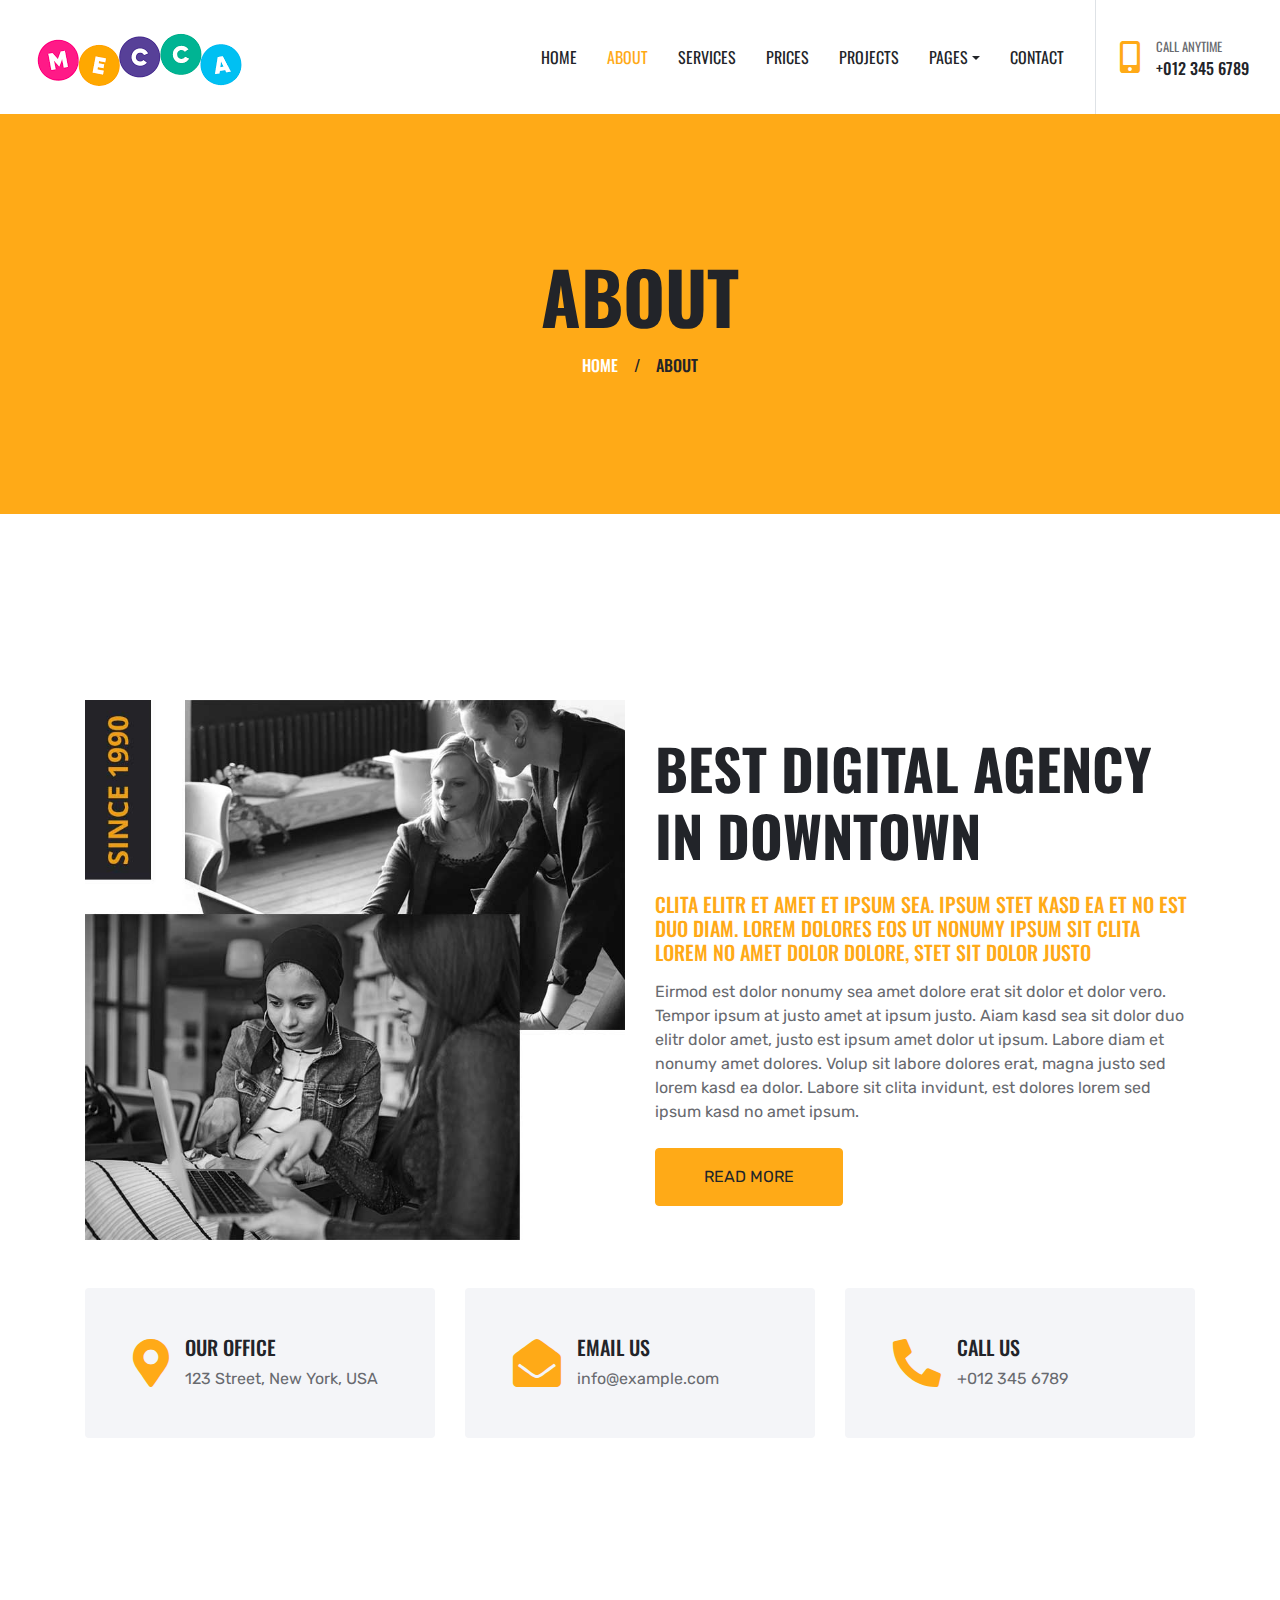
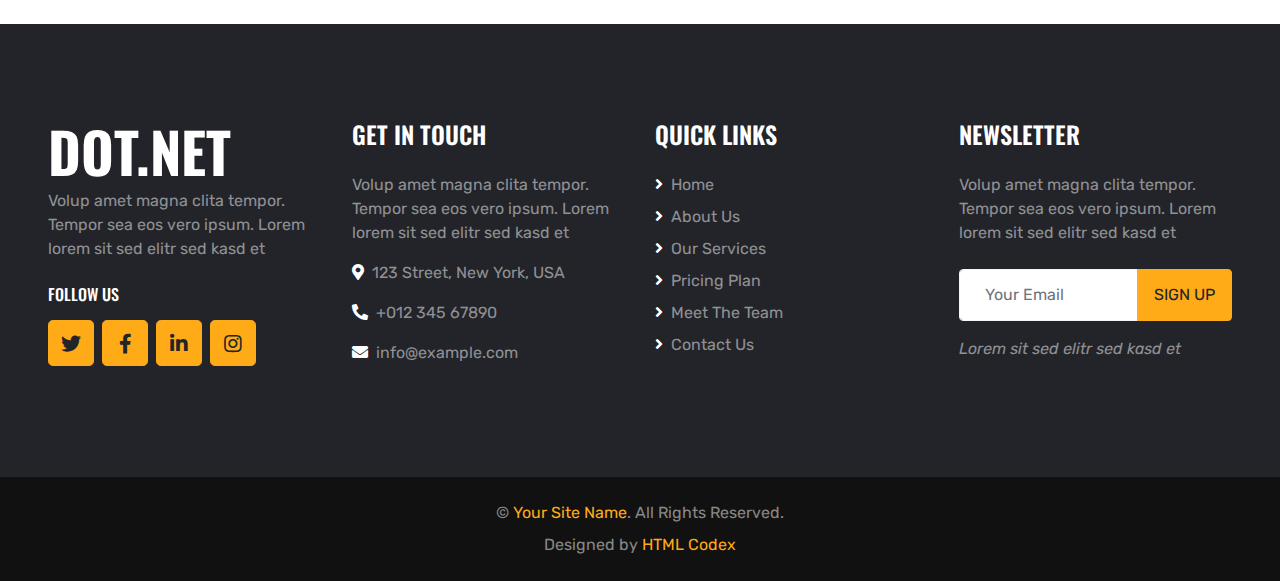
==== about.html @ 52ff5a0e "hello" ====
<!DOCTYPE html>
<html lang="en">

<head>
    <meta charset="utf-8">
    <title>DOT.NET - Digital Agency Website Template</title>
    <meta content="width=device-width, initial-scale=1.0" name="viewport">
    <meta content="Free HTML Templates" name="keywords">
    <meta content="Free HTML Templates" name="description">

    <!-- Favicon -->
    <link href="img/favicon.ico" rel="icon">

    <!-- Google Web Fonts -->
    <link rel="preconnect" href="https://fonts.gstatic.com">
    <link href="https://fonts.googleapis.com/css2?family=Oswald:wght@400;500;600;700&family=Rubik&display=swap" rel="stylesheet"> 

    <!-- Font Awesome -->
    <link href="https://cdnjs.cloudflare.com/ajax/libs/font-awesome/5.15.0/css/all.min.css" rel="stylesheet">

    <!-- Libraries Stylesheet -->
    <link href="lib/owlcarousel/assets/owl.carousel.min.css" rel="stylesheet">
    <link href="lib/lightbox/css/lightbox.min.css" rel="stylesheet">

    <!-- Customized Bootstrap Stylesheet -->
    <link href="css/style.css" rel="stylesheet">
</head>

<body>
    <!-- Navbar Start -->
    <div class="container-fluid bg-white position-relative">
        <nav class="navbar navbar-expand-lg bg-white navbar-light py-3 py-lg-0">
            <a href="index.html" class="navbar-brand text-secondary">
                <img class="img-fluid w-100" src="img/logo.png" alt="">
            </a>
            <button type="button" class="navbar-toggler" data-toggle="collapse" data-target="#navbarCollapse">
                <span class="navbar-toggler-icon"></span>
            </button>
            <div class="collapse navbar-collapse" id="navbarCollapse">
                <div class="navbar-nav ml-auto py-0 pr-3 border-right">
                    <a href="index.html" class="nav-item nav-link">Home</a>
                    <a href="about.html" class="nav-item nav-link active">About</a>
                    <a href="service.html" class="nav-item nav-link">Services</a>
                    <a href="price.html" class="nav-item nav-link">Prices</a>
                    <a href="project.html" class="nav-item nav-link">Projects</a>
                    <div class="nav-item dropdown">
                        <a href="#" class="nav-link dropdown-toggle" data-toggle="dropdown">Pages</a>
                        <div class="dropdown-menu rounded-0 m-0">
                            <a href="team.html" class="dropdown-item">Meat The Team</a>
                            <a href="testimonial.html" class="dropdown-item">Testimonial</a>
                        </div>
                    </div>
                    <a href="contact.html" class="nav-item nav-link">Contact</a>
                </div>
                <div class="d-none d-lg-flex align-items-center pl-4">
                    <i class="fa fa-2x fa-mobile-alt text-primary mr-3"></i>
                    <div>
                        <h6 class="text-body text-uppercase mb-1"><small>Call Anytime</small></h6>
                        <h6 class="m-0">+012 345 6789</h6>
                    </div>
                </div>
            </div>
        </nav>
    </div>
    <!-- Navbar End -->


    <!-- Page Header Start -->
    <div class="page-header container-fluid bg-primary d-flex flex-column align-items-center justify-content-center">
        <h1 class="display-3 text-uppercase mb-3">About</h1>
        <div class="d-inline-flex text-white">
            <h6 class="text-uppercase m-0"><a class="text-white" href="">Home</a></h6>
            <h6 class="m-0 px-3">/</h6>
            <h6 class="text-uppercase m-0">About</h6>
        </div>
    </div>
    <!-- Page Header Start -->


    <!-- About Start -->
    <div class="container-fluid pt-5">
        <div class="container pt-5">
            <div class="row align-items-center">
                <div class="col-lg-6">
                    <img class="img-fluid mb-4 mb-lg-0" src="img/about.jpg" alt="">
                </div>
                <div class="col-lg-6">
                    <h1 class="display-4 text-uppercase mb-4">Best digital agency in downtown</h1>
                    <h5 class="text-uppercase text-primary mb-3">Clita elitr et amet et ipsum sea. Ipsum stet kasd ea et no est duo diam. Lorem dolores eos ut nonumy ipsum sit clita lorem no amet dolor dolore, stet sit dolor justo</h5>
                    <p class="mb-4">Eirmod est dolor nonumy sea amet dolore erat sit dolor et dolor vero. Tempor ipsum at justo amet at ipsum justo. Aiam kasd sea sit dolor duo elitr dolor amet, justo est ipsum amet dolor ut ipsum. Labore diam et nonumy amet dolores. Volup sit labore dolores erat, magna justo sed lorem kasd ea dolor. Labore sit clita invidunt, est dolores lorem sed ipsum kasd no amet ipsum.</p>
                    <a href="" class="btn btn-primary text-uppercase py-3 px-5">Read More</a>
                </div>
            </div>
        </div>
    </div>
    <!-- About End -->


    <!-- About Info Start -->
    <div class="container-fluid py-5">
        <div class="container pb-3">
            <div class="row">
                <div class="col-lg-4 mb-2">
                    <div class="d-flex align-items-center bg-light rounded mb-4 px-5" style="height: 150px;">
                        <i class="fa fa-3x fa-map-marker-alt text-primary mr-3"></i>
                        <div class="d-flex flex-column">
                            <h5 class="text-uppercase">Our Office</h5>
                            <p class="m-0">123 Street, New York, USA</p>
                        </div>
                    </div>
                </div>
                <div class="col-lg-4 mb-2">
                    <div class="d-flex align-items-center bg-light rounded mb-4 px-5" style="height: 150px;">
                        <i class="fa fa-3x fa-envelope-open text-primary mr-3"></i>
                        <div class="d-flex flex-column">
                            <h5 class="text-uppercase">Email Us</h5>
                            <p class="m-0">info@example.com</p>
                        </div>
                    </div>
                </div>
                <div class="col-lg-4 mb-2">
                    <div class="d-flex align-items-center bg-light rounded mb-4 px-5" style="height: 150px;">
                        <i class="fas fa-3x fa-phone-alt text-primary mr-3"></i>
                        <div class="d-flex flex-column">
                            <h5 class="text-uppercase">Call Us</h5>
                            <p class="m-0">+012 345 6789</p>
                        </div>
                    </div>
                </div>
            </div>
        </div>
    </div>
    <!-- About Info End -->


    <!-- Footer Start -->
    <div class="container-fluid bg-dark text-white-50 py-5 px-sm-3 px-md-5" style="margin-top: 90px;">
        <div class="row pt-5">
            <div class="col-lg-3 col-md-6 mb-5">
                <a href="index.html" class="navbar-brand">
                    <h1 class="m-0 mt-n2 text-white display-4">DOT.NET</h1>
                </a>
                <p>Volup amet magna clita tempor. Tempor sea eos vero ipsum. Lorem lorem sit sed elitr sed kasd et</p>
                <h6 class="text-uppercase text-white py-2">Follow Us</h6>
                <div class="d-flex justify-content-start">
                    <a class="btn btn-lg btn-primary btn-lg-square mr-2" href="#"><i class="fab fa-twitter"></i></a>
                    <a class="btn btn-lg btn-primary btn-lg-square mr-2" href="#"><i class="fab fa-facebook-f"></i></a>
                    <a class="btn btn-lg btn-primary btn-lg-square mr-2" href="#"><i class="fab fa-linkedin-in"></i></a>
                    <a class="btn btn-lg btn-primary btn-lg-square" href="#"><i class="fab fa-instagram"></i></a>
                </div>
            </div>
            <div class="col-lg-3 col-md-6 mb-5">
                <h4 class="text-uppercase text-white mb-4">Get In Touch</h4>
                <p>Volup amet magna clita tempor. Tempor sea eos vero ipsum. Lorem lorem sit sed elitr sed kasd et</p>
                <p><i class="fa fa-map-marker-alt text-white mr-2"></i>123 Street, New York, USA</p>
                <p><i class="fa fa-phone-alt text-white mr-2"></i>+012 345 67890</p>
                <p><i class="fa fa-envelope text-white mr-2"></i>info@example.com</p>
            </div>
            <div class="col-lg-3 col-md-6 mb-5">
                <h4 class="text-uppercase text-white mb-4">Quick Links</h4>
                <div class="d-flex flex-column justify-content-start">
                    <a class="text-white-50 mb-2" href="#"><i class="fa fa-angle-right text-white mr-2"></i>Home</a>
                    <a class="text-white-50 mb-2" href="#"><i class="fa fa-angle-right text-white mr-2"></i>About Us</a>
                    <a class="text-white-50 mb-2" href="#"><i class="fa fa-angle-right text-white mr-2"></i>Our Services</a>
                    <a class="text-white-50 mb-2" href="#"><i class="fa fa-angle-right text-white mr-2"></i>Pricing Plan</a>
                    <a class="text-white-50 mb-2" href="#"><i class="fa fa-angle-right text-white mr-2"></i>Meet The Team</a>
                    <a class="text-white-50" href="#"><i class="fa fa-angle-right text-white mr-2"></i>Contact Us</a>
                </div>
            </div>
            <div class="col-lg-3 col-md-6 mb-5">
                <h4 class="text-uppercase text-white mb-4">Newsletter</h4>
                <p class="mb-4">Volup amet magna clita tempor. Tempor sea eos vero ipsum. Lorem lorem sit sed elitr sed kasd et</p>
                <div class="w-100 mb-3">
                    <div class="input-group">
                        <input type="text" class="form-control border-light" style="padding: 25px;" placeholder="Your Email">
                        <div class="input-group-append">
                            <button class="btn btn-primary text-uppercase px-3">Sign Up</button>
                        </div>
                    </div>
                </div>
                <i>Lorem sit sed elitr sed kasd et</i>
            </div>
        </div>
    </div>
    <div class="container-fluid py-4 px-sm-3 px-md-5" style="background: #111111;">
        <p class="mb-2 text-center text-white-50">&copy; <a href="#">Your Site Name</a>. All Rights Reserved.</p>
        <p class="m-0 text-center text-white-50">Designed by <a href="https://htmlcodex.com">HTML Codex</a></p>
    </div>
    <!-- Footer End -->


    <!-- Back to Top -->
    <a href="#" class="btn btn-lg btn-primary btn-lg-square back-to-top"><i class="fa fa-angle-up"></i></a>


    <!-- JavaScript Libraries -->
    <script src="https://code.jquery.com/jquery-3.4.1.min.js"></script>
    <script src="https://stackpath.bootstrapcdn.com/bootstrap/4.4.1/js/bootstrap.bundle.min.js"></script>
    <script src="lib/easing/easing.min.js"></script>
    <script src="lib/waypoints/waypoints.min.js"></script>
    <script src="lib/owlcarousel/owl.carousel.min.js"></script>
    <script src="lib/isotope/isotope.pkgd.min.js"></script>
    <script src="lib/lightbox/js/lightbox.min.js"></script>

    <!-- Contact Javascript File -->
    <script src="mail/jqBootstrapValidation.min.js"></script>
    <script src="mail/contact.js"></script>

    <!-- Template Javascript -->
    <script src="js/main.js"></script>
</body>

</html>
---- css/style.css ----
/******* Bootstrap Theming ********/
/*!
 * Bootstrap v4.5.3 (https://getbootstrap.com/)
 * Copyright 2011-2020 The Bootstrap Authors
 * Copyright 2011-2020 Twitter, Inc.
 * Licensed under MIT (https://github.com/twbs/bootstrap/blob/main/LICENSE)
 */
:root {
  --blue: #007bff;
  --indigo: #6610f2;
  --purple: #6f42c1;
  --pink: #e83e8c;
  --red: #dc3545;
  --orange: #fd7e14;
  --yellow: #28a745;
  --green: #28a745;
  --teal: #20c997;
  --cyan: #17a2b8;
  --white: #fff;
  --gray: #6c757d;
  --gray-dark: #343a40;
  --primary: #FFAA17;
  --secondary: #BDBDBF;
  --success: #28a745;
  --info: #17a2b8;
  --warning: #28a745;
  --danger: #dc3545;
  --light: #F4F5F8;
  --dark: #222429;
  --breakpoint-xs: 0;
  --breakpoint-sm: 576px;
  --breakpoint-md: 768px;
  --breakpoint-lg: 992px;
  --breakpoint-xl: 1200px;
  --font-family-sans-serif: "Rubik", sans-serif;
  --font-family-monospace: SFMono-Regular, Menlo, Monaco, Consolas, "Liberation Mono", "Courier New", monospace;
}

*,
*::before,
*::after {
  box-sizing: border-box;
}

html {
  font-family: sans-serif;
  line-height: 1.15;
  -webkit-text-size-adjust: 100%;
  -webkit-tap-highlight-color: rgba(0, 0, 0, 0);
}

article, aside, figcaption, figure, footer, header, hgroup, main, nav, section {
  display: block;
}

body {
  margin: 0;
  font-family: "Rubik", sans-serif;
  font-size: 1rem;
  font-weight: 400;
  line-height: 1.5;
  color: #686A6F;
  text-align: left;
  background-color: #fff;
}

[tabindex="-1"]:focus:not(:focus-visible) {
  outline: 0 !important;
}

hr {
  box-sizing: content-box;
  height: 0;
  overflow: visible;
}

h1, h2, h3, h4, h5, h6 {
  margin-top: 0;
  margin-bottom: 0.5rem;
}

p {
  margin-top: 0;
  margin-bottom: 1rem;
}

abbr[title],
abbr[data-original-title] {
  text-decoration: underline;
  text-decoration: underline dotted;
  cursor: help;
  border-bottom: 0;
  text-decoration-skip-ink: none;
}

address {
  margin-bottom: 1rem;
  font-style: normal;
  line-height: inherit;
}

ol,
ul,
dl {
  margin-top: 0;
  margin-bottom: 1rem;
}

ol ol,
ul ul,
ol ul,
ul ol {
  margin-bottom: 0;
}

dt {
  font-weight: 700;
}

dd {
  margin-bottom: .5rem;
  margin-left: 0;
}

blockquote {
  margin: 0 0 1rem;
}

b,
strong {
  font-weight: bolder;
}

small {
  font-size: 80%;
}

sub,
sup {
  position: relative;
  font-size: 75%;
  line-height: 0;
  vertical-align: baseline;
}

sub {
  bottom: -.25em;
}

sup {
  top: -.5em;
}

a {
  color: #FFAA17;
  text-decoration: none;
  background-color: transparent;
}

a:hover {
  color: #ca8000;
  text-decoration: underline;
}

a:not([href]):not([class]) {
  color: inherit;
  text-decoration: none;
}

a:not([href]):not([class]):hover {
  color: inherit;
  text-decoration: none;
}

pre,
code,
kbd,
samp {
  font-family: SFMono-Regular, Menlo, Monaco, Consolas, "Liberation Mono", "Courier New", monospace;
  font-size: 1em;
}

pre {
  margin-top: 0;
  margin-bottom: 1rem;
  overflow: auto;
  -ms-overflow-style: scrollbar;
}

figure {
  margin: 0 0 1rem;
}

img {
  vertical-align: middle;
  border-style: none;
}

svg {
  overflow: hidden;
  vertical-align: middle;
}

table {
  border-collapse: collapse;
}

caption {
  padding-top: 0.75rem;
  padding-bottom: 0.75rem;
  color: #6c757d;
  text-align: left;
  caption-side: bottom;
}

th {
  text-align: inherit;
  text-align: -webkit-match-parent;
}

label {
  display: inline-block;
  margin-bottom: 0.5rem;
}

button {
  border-radius: 0;
}

button:focus {
  outline: 1px dotted;
  outline: 5px auto -webkit-focus-ring-color;
}

input,
button,
select,
optgroup,
textarea {
  margin: 0;
  font-family: inherit;
  font-size: inherit;
  line-height: inherit;
}

button,
input {
  overflow: visible;
}

button,
select {
  text-transform: none;
}

[role="button"] {
  cursor: pointer;
}

select {
  word-wrap: normal;
}

button,
[type="button"],
[type="reset"],
[type="submit"] {
  -webkit-appearance: button;
}

button:not(:disabled),
[type="button"]:not(:disabled),
[type="reset"]:not(:disabled),
[type="submit"]:not(:disabled) {
  cursor: pointer;
}

button::-moz-focus-inner,
[type="button"]::-moz-focus-inner,
[type="reset"]::-moz-focus-inner,
[type="submit"]::-moz-focus-inner {
  padding: 0;
  border-style: none;
}

input[type="radio"],
input[type="checkbox"] {
  box-sizing: border-box;
  padding: 0;
}

textarea {
  overflow: auto;
  resize: vertical;
}

fieldset {
  min-width: 0;
  padding: 0;
  margin: 0;
  border: 0;
}

legend {
  display: block;
  width: 100%;
  max-width: 100%;
  padding: 0;
  margin-bottom: .5rem;
  font-size: 1.5rem;
  line-height: inherit;
  color: inherit;
  white-space: normal;
}

@media (max-width: 1200px) {
  legend {
    font-size: calc(1.275rem + 0.3vw) ;
  }
}

progress {
  vertical-align: baseline;
}

[type="number"]::-webkit-inner-spin-button,
[type="number"]::-webkit-outer-spin-button {
  height: auto;
}

[type="search"] {
  outline-offset: -2px;
  -webkit-appearance: none;
}

[type="search"]::-webkit-search-decoration {
  -webkit-appearance: none;
}

::-webkit-file-upload-button {
  font: inherit;
  -webkit-appearance: button;
}

output {
  display: inline-block;
}

summary {
  display: list-item;
  cursor: pointer;
}

template {
  display: none;
}

[hidden] {
  display: none !important;
}

h1, h2, h3, h4, h5, h6,
.h1, .h2, .h3, .h4, .h5, .h6 {
  margin-bottom: 0.5rem;
  font-family: "Oswald", sans-serif;
  font-weight: 500;
  line-height: 1.2;
  color: #222429;
}

h1, .h1 {
  font-size: 2.5rem;
}

@media (max-width: 1200px) {
  h1, .h1 {
    font-size: calc(1.375rem + 1.5vw) ;
  }
}

h2, .h2 {
  font-size: 2rem;
}

@media (max-width: 1200px) {
  h2, .h2 {
    font-size: calc(1.325rem + 0.9vw) ;
  }
}

h3, .h3 {
  font-size: 1.75rem;
}

@media (max-width: 1200px) {
  h3, .h3 {
    font-size: calc(1.3rem + 0.6vw) ;
  }
}

h4, .h4 {
  font-size: 1.5rem;
}

@media (max-width: 1200px) {
  h4, .h4 {
    font-size: calc(1.275rem + 0.3vw) ;
  }
}

h5, .h5 {
  font-size: 1.25rem;
}

h6, .h6 {
  font-size: 1rem;
}

.lead {
  font-size: 1.25rem;
  font-weight: 300;
}

.display-1 {
  font-size: 6rem;
  font-weight: 300;
  line-height: 1.2;
}

@media (max-width: 1200px) {
  .display-1 {
    font-size: calc(1.725rem + 5.7vw) ;
  }
}

.display-2 {
  font-size: 5.5rem;
  font-weight: 300;
  line-height: 1.2;
}

@media (max-width: 1200px) {
  .display-2 {
    font-size: calc(1.675rem + 5.1vw) ;
  }
}

.display-3 {
  font-size: 4.5rem;
  font-weight: 300;
  line-height: 1.2;
}

@media (max-width: 1200px) {
  .display-3 {
    font-size: calc(1.575rem + 3.9vw) ;
  }
}

.display-4 {
  font-size: 3.5rem;
  font-weight: 300;
  line-height: 1.2;
}

@media (max-width: 1200px) {
  .display-4 {
    font-size: calc(1.475rem + 2.7vw) ;
  }
}

hr {
  margin-top: 1rem;
  margin-bottom: 1rem;
  border: 0;
  border-top: 1px solid rgba(0, 0, 0, 0.1);
}

small,
.small {
  font-size: 80%;
  font-weight: 400;
}

mark,
.mark {
  padding: 0.2em;
  background-color: #fcf8e3;
}

.list-unstyled {
  padding-left: 0;
  list-style: none;
}

.list-inline {
  padding-left: 0;
  list-style: none;
}

.list-inline-item {
  display: inline-block;
}

.list-inline-item:not(:last-child) {
  margin-right: 0.5rem;
}

.initialism {
  font-size: 90%;
  text-transform: uppercase;
}

.blockquote {
  margin-bottom: 1rem;
  font-size: 1.25rem;
}

.blockquote-footer {
  display: block;
  font-size: 80%;
  color: #6c757d;
}

.blockquote-footer::before {
  content: "\2014\00A0";
}

.img-fluid {
  max-width: 100%;
  height: auto;
}

.img-thumbnail {
  padding: 0.25rem;
  background-color: #fff;
  border: 1px solid #dee2e6;
  border-radius: 0.25rem;
  max-width: 100%;
  height: auto;
}

.figure {
  display: inline-block;
}

.figure-img {
  margin-bottom: 0.5rem;
  line-height: 1;
}

.figure-caption {
  font-size: 90%;
  color: #6c757d;
}

code {
  font-size: 87.5%;
  color: #e83e8c;
  word-wrap: break-word;
}

a > code {
  color: inherit;
}

kbd {
  padding: 0.2rem 0.4rem;
  font-size: 87.5%;
  color: #fff;
  background-color: #212529;
  border-radius: 0.2rem;
}

kbd kbd {
  padding: 0;
  font-size: 100%;
  font-weight: 700;
}

pre {
  display: block;
  font-size: 87.5%;
  color: #212529;
}

pre code {
  font-size: inherit;
  color: inherit;
  word-break: normal;
}

.pre-scrollable {
  max-height: 340px;
  overflow-y: scroll;
}

.container,
.container-fluid,
.container-sm,
.container-md,
.container-lg,
.container-xl {
  width: 100%;
  padding-right: 15px;
  padding-left: 15px;
  margin-right: auto;
  margin-left: auto;
}

@media (min-width: 576px) {
  .container, .container-sm {
    max-width: 540px;
  }
}

@media (min-width: 768px) {
  .container, .container-sm, .container-md {
    max-width: 720px;
  }
}

@media (min-width: 992px) {
  .container, .container-sm, .container-md, .container-lg {
    max-width: 960px;
  }
}

@media (min-width: 1200px) {
  .container, .container-sm, .container-md, .container-lg, .container-xl {
    max-width: 1140px;
  }
}

.row {
  display: flex;
  flex-wrap: wrap;
  margin-right: -15px;
  margin-left: -15px;
}

.no-gutters {
  margin-right: 0;
  margin-left: 0;
}

.no-gutters > .col,
.no-gutters > [class*="col-"] {
  padding-right: 0;
  padding-left: 0;
}

.col-1, .col-2, .col-3, .col-4, .col-5, .col-6, .col-7, .col-8, .col-9, .col-10, .col-11, .col-12, .col,
.col-auto, .col-sm-1, .col-sm-2, .col-sm-3, .col-sm-4, .col-sm-5, .col-sm-6, .col-sm-7, .col-sm-8, .col-sm-9, .col-sm-10, .col-sm-11, .col-sm-12, .col-sm,
.col-sm-auto, .col-md-1, .col-md-2, .col-md-3, .col-md-4, .col-md-5, .col-md-6, .col-md-7, .col-md-8, .col-md-9, .col-md-10, .col-md-11, .col-md-12, .col-md,
.col-md-auto, .col-lg-1, .col-lg-2, .col-lg-3, .col-lg-4, .col-lg-5, .col-lg-6, .col-lg-7, .col-lg-8, .col-lg-9, .col-lg-10, .col-lg-11, .col-lg-12, .col-lg,
.col-lg-auto, .col-xl-1, .col-xl-2, .col-xl-3, .col-xl-4, .col-xl-5, .col-xl-6, .col-xl-7, .col-xl-8, .col-xl-9, .col-xl-10, .col-xl-11, .col-xl-12, .col-xl,
.col-xl-auto {
  position: relative;
  width: 100%;
  padding-right: 15px;
  padding-left: 15px;
}

.col {
  flex-basis: 0;
  flex-grow: 1;
  max-width: 100%;
}

.row-cols-1 > * {
  flex: 0 0 100%;
  max-width: 100%;
}

.row-cols-2 > * {
  flex: 0 0 50%;
  max-width: 50%;
}

.row-cols-3 > * {
  flex: 0 0 33.33333%;
  max-width: 33.33333%;
}

.row-cols-4 > * {
  flex: 0 0 25%;
  max-width: 25%;
}

.row-cols-5 > * {
  flex: 0 0 20%;
  max-width: 20%;
}

.row-cols-6 > * {
  flex: 0 0 16.66667%;
  max-width: 16.66667%;
}

.col-auto {
  flex: 0 0 auto;
  width: auto;
  max-width: 100%;
}

.col-1 {
  flex: 0 0 8.33333%;
  max-width: 8.33333%;
}

.col-2 {
  flex: 0 0 16.66667%;
  max-width: 16.66667%;
}

.col-3 {
  flex: 0 0 25%;
  max-width: 25%;
}

.col-4 {
  flex: 0 0 33.33333%;
  max-width: 33.33333%;
}

.col-5 {
  flex: 0 0 41.66667%;
  max-width: 41.66667%;
}

.col-6 {
  flex: 0 0 50%;
  max-width: 50%;
}

.col-7 {
  flex: 0 0 58.33333%;
  max-width: 58.33333%;
}

.col-8 {
  flex: 0 0 66.66667%;
  max-width: 66.66667%;
}

.col-9 {
  flex: 0 0 75%;
  max-width: 75%;
}

.col-10 {
  flex: 0 0 83.33333%;
  max-width: 83.33333%;
}

.col-11 {
  flex: 0 0 91.66667%;
  max-width: 91.66667%;
}

.col-12 {
  flex: 0 0 100%;
  max-width: 100%;
}

.order-first {
  order: -1;
}

.order-last {
  order: 13;
}

.order-0 {
  order: 0;
}

.order-1 {
  order: 1;
}

.order-2 {
  order: 2;
}

.order-3 {
  order: 3;
}

.order-4 {
  order: 4;
}

.order-5 {
  order: 5;
}

.order-6 {
  order: 6;
}

.order-7 {
  order: 7;
}

.order-8 {
  order: 8;
}

.order-9 {
  order: 9;
}

.order-10 {
  order: 10;
}

.order-11 {
  order: 11;
}

.order-12 {
  order: 12;
}

.offset-1 {
  margin-left: 8.33333%;
}

.offset-2 {
  margin-left: 16.66667%;
}

.offset-3 {
  margin-left: 25%;
}

.offset-4 {
  margin-left: 33.33333%;
}

.offset-5 {
  margin-left: 41.66667%;
}

.offset-6 {
  margin-left: 50%;
}

.offset-7 {
  margin-left: 58.33333%;
}

.offset-8 {
  margin-left: 66.66667%;
}

.offset-9 {
  margin-left: 75%;
}

.offset-10 {
  margin-left: 83.33333%;
}

.offset-11 {
  margin-left: 91.66667%;
}

@media (min-width: 576px) {
  .col-sm {
    flex-basis: 0;
    flex-grow: 1;
    max-width: 100%;
  }
  .row-cols-sm-1 > * {
    flex: 0 0 100%;
    max-width: 100%;
  }
  .row-cols-sm-2 > * {
    flex: 0 0 50%;
    max-width: 50%;
  }
  .row-cols-sm-3 > * {
    flex: 0 0 33.33333%;
    max-width: 33.33333%;
  }
  .row-cols-sm-4 > * {
    flex: 0 0 25%;
    max-width: 25%;
  }
  .row-cols-sm-5 > * {
    flex: 0 0 20%;
    max-width: 20%;
  }
  .row-cols-sm-6 > * {
    flex: 0 0 16.66667%;
    max-width: 16.66667%;
  }
  .col-sm-auto {
    flex: 0 0 auto;
    width: auto;
    max-width: 100%;
  }
  .col-sm-1 {
    flex: 0 0 8.33333%;
    max-width: 8.33333%;
  }
  .col-sm-2 {
    flex: 0 0 16.66667%;
    max-width: 16.66667%;
  }
  .col-sm-3 {
    flex: 0 0 25%;
    max-width: 25%;
  }
  .col-sm-4 {
    flex: 0 0 33.33333%;
    max-width: 33.33333%;
  }
  .col-sm-5 {
    flex: 0 0 41.66667%;
    max-width: 41.66667%;
  }
  .col-sm-6 {
    flex: 0 0 50%;
    max-width: 50%;
  }
  .col-sm-7 {
    flex: 0 0 58.33333%;
    max-width: 58.33333%;
  }
  .col-sm-8 {
    flex: 0 0 66.66667%;
    max-width: 66.66667%;
  }
  .col-sm-9 {
    flex: 0 0 75%;
    max-width: 75%;
  }
  .col-sm-10 {
    flex: 0 0 83.33333%;
    max-width: 83.33333%;
  }
  .col-sm-11 {
    flex: 0 0 91.66667%;
    max-width: 91.66667%;
  }
  .col-sm-12 {
    flex: 0 0 100%;
    max-width: 100%;
  }
  .order-sm-first {
    order: -1;
  }
  .order-sm-last {
    order: 13;
  }
  .order-sm-0 {
    order: 0;
  }
  .order-sm-1 {
    order: 1;
  }
  .order-sm-2 {
    order: 2;
  }
  .order-sm-3 {
    order: 3;
  }
  .order-sm-4 {
    order: 4;
  }
  .order-sm-5 {
    order: 5;
  }
  .order-sm-6 {
    order: 6;
  }
  .order-sm-7 {
    order: 7;
  }
  .order-sm-8 {
    order: 8;
  }
  .order-sm-9 {
    order: 9;
  }
  .order-sm-10 {
    order: 10;
  }
  .order-sm-11 {
    order: 11;
  }
  .order-sm-12 {
    order: 12;
  }
  .offset-sm-0 {
    margin-left: 0;
  }
  .offset-sm-1 {
    margin-left: 8.33333%;
  }
  .offset-sm-2 {
    margin-left: 16.66667%;
  }
  .offset-sm-3 {
    margin-left: 25%;
  }
  .offset-sm-4 {
    margin-left: 33.33333%;
  }
  .offset-sm-5 {
    margin-left: 41.66667%;
  }
  .offset-sm-6 {
    margin-left: 50%;
  }
  .offset-sm-7 {
    margin-left: 58.33333%;
  }
  .offset-sm-8 {
    margin-left: 66.66667%;
  }
  .offset-sm-9 {
    margin-left: 75%;
  }
  .offset-sm-10 {
    margin-left: 83.33333%;
  }
  .offset-sm-11 {
    margin-left: 91.66667%;
  }
}

@media (min-width: 768px) {
  .col-md {
    flex-basis: 0;
    flex-grow: 1;
    max-width: 100%;
  }
  .row-cols-md-1 > * {
    flex: 0 0 100%;
    max-width: 100%;
  }
  .row-cols-md-2 > * {
    flex: 0 0 50%;
    max-width: 50%;
  }
  .row-cols-md-3 > * {
    flex: 0 0 33.33333%;
    max-width: 33.33333%;
  }
  .row-cols-md-4 > * {
    flex: 0 0 25%;
    max-width: 25%;
  }
  .row-cols-md-5 > * {
    flex: 0 0 20%;
    max-width: 20%;
  }
  .row-cols-md-6 > * {
    flex: 0 0 16.66667%;
    max-width: 16.66667%;
  }
  .col-md-auto {
    flex: 0 0 auto;
    width: auto;
    max-width: 100%;
  }
  .col-md-1 {
    flex: 0 0 8.33333%;
    max-width: 8.33333%;
  }
  .col-md-2 {
    flex: 0 0 16.66667%;
    max-width: 16.66667%;
  }
  .col-md-3 {
    flex: 0 0 25%;
    max-width: 25%;
  }
  .col-md-4 {
    flex: 0 0 33.33333%;
    max-width: 33.33333%;
  }
  .col-md-5 {
    flex: 0 0 41.66667%;
    max-width: 41.66667%;
  }
  .col-md-6 {
    flex: 0 0 50%;
    max-width: 50%;
  }
  .col-md-7 {
    flex: 0 0 58.33333%;
    max-width: 58.33333%;
  }
  .col-md-8 {
    flex: 0 0 66.66667%;
    max-width: 66.66667%;
  }
  .col-md-9 {
    flex: 0 0 75%;
    max-width: 75%;
  }
  .col-md-10 {
    flex: 0 0 83.33333%;
    max-width: 83.33333%;
  }
  .col-md-11 {
    flex: 0 0 91.66667%;
    max-width: 91.66667%;
  }
  .col-md-12 {
    flex: 0 0 100%;
    max-width: 100%;
  }
  .order-md-first {
    order: -1;
  }
  .order-md-last {
    order: 13;
  }
  .order-md-0 {
    order: 0;
  }
  .order-md-1 {
    order: 1;
  }
  .order-md-2 {
    order: 2;
  }
  .order-md-3 {
    order: 3;
  }
  .order-md-4 {
    order: 4;
  }
  .order-md-5 {
    order: 5;
  }
  .order-md-6 {
    order: 6;
  }
  .order-md-7 {
    order: 7;
  }
  .order-md-8 {
    order: 8;
  }
  .order-md-9 {
    order: 9;
  }
  .order-md-10 {
    order: 10;
  }
  .order-md-11 {
    order: 11;
  }
  .order-md-12 {
    order: 12;
  }
  .offset-md-0 {
    margin-left: 0;
  }
  .offset-md-1 {
    margin-left: 8.33333%;
  }
  .offset-md-2 {
    margin-left: 16.66667%;
  }
  .offset-md-3 {
    margin-left: 25%;
  }
  .offset-md-4 {
    margin-left: 33.33333%;
  }
  .offset-md-5 {
    margin-left: 41.66667%;
  }
  .offset-md-6 {
    margin-left: 50%;
  }
  .offset-md-7 {
    margin-left: 58.33333%;
  }
  .offset-md-8 {
    margin-left: 66.66667%;
  }
  .offset-md-9 {
    margin-left: 75%;
  }
  .offset-md-10 {
    margin-left: 83.33333%;
  }
  .offset-md-11 {
    margin-left: 91.66667%;
  }
}

@media (min-width: 992px) {
  .col-lg {
    flex-basis: 0;
    flex-grow: 1;
    max-width: 100%;
  }
  .row-cols-lg-1 > * {
    flex: 0 0 100%;
    max-width: 100%;
  }
  .row-cols-lg-2 > * {
    flex: 0 0 50%;
    max-width: 50%;
  }
  .row-cols-lg-3 > * {
    flex: 0 0 33.33333%;
    max-width: 33.33333%;
  }
  .row-cols-lg-4 > * {
    flex: 0 0 25%;
    max-width: 25%;
  }
  .row-cols-lg-5 > * {
    flex: 0 0 20%;
    max-width: 20%;
  }
  .row-cols-lg-6 > * {
    flex: 0 0 16.66667%;
    max-width: 16.66667%;
  }
  .col-lg-auto {
    flex: 0 0 auto;
    width: auto;
    max-width: 100%;
  }
  .col-lg-1 {
    flex: 0 0 8.33333%;
    max-width: 8.33333%;
  }
  .col-lg-2 {
    flex: 0 0 16.66667%;
    max-width: 16.66667%;
  }
  .col-lg-3 {
    flex: 0 0 25%;
    max-width: 25%;
  }
  .col-lg-4 {
    flex: 0 0 33.33333%;
    max-width: 33.33333%;
  }
  .col-lg-5 {
    flex: 0 0 41.66667%;
    max-width: 41.66667%;
  }
  .col-lg-6 {
    flex: 0 0 50%;
    max-width: 50%;
  }
  .col-lg-7 {
    flex: 0 0 58.33333%;
    max-width: 58.33333%;
  }
  .col-lg-8 {
    flex: 0 0 66.66667%;
    max-width: 66.66667%;
  }
  .col-lg-9 {
    flex: 0 0 75%;
    max-width: 75%;
  }
  .col-lg-10 {
    flex: 0 0 83.33333%;
    max-width: 83.33333%;
  }
  .col-lg-11 {
    flex: 0 0 91.66667%;
    max-width: 91.66667%;
  }
  .col-lg-12 {
    flex: 0 0 100%;
    max-width: 100%;
  }
  .order-lg-first {
    order: -1;
  }
  .order-lg-last {
    order: 13;
  }
  .order-lg-0 {
    order: 0;
  }
  .order-lg-1 {
    order: 1;
  }
  .order-lg-2 {
    order: 2;
  }
  .order-lg-3 {
    order: 3;
  }
  .order-lg-4 {
    order: 4;
  }
  .order-lg-5 {
    order: 5;
  }
  .order-lg-6 {
    order: 6;
  }
  .order-lg-7 {
    order: 7;
  }
  .order-lg-8 {
    order: 8;
  }
  .order-lg-9 {
    order: 9;
  }
  .order-lg-10 {
    order: 10;
  }
  .order-lg-11 {
    order: 11;
  }
  .order-lg-12 {
    order: 12;
  }
  .offset-lg-0 {
    margin-left: 0;
  }
  .offset-lg-1 {
    margin-left: 8.33333%;
  }
  .offset-lg-2 {
    margin-left: 16.66667%;
  }
  .offset-lg-3 {
    margin-left: 25%;
  }
  .offset-lg-4 {
    margin-left: 33.33333%;
  }
  .offset-lg-5 {
    margin-left: 41.66667%;
  }
  .offset-lg-6 {
    margin-left: 50%;
  }
  .offset-lg-7 {
    margin-left: 58.33333%;
  }
  .offset-lg-8 {
    margin-left: 66.66667%;
  }
  .offset-lg-9 {
    margin-left: 75%;
  }
  .offset-lg-10 {
    margin-left: 83.33333%;
  }
  .offset-lg-11 {
    margin-left: 91.66667%;
  }
}

@media (min-width: 1200px) {
  .col-xl {
    flex-basis: 0;
    flex-grow: 1;
    max-width: 100%;
  }
  .row-cols-xl-1 > * {
    flex: 0 0 100%;
    max-width: 100%;
  }
  .row-cols-xl-2 > * {
    flex: 0 0 50%;
    max-width: 50%;
  }
  .row-cols-xl-3 > * {
    flex: 0 0 33.33333%;
    max-width: 33.33333%;
  }
  .row-cols-xl-4 > * {
    flex: 0 0 25%;
    max-width: 25%;
  }
  .row-cols-xl-5 > * {
    flex: 0 0 20%;
    max-width: 20%;
  }
  .row-cols-xl-6 > * {
    flex: 0 0 16.66667%;
    max-width: 16.66667%;
  }
  .col-xl-auto {
    flex: 0 0 auto;
    width: auto;
    max-width: 100%;
  }
  .col-xl-1 {
    flex: 0 0 8.33333%;
    max-width: 8.33333%;
  }
  .col-xl-2 {
    flex: 0 0 16.66667%;
    max-width: 16.66667%;
  }
  .col-xl-3 {
    flex: 0 0 25%;
    max-width: 25%;
  }
  .col-xl-4 {
    flex: 0 0 33.33333%;
    max-width: 33.33333%;
  }
  .col-xl-5 {
    flex: 0 0 41.66667%;
    max-width: 41.66667%;
  }
  .col-xl-6 {
    flex: 0 0 50%;
    max-width: 50%;
  }
  .col-xl-7 {
    flex: 0 0 58.33333%;
    max-width: 58.33333%;
  }
  .col-xl-8 {
    flex: 0 0 66.66667%;
    max-width: 66.66667%;
  }
  .col-xl-9 {
    flex: 0 0 75%;
    max-width: 75%;
  }
  .col-xl-10 {
    flex: 0 0 83.33333%;
    max-width: 83.33333%;
  }
  .col-xl-11 {
    flex: 0 0 91.66667%;
    max-width: 91.66667%;
  }
  .col-xl-12 {
    flex: 0 0 100%;
    max-width: 100%;
  }
  .order-xl-first {
    order: -1;
  }
  .order-xl-last {
    order: 13;
  }
  .order-xl-0 {
    order: 0;
  }
  .order-xl-1 {
    order: 1;
  }
  .order-xl-2 {
    order: 2;
  }
  .order-xl-3 {
    order: 3;
  }
  .order-xl-4 {
    order: 4;
  }
  .order-xl-5 {
    order: 5;
  }
  .order-xl-6 {
    order: 6;
  }
  .order-xl-7 {
    order: 7;
  }
  .order-xl-8 {
    order: 8;
  }
  .order-xl-9 {
    order: 9;
  }
  .order-xl-10 {
    order: 10;
  }
  .order-xl-11 {
    order: 11;
  }
  .order-xl-12 {
    order: 12;
  }
  .offset-xl-0 {
    margin-left: 0;
  }
  .offset-xl-1 {
    margin-left: 8.33333%;
  }
  .offset-xl-2 {
    margin-left: 16.66667%;
  }
  .offset-xl-3 {
    margin-left: 25%;
  }
  .offset-xl-4 {
    margin-left: 33.33333%;
  }
  .offset-xl-5 {
    margin-left: 41.66667%;
  }
  .offset-xl-6 {
    margin-left: 50%;
  }
  .offset-xl-7 {
    margin-left: 58.33333%;
  }
  .offset-xl-8 {
    margin-left: 66.66667%;
  }
  .offset-xl-9 {
    margin-left: 75%;
  }
  .offset-xl-10 {
    margin-left: 83.33333%;
  }
  .offset-xl-11 {
    margin-left: 91.66667%;
  }
}

.table {
  width: 100%;
  margin-bottom: 1rem;
  color: #686A6F;
}

.table th,
.table td {
  padding: 0.75rem;
  vertical-align: top;
  border-top: 1px solid #dee2e6;
}

.table thead th {
  vertical-align: bottom;
  border-bottom: 2px solid #dee2e6;
}

.table tbody + tbody {
  border-top: 2px solid #dee2e6;
}

.table-sm th,
.table-sm td {
  padding: 0.3rem;
}

.table-bordered {
  border: 1px solid #dee2e6;
}

.table-bordered th,
.table-bordered td {
  border: 1px solid #dee2e6;
}

.table-bordered thead th,
.table-bordered thead td {
  border-bottom-width: 2px;
}

.table-borderless th,
.table-borderless td,
.table-borderless thead th,
.table-borderless tbody + tbody {
  border: 0;
}

.table-striped tbody tr:nth-of-type(odd) {
  background-color: rgba(0, 0, 0, 0.05);
}

.table-hover tbody tr:hover {
  color: #686A6F;
  background-color: rgba(0, 0, 0, 0.075);
}

.table-primary,
.table-primary > th,
.table-primary > td {
  background-color: #ffe7be;
}

.table-primary th,
.table-primary td,
.table-primary thead th,
.table-primary tbody + tbody {
  border-color: #ffd386;
}

.table-hover .table-primary:hover {
  background-color: #ffdea5;
}

.table-hover .table-primary:hover > td,
.table-hover .table-primary:hover > th {
  background-color: #ffdea5;
}

.table-secondary,
.table-secondary > th,
.table-secondary > td {
  background-color: #ededed;
}

.table-secondary th,
.table-secondary td,
.table-secondary thead th,
.table-secondary tbody + tbody {
  border-color: #ddddde;
}

.table-hover .table-secondary:hover {
  background-color: #e0e0e0;
}

.table-hover .table-secondary:hover > td,
.table-hover .table-secondary:hover > th {
  background-color: #e0e0e0;
}

.table-success,
.table-success > th,
.table-success > td {
  background-color: #c3e6cb;
}

.table-success th,
.table-success td,
.table-success thead th,
.table-success tbody + tbody {
  border-color: #8fd19e;
}

.table-hover .table-success:hover {
  background-color: #b1dfbb;
}

.table-hover .table-success:hover > td,
.table-hover .table-success:hover > th {
  background-color: #b1dfbb;
}

.table-info,
.table-info > th,
.table-info > td {
  background-color: #bee5eb;
}

.table-info th,
.table-info td,
.table-info thead th,
.table-info tbody + tbody {
  border-color: #86cfda;
}

.table-hover .table-info:hover {
  background-color: #abdde5;
}

.table-hover .table-info:hover > td,
.table-hover .table-info:hover > th {
  background-color: #abdde5;
}

.table-warning,
.table-warning > th,
.table-warning > td {
  background-color: #ffeeba;
}

.table-warning th,
.table-warning td,
.table-warning thead th,
.table-warning tbody + tbody {
  border-color: #ffdf7e;
}

.table-hover .table-warning:hover {
  background-color: #ffe8a1;
}

.table-hover .table-warning:hover > td,
.table-hover .table-warning:hover > th {
  background-color: #ffe8a1;
}

.table-danger,
.table-danger > th,
.table-danger > td {
  background-color: #f5c6cb;
}

.table-danger th,
.table-danger td,
.table-danger thead th,
.table-danger tbody + tbody {
  border-color: #ed969e;
}

.table-hover .table-danger:hover {
  background-color: #f1b0b7;
}

.table-hover .table-danger:hover > td,
.table-hover .table-danger:hover > th {
  background-color: #f1b0b7;
}

.table-light,
.table-light > th,
.table-light > td {
  background-color: #fcfcfd;
}

.table-light th,
.table-light td,
.table-light thead th,
.table-light tbody + tbody {
  border-color: #f9fafb;
}

.table-hover .table-light:hover {
  background-color: #ededf3;
}

.table-hover .table-light:hover > td,
.table-hover .table-light:hover > th {
  background-color: #ededf3;
}

.table-dark,
.table-dark > th,
.table-dark > td {
  background-color: #c1c2c3;
}

.table-dark th,
.table-dark td,
.table-dark thead th,
.table-dark tbody + tbody {
  border-color: #8c8d90;
}

.table-hover .table-dark:hover {
  background-color: #b4b5b6;
}

.table-hover .table-dark:hover > td,
.table-hover .table-dark:hover > th {
  background-color: #b4b5b6;
}

.table-active,
.table-active > th,
.table-active > td {
  background-color: rgba(0, 0, 0, 0.075);
}

.table-hover .table-active:hover {
  background-color: rgba(0, 0, 0, 0.075);
}

.table-hover .table-active:hover > td,
.table-hover .table-active:hover > th {
  background-color: rgba(0, 0, 0, 0.075);
}

.table .thead-dark th {
  color: #fff;
  background-color: #343a40;
  border-color: #454d55;
}

.table .thead-light th {
  color: #495057;
  background-color: #e9ecef;
  border-color: #dee2e6;
}

.table-dark {
  color: #fff;
  background-color: #343a40;
}

.table-dark th,
.table-dark td,
.table-dark thead th {
  border-color: #454d55;
}

.table-dark.table-bordered {
  border: 0;
}

.table-dark.table-striped tbody tr:nth-of-type(odd) {
  background-color: rgba(255, 255, 255, 0.05);
}

.table-dark.table-hover tbody tr:hover {
  color: #fff;
  background-color: rgba(255, 255, 255, 0.075);
}

@media (max-width: 575.98px) {
  .table-responsive-sm {
    display: block;
    width: 100%;
    overflow-x: auto;
    -webkit-overflow-scrolling: touch;
  }
  .table-responsive-sm > .table-bordered {
    border: 0;
  }
}

@media (max-width: 767.98px) {
  .table-responsive-md {
    display: block;
    width: 100%;
    overflow-x: auto;
    -webkit-overflow-scrolling: touch;
  }
  .table-responsive-md > .table-bordered {
    border: 0;
  }
}

@media (max-width: 991.98px) {
  .table-responsive-lg {
    display: block;
    width: 100%;
    overflow-x: auto;
    -webkit-overflow-scrolling: touch;
  }
  .table-responsive-lg > .table-bordered {
    border: 0;
  }
}

@media (max-width: 1199.98px) {
  .table-responsive-xl {
    display: block;
    width: 100%;
    overflow-x: auto;
    -webkit-overflow-scrolling: touch;
  }
  .table-responsive-xl > .table-bordered {
    border: 0;
  }
}

.table-responsive {
  display: block;
  width: 100%;
  overflow-x: auto;
  -webkit-overflow-scrolling: touch;
}

.table-responsive > .table-bordered {
  border: 0;
}

.form-control {
  display: block;
  width: 100%;
  height: calc(1.5em + 0.75rem + 2px);
  padding: 0.375rem 0.75rem;
  font-size: 1rem;
  font-weight: 400;
  line-height: 1.5;
  color: #495057;
  background-color: #fff;
  background-clip: padding-box;
  border: 1px solid #ced4da;
  border-radius: 0.25rem;
  transition: border-color 0.15s ease-in-out, box-shadow 0.15s ease-in-out;
}

@media (prefers-reduced-motion: reduce) {
  .form-control {
    transition: none;
  }
}

.form-control::-ms-expand {
  background-color: transparent;
  border: 0;
}

.form-control:-moz-focusring {
  color: transparent;
  text-shadow: 0 0 0 #495057;
}

.form-control:focus {
  color: #495057;
  background-color: #fff;
  border-color: #ffd997;
  outline: 0;
  box-shadow: 0 0 0 0.2rem rgba(255, 170, 23, 0.25);
}

.form-control::placeholder {
  color: #6c757d;
  opacity: 1;
}

.form-control:disabled, .form-control[readonly] {
  background-color: #e9ecef;
  opacity: 1;
}

input[type="date"].form-control,
input[type="time"].form-control,
input[type="datetime-local"].form-control,
input[type="month"].form-control {
  appearance: none;
}

select.form-control:focus::-ms-value {
  color: #495057;
  background-color: #fff;
}

.form-control-file,
.form-control-range {
  display: block;
  width: 100%;
}

.col-form-label {
  padding-top: calc(0.375rem + 1px);
  padding-bottom: calc(0.375rem + 1px);
  margin-bottom: 0;
  font-size: inherit;
  line-height: 1.5;
}

.col-form-label-lg {
  padding-top: calc(0.5rem + 1px);
  padding-bottom: calc(0.5rem + 1px);
  font-size: 1.25rem;
  line-height: 1.5;
}

.col-form-label-sm {
  padding-top: calc(0.25rem + 1px);
  padding-bottom: calc(0.25rem + 1px);
  font-size: 0.875rem;
  line-height: 1.5;
}

.form-control-plaintext {
  display: block;
  width: 100%;
  padding: 0.375rem 0;
  margin-bottom: 0;
  font-size: 1rem;
  line-height: 1.5;
  color: #686A6F;
  background-color: transparent;
  border: solid transparent;
  border-width: 1px 0;
}

.form-control-plaintext.form-control-sm, .form-control-plaintext.form-control-lg {
  padding-right: 0;
  padding-left: 0;
}

.form-control-sm {
  height: calc(1.5em + 0.5rem + 2px);
  padding: 0.25rem 0.5rem;
  font-size: 0.875rem;
  line-height: 1.5;
  border-radius: 0.2rem;
}

.form-control-lg {
  height: calc(1.5em + 1rem + 2px);
  padding: 0.5rem 1rem;
  font-size: 1.25rem;
  line-height: 1.5;
  border-radius: 0.3rem;
}

select.form-control[size], select.form-control[multiple] {
  height: auto;
}

textarea.form-control {
  height: auto;
}

.form-group {
  margin-bottom: 1rem;
}

.form-text {
  display: block;
  margin-top: 0.25rem;
}

.form-row {
  display: flex;
  flex-wrap: wrap;
  margin-right: -5px;
  margin-left: -5px;
}

.form-row > .col,
.form-row > [class*="col-"] {
  padding-right: 5px;
  padding-left: 5px;
}

.form-check {
  position: relative;
  display: block;
  padding-left: 1.25rem;
}

.form-check-input {
  position: absolute;
  margin-top: 0.3rem;
  margin-left: -1.25rem;
}

.form-check-input[disabled] ~ .form-check-label,
.form-check-input:disabled ~ .form-check-label {
  color: #6c757d;
}

.form-check-label {
  margin-bottom: 0;
}

.form-check-inline {
  display: inline-flex;
  align-items: center;
  padding-left: 0;
  margin-right: 0.75rem;
}

.form-check-inline .form-check-input {
  position: static;
  margin-top: 0;
  margin-right: 0.3125rem;
  margin-left: 0;
}

.valid-feedback {
  display: none;
  width: 100%;
  margin-top: 0.25rem;
  font-size: 80%;
  color: #28a745;
}

.valid-tooltip {
  position: absolute;
  top: 100%;
  left: 0;
  z-index: 5;
  display: none;
  max-width: 100%;
  padding: 0.25rem 0.5rem;
  margin-top: .1rem;
  font-size: 0.875rem;
  line-height: 1.5;
  color: #fff;
  background-color: rgba(40, 167, 69, 0.9);
  border-radius: 0.25rem;
}

.was-validated :valid ~ .valid-feedback,
.was-validated :valid ~ .valid-tooltip,
.is-valid ~ .valid-feedback,
.is-valid ~ .valid-tooltip {
  display: block;
}

.was-validated .form-control:valid, .form-control.is-valid {
  border-color: #28a745;
  padding-right: calc(1.5em + 0.75rem);
  background-image: url("data:image/svg+xml,%3csvg xmlns='http://www.w3.org/2000/svg' width='8' height='8' viewBox='0 0 8 8'%3e%3cpath fill='%2328a745' d='M2.3 6.73L.6 4.53c-.4-1.04.46-1.4 1.1-.8l1.1 1.4 3.4-3.8c.6-.63 1.6-.27 1.2.7l-4 4.6c-.43.5-.8.4-1.1.1z'/%3e%3c/svg%3e");
  background-repeat: no-repeat;
  background-position: right calc(0.375em + 0.1875rem) center;
  background-size: calc(0.75em + 0.375rem) calc(0.75em + 0.375rem);
}

.was-validated .form-control:valid:focus, .form-control.is-valid:focus {
  border-color: #28a745;
  box-shadow: 0 0 0 0.2rem rgba(40, 167, 69, 0.25);
}

.was-validated textarea.form-control:valid, textarea.form-control.is-valid {
  padding-right: calc(1.5em + 0.75rem);
  background-position: top calc(0.375em + 0.1875rem) right calc(0.375em + 0.1875rem);
}

.was-validated .custom-select:valid, .custom-select.is-valid {
  border-color: #28a745;
  padding-right: calc(0.75em + 2.3125rem);
  background: url("data:image/svg+xml,%3csvg xmlns='http://www.w3.org/2000/svg' width='4' height='5' viewBox='0 0 4 5'%3e%3cpath fill='%23343a40' d='M2 0L0 2h4zm0 5L0 3h4z'/%3e%3c/svg%3e") no-repeat right 0.75rem center/8px 10px, url("data:image/svg+xml,%3csvg xmlns='http://www.w3.org/2000/svg' width='8' height='8' viewBox='0 0 8 8'%3e%3cpath fill='%2328a745' d='M2.3 6.73L.6 4.53c-.4-1.04.46-1.4 1.1-.8l1.1 1.4 3.4-3.8c.6-.63 1.6-.27 1.2.7l-4 4.6c-.43.5-.8.4-1.1.1z'/%3e%3c/svg%3e") #fff no-repeat center right 1.75rem/calc(0.75em + 0.375rem) calc(0.75em + 0.375rem);
}

.was-validated .custom-select:valid:focus, .custom-select.is-valid:focus {
  border-color: #28a745;
  box-shadow: 0 0 0 0.2rem rgba(40, 167, 69, 0.25);
}

.was-validated .form-check-input:valid ~ .form-check-label, .form-check-input.is-valid ~ .form-check-label {
  color: #28a745;
}

.was-validated .form-check-input:valid ~ .valid-feedback,
.was-validated .form-check-input:valid ~ .valid-tooltip, .form-check-input.is-valid ~ .valid-feedback,
.form-check-input.is-valid ~ .valid-tooltip {
  display: block;
}

.was-validated .custom-control-input:valid ~ .custom-control-label, .custom-control-input.is-valid ~ .custom-control-label {
  color: #28a745;
}

.was-validated .custom-control-input:valid ~ .custom-control-label::before, .custom-control-input.is-valid ~ .custom-control-label::before {
  border-color: #28a745;
}

.was-validated .custom-control-input:valid:checked ~ .custom-control-label::before, .custom-control-input.is-valid:checked ~ .custom-control-label::before {
  border-color: #34ce57;
  background-color: #34ce57;
}

.was-validated .custom-control-input:valid:focus ~ .custom-control-label::before, .custom-control-input.is-valid:focus ~ .custom-control-label::before {
  box-shadow: 0 0 0 0.2rem rgba(40, 167, 69, 0.25);
}

.was-validated .custom-control-input:valid:focus:not(:checked) ~ .custom-control-label::before, .custom-control-input.is-valid:focus:not(:checked) ~ .custom-control-label::before {
  border-color: #28a745;
}

.was-validated .custom-file-input:valid ~ .custom-file-label, .custom-file-input.is-valid ~ .custom-file-label {
  border-color: #28a745;
}

.was-validated .custom-file-input:valid:focus ~ .custom-file-label, .custom-file-input.is-valid:focus ~ .custom-file-label {
  border-color: #28a745;
  box-shadow: 0 0 0 0.2rem rgba(40, 167, 69, 0.25);
}

.invalid-feedback {
  display: none;
  width: 100%;
  margin-top: 0.25rem;
  font-size: 80%;
  color: #dc3545;
}

.invalid-tooltip {
  position: absolute;
  top: 100%;
  left: 0;
  z-index: 5;
  display: none;
  max-width: 100%;
  padding: 0.25rem 0.5rem;
  margin-top: .1rem;
  font-size: 0.875rem;
  line-height: 1.5;
  color: #fff;
  background-color: rgba(220, 53, 69, 0.9);
  border-radius: 0.25rem;
}

.was-validated :invalid ~ .invalid-feedback,
.was-validated :invalid ~ .invalid-tooltip,
.is-invalid ~ .invalid-feedback,
.is-invalid ~ .invalid-tooltip {
  display: block;
}

.was-validated .form-control:invalid, .form-control.is-invalid {
  border-color: #dc3545;
  padding-right: calc(1.5em + 0.75rem);
  background-image: url("data:image/svg+xml,%3csvg xmlns='http://www.w3.org/2000/svg' width='12' height='12' fill='none' stroke='%23dc3545' viewBox='0 0 12 12'%3e%3ccircle cx='6' cy='6' r='4.5'/%3e%3cpath stroke-linejoin='round' d='M5.8 3.6h.4L6 6.5z'/%3e%3ccircle cx='6' cy='8.2' r='.6' fill='%23dc3545' stroke='none'/%3e%3c/svg%3e");
  background-repeat: no-repeat;
  background-position: right calc(0.375em + 0.1875rem) center;
  background-size: calc(0.75em + 0.375rem) calc(0.75em + 0.375rem);
}

.was-validated .form-control:invalid:focus, .form-control.is-invalid:focus {
  border-color: #dc3545;
  box-shadow: 0 0 0 0.2rem rgba(220, 53, 69, 0.25);
}

.was-validated textarea.form-control:invalid, textarea.form-control.is-invalid {
  padding-right: calc(1.5em + 0.75rem);
  background-position: top calc(0.375em + 0.1875rem) right calc(0.375em + 0.1875rem);
}

.was-validated .custom-select:invalid, .custom-select.is-invalid {
  border-color: #dc3545;
  padding-right: calc(0.75em + 2.3125rem);
  background: url("data:image/svg+xml,%3csvg xmlns='http://www.w3.org/2000/svg' width='4' height='5' viewBox='0 0 4 5'%3e%3cpath fill='%23343a40' d='M2 0L0 2h4zm0 5L0 3h4z'/%3e%3c/svg%3e") no-repeat right 0.75rem center/8px 10px, url("data:image/svg+xml,%3csvg xmlns='http://www.w3.org/2000/svg' width='12' height='12' fill='none' stroke='%23dc3545' viewBox='0 0 12 12'%3e%3ccircle cx='6' cy='6' r='4.5'/%3e%3cpath stroke-linejoin='round' d='M5.8 3.6h.4L6 6.5z'/%3e%3ccircle cx='6' cy='8.2' r='.6' fill='%23dc3545' stroke='none'/%3e%3c/svg%3e") #fff no-repeat center right 1.75rem/calc(0.75em + 0.375rem) calc(0.75em + 0.375rem);
}

.was-validated .custom-select:invalid:focus, .custom-select.is-invalid:focus {
  border-color: #dc3545;
  box-shadow: 0 0 0 0.2rem rgba(220, 53, 69, 0.25);
}

.was-validated .form-check-input:invalid ~ .form-check-label, .form-check-input.is-invalid ~ .form-check-label {
  color: #dc3545;
}

.was-validated .form-check-input:invalid ~ .invalid-feedback,
.was-validated .form-check-input:invalid ~ .invalid-tooltip, .form-check-input.is-invalid ~ .invalid-feedback,
.form-check-input.is-invalid ~ .invalid-tooltip {
  display: block;
}

.was-validated .custom-control-input:invalid ~ .custom-control-label, .custom-control-input.is-invalid ~ .custom-control-label {
  color: #dc3545;
}

.was-validated .custom-control-input:invalid ~ .custom-control-label::before, .custom-control-input.is-invalid ~ .custom-control-label::before {
  border-color: #dc3545;
}

.was-validated .custom-control-input:invalid:checked ~ .custom-control-label::before, .custom-control-input.is-invalid:checked ~ .custom-control-label::before {
  border-color: #e4606d;
  background-color: #e4606d;
}

.was-validated .custom-control-input:invalid:focus ~ .custom-control-label::before, .custom-control-input.is-invalid:focus ~ .custom-control-label::before {
  box-shadow: 0 0 0 0.2rem rgba(220, 53, 69, 0.25);
}

.was-validated .custom-control-input:invalid:focus:not(:checked) ~ .custom-control-label::before, .custom-control-input.is-invalid:focus:not(:checked) ~ .custom-control-label::before {
  border-color: #dc3545;
}

.was-validated .custom-file-input:invalid ~ .custom-file-label, .custom-file-input.is-invalid ~ .custom-file-label {
  border-color: #dc3545;
}

.was-validated .custom-file-input:invalid:focus ~ .custom-file-label, .custom-file-input.is-invalid:focus ~ .custom-file-label {
  border-color: #dc3545;
  box-shadow: 0 0 0 0.2rem rgba(220, 53, 69, 0.25);
}

.form-inline {
  display: flex;
  flex-flow: row wrap;
  align-items: center;
}

.form-inline .form-check {
  width: 100%;
}

@media (min-width: 576px) {
  .form-inline label {
    display: flex;
    align-items: center;
    justify-content: center;
    margin-bottom: 0;
  }
  .form-inline .form-group {
    display: flex;
    flex: 0 0 auto;
    flex-flow: row wrap;
    align-items: center;
    margin-bottom: 0;
  }
  .form-inline .form-control {
    display: inline-block;
    width: auto;
    vertical-align: middle;
  }
  .form-inline .form-control-plaintext {
    display: inline-block;
  }
  .form-inline .input-group,
  .form-inline .custom-select {
    width: auto;
  }
  .form-inline .form-check {
    display: flex;
    align-items: center;
    justify-content: center;
    width: auto;
    padding-left: 0;
  }
  .form-inline .form-check-input {
    position: relative;
    flex-shrink: 0;
    margin-top: 0;
    margin-right: 0.25rem;
    margin-left: 0;
  }
  .form-inline .custom-control {
    align-items: center;
    justify-content: center;
  }
  .form-inline .custom-control-label {
    margin-bottom: 0;
  }
}

.btn {
  display: inline-block;
  font-weight: 400;
  color: #686A6F;
  text-align: center;
  vertical-align: middle;
  user-select: none;
  background-color: transparent;
  border: 1px solid transparent;
  padding: 0.375rem 0.75rem;
  font-size: 1rem;
  line-height: 1.5;
  border-radius: 0.25rem;
  transition: color 0.15s ease-in-out, background-color 0.15s ease-in-out, border-color 0.15s ease-in-out, box-shadow 0.15s ease-in-out;
}

@media (prefers-reduced-motion: reduce) {
  .btn {
    transition: none;
  }
}

.btn:hover {
  color: #686A6F;
  text-decoration: none;
}

.btn:focus, .btn.focus {
  outline: 0;
  box-shadow: 0 0 0 0.2rem rgba(255, 170, 23, 0.25);
}

.btn.disabled, .btn:disabled {
  opacity: 0.65;
}

.btn:not(:disabled):not(.disabled) {
  cursor: pointer;
}

a.btn.disabled,
fieldset:disabled a.btn {
  pointer-events: none;
}

.btn-primary {
  color: #212529;
  background-color: #FFAA17;
  border-color: #FFAA17;
}

.btn-primary:hover {
  color: #212529;
  background-color: #f09800;
  border-color: #e39000;
}

.btn-primary:focus, .btn-primary.focus {
  color: #212529;
  background-color: #f09800;
  border-color: #e39000;
  box-shadow: 0 0 0 0.2rem rgba(222, 150, 26, 0.5);
}

.btn-primary.disabled, .btn-primary:disabled {
  color: #212529;
  background-color: #FFAA17;
  border-color: #FFAA17;
}

.btn-primary:not(:disabled):not(.disabled):active, .btn-primary:not(:disabled):not(.disabled).active,
.show > .btn-primary.dropdown-toggle {
  color: #212529;
  background-color: #e39000;
  border-color: #d68800;
}

.btn-primary:not(:disabled):not(.disabled):active:focus, .btn-primary:not(:disabled):not(.disabled).active:focus,
.show > .btn-primary.dropdown-toggle:focus {
  box-shadow: 0 0 0 0.2rem rgba(222, 150, 26, 0.5);
}

.btn-secondary {
  color: #212529;
  background-color: #BDBDBF;
  border-color: #BDBDBF;
}

.btn-secondary:hover {
  color: #212529;
  background-color: #aaaaac;
  border-color: #a3a3a6;
}

.btn-secondary:focus, .btn-secondary.focus {
  color: #212529;
  background-color: #aaaaac;
  border-color: #a3a3a6;
  box-shadow: 0 0 0 0.2rem rgba(166, 166, 169, 0.5);
}

.btn-secondary.disabled, .btn-secondary:disabled {
  color: #212529;
  background-color: #BDBDBF;
  border-color: #BDBDBF;
}

.btn-secondary:not(:disabled):not(.disabled):active, .btn-secondary:not(:disabled):not(.disabled).active,
.show > .btn-secondary.dropdown-toggle {
  color: #212529;
  background-color: #a3a3a6;
  border-color: #9d9da0;
}

.btn-secondary:not(:disabled):not(.disabled):active:focus, .btn-secondary:not(:disabled):not(.disabled).active:focus,
.show > .btn-secondary.dropdown-toggle:focus {
  box-shadow: 0 0 0 0.2rem rgba(166, 166, 169, 0.5);
}

.btn-success {
  color: #fff;
  background-color: #28a745;
  border-color: #28a745;
}

.btn-success:hover {
  color: #fff;
  background-color: #218838;
  border-color: #1e7e34;
}

.btn-success:focus, .btn-success.focus {
  color: #fff;
  background-color: #218838;
  border-color: #1e7e34;
  box-shadow: 0 0 0 0.2rem rgba(72, 180, 97, 0.5);
}

.btn-success.disabled, .btn-success:disabled {
  color: #fff;
  background-color: #28a745;
  border-color: #28a745;
}

.btn-success:not(:disabled):not(.disabled):active, .btn-success:not(:disabled):not(.disabled).active,
.show > .btn-success.dropdown-toggle {
  color: #fff;
  background-color: #1e7e34;
  border-color: #1c7430;
}

.btn-success:not(:disabled):not(.disabled):active:focus, .btn-success:not(:disabled):not(.disabled).active:focus,
.show > .btn-success.dropdown-toggle:focus {
  box-shadow: 0 0 0 0.2rem rgba(72, 180, 97, 0.5);
}

.btn-info {
  color: #fff;
  background-color: #17a2b8;
  border-color: #17a2b8;
}

.btn-info:hover {
  color: #fff;
  background-color: #138496;
  border-color: #117a8b;
}

.btn-info:focus, .btn-info.focus {
  color: #fff;
  background-color: #138496;
  border-color: #117a8b;
  box-shadow: 0 0 0 0.2rem rgba(58, 176, 195, 0.5);
}

.btn-info.disabled, .btn-info:disabled {
  color: #fff;
  background-color: #17a2b8;
  border-color: #17a2b8;
}

.btn-info:not(:disabled):not(.disabled):active, .btn-info:not(:disabled):not(.disabled).active,
.show > .btn-info.dropdown-toggle {
  color: #fff;
  background-color: #117a8b;
  border-color: #10707f;
}

.btn-info:not(:disabled):not(.disabled):active:focus, .btn-info:not(:disabled):not(.disabled).active:focus,
.show > .btn-info.dropdown-toggle:focus {
  box-shadow: 0 0 0 0.2rem rgba(58, 176, 195, 0.5);
}

.btn-warning {
  color: #212529;
  background-color: #28a745;
  border-color: #28a745;
}

.btn-warning:hover {
  color: #212529;
  background-color: #e0a800;
  border-color: #d39e00;
}

.btn-warning:focus, .btn-warning.focus {
  color: #212529;
  background-color: #e0a800;
  border-color: #d39e00;
  box-shadow: 0 0 0 0.2rem rgba(222, 170, 12, 0.5);
}

.btn-warning.disabled, .btn-warning:disabled {
  color: #212529;
  background-color: #28a745;
  border-color: #28a745;
}

.btn-warning:not(:disabled):not(.disabled):active, .btn-warning:not(:disabled):not(.disabled).active,
.show > .btn-warning.dropdown-toggle {
  color: #212529;
  background-color: #d39e00;
  border-color: #c69500;
}

.btn-warning:not(:disabled):not(.disabled):active:focus, .btn-warning:not(:disabled):not(.disabled).active:focus,
.show > .btn-warning.dropdown-toggle:focus {
  box-shadow: 0 0 0 0.2rem rgba(222, 170, 12, 0.5);
}

.btn-danger {
  color: #fff;
  background-color: #dc3545;
  border-color: #dc3545;
}

.btn-danger:hover {
  color: #fff;
  background-color: #c82333;
  border-color: #bd2130;
}

.btn-danger:focus, .btn-danger.focus {
  color: #fff;
  background-color: #c82333;
  border-color: #bd2130;
  box-shadow: 0 0 0 0.2rem rgba(225, 83, 97, 0.5);
}

.btn-danger.disabled, .btn-danger:disabled {
  color: #fff;
  background-color: #dc3545;
  border-color: #dc3545;
}

.btn-danger:not(:disabled):not(.disabled):active, .btn-danger:not(:disabled):not(.disabled).active,
.show > .btn-danger.dropdown-toggle {
  color: #fff;
  background-color: #bd2130;
  border-color: #b21f2d;
}

.btn-danger:not(:disabled):not(.disabled):active:focus, .btn-danger:not(:disabled):not(.disabled).active:focus,
.show > .btn-danger.dropdown-toggle:focus {
  box-shadow: 0 0 0 0.2rem rgba(225, 83, 97, 0.5);
}

.btn-light {
  color: #212529;
  background-color: #F4F5F8;
  border-color: #F4F5F8;
}

.btn-light:hover {
  color: #212529;
  background-color: #dde0e9;
  border-color: #d5d9e4;
}

.btn-light:focus, .btn-light.focus {
  color: #212529;
  background-color: #dde0e9;
  border-color: #d5d9e4;
  box-shadow: 0 0 0 0.2rem rgba(212, 214, 217, 0.5);
}

.btn-light.disabled, .btn-light:disabled {
  color: #212529;
  background-color: #F4F5F8;
  border-color: #F4F5F8;
}

.btn-light:not(:disabled):not(.disabled):active, .btn-light:not(:disabled):not(.disabled).active,
.show > .btn-light.dropdown-toggle {
  color: #212529;
  background-color: #d5d9e4;
  border-color: #cdd2df;
}

.btn-light:not(:disabled):not(.disabled):active:focus, .btn-light:not(:disabled):not(.disabled).active:focus,
.show > .btn-light.dropdown-toggle:focus {
  box-shadow: 0 0 0 0.2rem rgba(212, 214, 217, 0.5);
}

.btn-dark {
  color: #fff;
  background-color: #222429;
  border-color: #222429;
}

.btn-dark:hover {
  color: #fff;
  background-color: #111214;
  border-color: #0b0c0d;
}

.btn-dark:focus, .btn-dark.focus {
  color: #fff;
  background-color: #111214;
  border-color: #0b0c0d;
  box-shadow: 0 0 0 0.2rem rgba(67, 69, 73, 0.5);
}

.btn-dark.disabled, .btn-dark:disabled {
  color: #fff;
  background-color: #222429;
  border-color: #222429;
}

.btn-dark:not(:disabled):not(.disabled):active, .btn-dark:not(:disabled):not(.disabled).active,
.show > .btn-dark.dropdown-toggle {
  color: #fff;
  background-color: #0b0c0d;
  border-color: #050506;
}

.btn-dark:not(:disabled):not(.disabled):active:focus, .btn-dark:not(:disabled):not(.disabled).active:focus,
.show > .btn-dark.dropdown-toggle:focus {
  box-shadow: 0 0 0 0.2rem rgba(67, 69, 73, 0.5);
}

.btn-outline-primary {
  color: #FFAA17;
  border-color: #FFAA17;
}

.btn-outline-primary:hover {
  color: #212529;
  background-color: #FFAA17;
  border-color: #FFAA17;
}

.btn-outline-primary:focus, .btn-outline-primary.focus {
  box-shadow: 0 0 0 0.2rem rgba(255, 170, 23, 0.5);
}

.btn-outline-primary.disabled, .btn-outline-primary:disabled {
  color: #FFAA17;
  background-color: transparent;
}

.btn-outline-primary:not(:disabled):not(.disabled):active, .btn-outline-primary:not(:disabled):not(.disabled).active,
.show > .btn-outline-primary.dropdown-toggle {
  color: #212529;
  background-color: #FFAA17;
  border-color: #FFAA17;
}

.btn-outline-primary:not(:disabled):not(.disabled):active:focus, .btn-outline-primary:not(:disabled):not(.disabled).active:focus,
.show > .btn-outline-primary.dropdown-toggle:focus {
  box-shadow: 0 0 0 0.2rem rgba(255, 170, 23, 0.5);
}

.btn-outline-secondary {
  color: #BDBDBF;
  border-color: #BDBDBF;
}

.btn-outline-secondary:hover {
  color: #212529;
  background-color: #BDBDBF;
  border-color: #BDBDBF;
}

.btn-outline-secondary:focus, .btn-outline-secondary.focus {
  box-shadow: 0 0 0 0.2rem rgba(189, 189, 191, 0.5);
}

.btn-outline-secondary.disabled, .btn-outline-secondary:disabled {
  color: #BDBDBF;
  background-color: transparent;
}

.btn-outline-secondary:not(:disabled):not(.disabled):active, .btn-outline-secondary:not(:disabled):not(.disabled).active,
.show > .btn-outline-secondary.dropdown-toggle {
  color: #212529;
  background-color: #BDBDBF;
  border-color: #BDBDBF;
}

.btn-outline-secondary:not(:disabled):not(.disabled):active:focus, .btn-outline-secondary:not(:disabled):not(.disabled).active:focus,
.show > .btn-outline-secondary.dropdown-toggle:focus {
  box-shadow: 0 0 0 0.2rem rgba(189, 189, 191, 0.5);
}

.btn-outline-success {
  color: #28a745;
  border-color: #28a745;
}

.btn-outline-success:hover {
  color: #fff;
  background-color: #28a745;
  border-color: #28a745;
}

.btn-outline-success:focus, .btn-outline-success.focus {
  box-shadow: 0 0 0 0.2rem rgba(40, 167, 69, 0.5);
}

.btn-outline-success.disabled, .btn-outline-success:disabled {
  color: #28a745;
  background-color: transparent;
}

.btn-outline-success:not(:disabled):not(.disabled):active, .btn-outline-success:not(:disabled):not(.disabled).active,
.show > .btn-outline-success.dropdown-toggle {
  color: #fff;
  background-color: #28a745;
  border-color: #28a745;
}

.btn-outline-success:not(:disabled):not(.disabled):active:focus, .btn-outline-success:not(:disabled):not(.disabled).active:focus,
.show > .btn-outline-success.dropdown-toggle:focus {
  box-shadow: 0 0 0 0.2rem rgba(40, 167, 69, 0.5);
}

.btn-outline-info {
  color: #17a2b8;
  border-color: #17a2b8;
}

.btn-outline-info:hover {
  color: #fff;
  background-color: #17a2b8;
  border-color: #17a2b8;
}

.btn-outline-info:focus, .btn-outline-info.focus {
  box-shadow: 0 0 0 0.2rem rgba(23, 162, 184, 0.5);
}

.btn-outline-info.disabled, .btn-outline-info:disabled {
  color: #17a2b8;
  background-color: transparent;
}

.btn-outline-info:not(:disabled):not(.disabled):active, .btn-outline-info:not(:disabled):not(.disabled).active,
.show > .btn-outline-info.dropdown-toggle {
  color: #fff;
  background-color: #17a2b8;
  border-color: #17a2b8;
}

.btn-outline-info:not(:disabled):not(.disabled):active:focus, .btn-outline-info:not(:disabled):not(.disabled).active:focus,
.show > .btn-outline-info.dropdown-toggle:focus {
  box-shadow: 0 0 0 0.2rem rgba(23, 162, 184, 0.5);
}

.btn-outline-warning {
  color: #28a745;
  border-color: #28a745;
}

.btn-outline-warning:hover {
  color: #212529;
  background-color: #28a745;
  border-color: #28a745;
}

.btn-outline-warning:focus, .btn-outline-warning.focus {
  box-shadow: 0 0 0 0.2rem rgba(255, 193, 7, 0.5);
}

.btn-outline-warning.disabled, .btn-outline-warning:disabled {
  color: #28a745;
  background-color: transparent;
}

.btn-outline-warning:not(:disabled):not(.disabled):active, .btn-outline-warning:not(:disabled):not(.disabled).active,
.show > .btn-outline-warning.dropdown-toggle {
  color: #212529;
  background-color: #28a745;
  border-color: #28a745;
}

.btn-outline-warning:not(:disabled):not(.disabled):active:focus, .btn-outline-warning:not(:disabled):not(.disabled).active:focus,
.show > .btn-outline-warning.dropdown-toggle:focus {
  box-shadow: 0 0 0 0.2rem rgba(255, 193, 7, 0.5);
}

.btn-outline-danger {
  color: #dc3545;
  border-color: #dc3545;
}

.btn-outline-danger:hover {
  color: #fff;
  background-color: #dc3545;
  border-color: #dc3545;
}

.btn-outline-danger:focus, .btn-outline-danger.focus {
  box-shadow: 0 0 0 0.2rem rgba(220, 53, 69, 0.5);
}

.btn-outline-danger.disabled, .btn-outline-danger:disabled {
  color: #dc3545;
  background-color: transparent;
}

.btn-outline-danger:not(:disabled):not(.disabled):active, .btn-outline-danger:not(:disabled):not(.disabled).active,
.show > .btn-outline-danger.dropdown-toggle {
  color: #fff;
  background-color: #dc3545;
  border-color: #dc3545;
}

.btn-outline-danger:not(:disabled):not(.disabled):active:focus, .btn-outline-danger:not(:disabled):not(.disabled).active:focus,
.show > .btn-outline-danger.dropdown-toggle:focus {
  box-shadow: 0 0 0 0.2rem rgba(220, 53, 69, 0.5);
}

.btn-outline-light {
  color: #F4F5F8;
  border-color: #F4F5F8;
}

.btn-outline-light:hover {
  color: #212529;
  background-color: #F4F5F8;
  border-color: #F4F5F8;
}

.btn-outline-light:focus, .btn-outline-light.focus {
  box-shadow: 0 0 0 0.2rem rgba(244, 245, 248, 0.5);
}

.btn-outline-light.disabled, .btn-outline-light:disabled {
  color: #F4F5F8;
  background-color: transparent;
}

.btn-outline-light:not(:disabled):not(.disabled):active, .btn-outline-light:not(:disabled):not(.disabled).active,
.show > .btn-outline-light.dropdown-toggle {
  color: #212529;
  background-color: #F4F5F8;
  border-color: #F4F5F8;
}

.btn-outline-light:not(:disabled):not(.disabled):active:focus, .btn-outline-light:not(:disabled):not(.disabled).active:focus,
.show > .btn-outline-light.dropdown-toggle:focus {
  box-shadow: 0 0 0 0.2rem rgba(244, 245, 248, 0.5);
}

.btn-outline-dark {
  color: #222429;
  border-color: #222429;
}

.btn-outline-dark:hover {
  color: #fff;
  background-color: #222429;
  border-color: #222429;
}

.btn-outline-dark:focus, .btn-outline-dark.focus {
  box-shadow: 0 0 0 0.2rem rgba(34, 36, 41, 0.5);
}

.btn-outline-dark.disabled, .btn-outline-dark:disabled {
  color: #222429;
  background-color: transparent;
}

.btn-outline-dark:not(:disabled):not(.disabled):active, .btn-outline-dark:not(:disabled):not(.disabled).active,
.show > .btn-outline-dark.dropdown-toggle {
  color: #fff;
  background-color: #222429;
  border-color: #222429;
}

.btn-outline-dark:not(:disabled):not(.disabled):active:focus, .btn-outline-dark:not(:disabled):not(.disabled).active:focus,
.show > .btn-outline-dark.dropdown-toggle:focus {
  box-shadow: 0 0 0 0.2rem rgba(34, 36, 41, 0.5);
}

.btn-link {
  font-weight: 400;
  color: #FFAA17;
  text-decoration: none;
}

.btn-link:hover {
  color: #ca8000;
  text-decoration: underline;
}

.btn-link:focus, .btn-link.focus {
  text-decoration: underline;
}

.btn-link:disabled, .btn-link.disabled {
  color: #6c757d;
  pointer-events: none;
}

.btn-lg, .btn-group-lg > .btn {
  padding: 0.5rem 1rem;
  font-size: 1.25rem;
  line-height: 1.5;
  border-radius: 0.3rem;
}

.btn-sm, .btn-group-sm > .btn {
  padding: 0.25rem 0.5rem;
  font-size: 0.875rem;
  line-height: 1.5;
  border-radius: 0.2rem;
}

.btn-block {
  display: block;
  width: 100%;
}

.btn-block + .btn-block {
  margin-top: 0.5rem;
}

input[type="submit"].btn-block,
input[type="reset"].btn-block,
input[type="button"].btn-block {
  width: 100%;
}

.fade {
  transition: opacity 0.15s linear;
}

@media (prefers-reduced-motion: reduce) {
  .fade {
    transition: none;
  }
}

.fade:not(.show) {
  opacity: 0;
}

.collapse:not(.show) {
  display: none;
}

.collapsing {
  position: relative;
  height: 0;
  overflow: hidden;
  transition: height 0.35s ease;
}

@media (prefers-reduced-motion: reduce) {
  .collapsing {
    transition: none;
  }
}

.dropup,
.dropright,
.dropdown,
.dropleft {
  position: relative;
}

.dropdown-toggle {
  white-space: nowrap;
}

.dropdown-toggle::after {
  display: inline-block;
  margin-left: 0.255em;
  vertical-align: 0.255em;
  content: "";
  border-top: 0.3em solid;
  border-right: 0.3em solid transparent;
  border-bottom: 0;
  border-left: 0.3em solid transparent;
}

.dropdown-toggle:empty::after {
  margin-left: 0;
}

.dropdown-menu {
  position: absolute;
  top: 100%;
  left: 0;
  z-index: 1000;
  display: none;
  float: left;
  min-width: 10rem;
  padding: 0.5rem 0;
  margin: 0.125rem 0 0;
  font-size: 1rem;
  color: #686A6F;
  text-align: left;
  list-style: none;
  background-color: #fff;
  background-clip: padding-box;
  border: 1px solid rgba(0, 0, 0, 0.15);
  border-radius: 0.25rem;
}

.dropdown-menu-left {
  right: auto;
  left: 0;
}

.dropdown-menu-right {
  right: 0;
  left: auto;
}

@media (min-width: 576px) {
  .dropdown-menu-sm-left {
    right: auto;
    left: 0;
  }
  .dropdown-menu-sm-right {
    right: 0;
    left: auto;
  }
}

@media (min-width: 768px) {
  .dropdown-menu-md-left {
    right: auto;
    left: 0;
  }
  .dropdown-menu-md-right {
    right: 0;
    left: auto;
  }
}

@media (min-width: 992px) {
  .dropdown-menu-lg-left {
    right: auto;
    left: 0;
  }
  .dropdown-menu-lg-right {
    right: 0;
    left: auto;
  }
}

@media (min-width: 1200px) {
  .dropdown-menu-xl-left {
    right: auto;
    left: 0;
  }
  .dropdown-menu-xl-right {
    right: 0;
    left: auto;
  }
}

.dropup .dropdown-menu {
  top: auto;
  bottom: 100%;
  margin-top: 0;
  margin-bottom: 0.125rem;
}

.dropup .dropdown-toggle::after {
  display: inline-block;
  margin-left: 0.255em;
  vertical-align: 0.255em;
  content: "";
  border-top: 0;
  border-right: 0.3em solid transparent;
  border-bottom: 0.3em solid;
  border-left: 0.3em solid transparent;
}

.dropup .dropdown-toggle:empty::after {
  margin-left: 0;
}

.dropright .dropdown-menu {
  top: 0;
  right: auto;
  left: 100%;
  margin-top: 0;
  margin-left: 0.125rem;
}

.dropright .dropdown-toggle::after {
  display: inline-block;
  margin-left: 0.255em;
  vertical-align: 0.255em;
  content: "";
  border-top: 0.3em solid transparent;
  border-right: 0;
  border-bottom: 0.3em solid transparent;
  border-left: 0.3em solid;
}

.dropright .dropdown-toggle:empty::after {
  margin-left: 0;
}

.dropright .dropdown-toggle::after {
  vertical-align: 0;
}

.dropleft .dropdown-menu {
  top: 0;
  right: 100%;
  left: auto;
  margin-top: 0;
  margin-right: 0.125rem;
}

.dropleft .dropdown-toggle::after {
  display: inline-block;
  margin-left: 0.255em;
  vertical-align: 0.255em;
  content: "";
}

.dropleft .dropdown-toggle::after {
  display: none;
}

.dropleft .dropdown-toggle::before {
  display: inline-block;
  margin-right: 0.255em;
  vertical-align: 0.255em;
  content: "";
  border-top: 0.3em solid transparent;
  border-right: 0.3em solid;
  border-bottom: 0.3em solid transparent;
}

.dropleft .dropdown-toggle:empty::after {
  margin-left: 0;
}

.dropleft .dropdown-toggle::before {
  vertical-align: 0;
}

.dropdown-menu[x-placement^="top"], .dropdown-menu[x-placement^="right"], .dropdown-menu[x-placement^="bottom"], .dropdown-menu[x-placement^="left"] {
  right: auto;
  bottom: auto;
}

.dropdown-divider {
  height: 0;
  margin: 0.5rem 0;
  overflow: hidden;
  border-top: 1px solid #e9ecef;
}

.dropdown-item {
  display: block;
  width: 100%;
  padding: 0.25rem 1.5rem;
  clear: both;
  font-weight: 400;
  color: #212529;
  text-align: inherit;
  white-space: nowrap;
  background-color: transparent;
  border: 0;
}

.dropdown-item:hover, .dropdown-item:focus {
  color: #16181b;
  text-decoration: none;
  background-color: #f8f9fa;
}

.dropdown-item.active, .dropdown-item:active {
  color: #fff;
  text-decoration: none;
  background-color: #FFAA17;
}

.dropdown-item.disabled, .dropdown-item:disabled {
  color: #6c757d;
  pointer-events: none;
  background-color: transparent;
}

.dropdown-menu.show {
  display: block;
}

.dropdown-header {
  display: block;
  padding: 0.5rem 1.5rem;
  margin-bottom: 0;
  font-size: 0.875rem;
  color: #6c757d;
  white-space: nowrap;
}

.dropdown-item-text {
  display: block;
  padding: 0.25rem 1.5rem;
  color: #212529;
}

.btn-group,
.btn-group-vertical {
  position: relative;
  display: inline-flex;
  vertical-align: middle;
}

.btn-group > .btn,
.btn-group-vertical > .btn {
  position: relative;
  flex: 1 1 auto;
}

.btn-group > .btn:hover,
.btn-group-vertical > .btn:hover {
  z-index: 1;
}

.btn-group > .btn:focus, .btn-group > .btn:active, .btn-group > .btn.active,
.btn-group-vertical > .btn:focus,
.btn-group-vertical > .btn:active,
.btn-group-vertical > .btn.active {
  z-index: 1;
}

.btn-toolbar {
  display: flex;
  flex-wrap: wrap;
  justify-content: flex-start;
}

.btn-toolbar .input-group {
  width: auto;
}

.btn-group > .btn:not(:first-child),
.btn-group > .btn-group:not(:first-child) {
  margin-left: -1px;
}

.btn-group > .btn:not(:last-child):not(.dropdown-toggle),
.btn-group > .btn-group:not(:last-child) > .btn {
  border-top-right-radius: 0;
  border-bottom-right-radius: 0;
}

.btn-group > .btn:not(:first-child),
.btn-group > .btn-group:not(:first-child) > .btn {
  border-top-left-radius: 0;
  border-bottom-left-radius: 0;
}

.dropdown-toggle-split {
  padding-right: 0.5625rem;
  padding-left: 0.5625rem;
}

.dropdown-toggle-split::after,
.dropup .dropdown-toggle-split::after,
.dropright .dropdown-toggle-split::after {
  margin-left: 0;
}

.dropleft .dropdown-toggle-split::before {
  margin-right: 0;
}

.btn-sm + .dropdown-toggle-split, .btn-group-sm > .btn + .dropdown-toggle-split {
  padding-right: 0.375rem;
  padding-left: 0.375rem;
}

.btn-lg + .dropdown-toggle-split, .btn-group-lg > .btn + .dropdown-toggle-split {
  padding-right: 0.75rem;
  padding-left: 0.75rem;
}

.btn-group-vertical {
  flex-direction: column;
  align-items: flex-start;
  justify-content: center;
}

.btn-group-vertical > .btn,
.btn-group-vertical > .btn-group {
  width: 100%;
}

.btn-group-vertical > .btn:not(:first-child),
.btn-group-vertical > .btn-group:not(:first-child) {
  margin-top: -1px;
}

.btn-group-vertical > .btn:not(:last-child):not(.dropdown-toggle),
.btn-group-vertical > .btn-group:not(:last-child) > .btn {
  border-bottom-right-radius: 0;
  border-bottom-left-radius: 0;
}

.btn-group-vertical > .btn:not(:first-child),
.btn-group-vertical > .btn-group:not(:first-child) > .btn {
  border-top-left-radius: 0;
  border-top-right-radius: 0;
}

.btn-group-toggle > .btn,
.btn-group-toggle > .btn-group > .btn {
  margin-bottom: 0;
}

.btn-group-toggle > .btn input[type="radio"],
.btn-group-toggle > .btn input[type="checkbox"],
.btn-group-toggle > .btn-group > .btn input[type="radio"],
.btn-group-toggle > .btn-group > .btn input[type="checkbox"] {
  position: absolute;
  clip: rect(0, 0, 0, 0);
  pointer-events: none;
}

.input-group {
  position: relative;
  display: flex;
  flex-wrap: wrap;
  align-items: stretch;
  width: 100%;
}

.input-group > .form-control,
.input-group > .form-control-plaintext,
.input-group > .custom-select,
.input-group > .custom-file {
  position: relative;
  flex: 1 1 auto;
  width: 1%;
  min-width: 0;
  margin-bottom: 0;
}

.input-group > .form-control + .form-control,
.input-group > .form-control + .custom-select,
.input-group > .form-control + .custom-file,
.input-group > .form-control-plaintext + .form-control,
.input-group > .form-control-plaintext + .custom-select,
.input-group > .form-control-plaintext + .custom-file,
.input-group > .custom-select + .form-control,
.input-group > .custom-select + .custom-select,
.input-group > .custom-select + .custom-file,
.input-group > .custom-file + .form-control,
.input-group > .custom-file + .custom-select,
.input-group > .custom-file + .custom-file {
  margin-left: -1px;
}

.input-group > .form-control:focus,
.input-group > .custom-select:focus,
.input-group > .custom-file .custom-file-input:focus ~ .custom-file-label {
  z-index: 3;
}

.input-group > .custom-file .custom-file-input:focus {
  z-index: 4;
}

.input-group > .form-control:not(:last-child),
.input-group > .custom-select:not(:last-child) {
  border-top-right-radius: 0;
  border-bottom-right-radius: 0;
}

.input-group > .form-control:not(:first-child),
.input-group > .custom-select:not(:first-child) {
  border-top-left-radius: 0;
  border-bottom-left-radius: 0;
}

.input-group > .custom-file {
  display: flex;
  align-items: center;
}

.input-group > .custom-file:not(:last-child) .custom-file-label,
.input-group > .custom-file:not(:last-child) .custom-file-label::after {
  border-top-right-radius: 0;
  border-bottom-right-radius: 0;
}

.input-group > .custom-file:not(:first-child) .custom-file-label {
  border-top-left-radius: 0;
  border-bottom-left-radius: 0;
}

.input-group-prepend,
.input-group-append {
  display: flex;
}

.input-group-prepend .btn,
.input-group-append .btn {
  position: relative;
  z-index: 2;
}

.input-group-prepend .btn:focus,
.input-group-append .btn:focus {
  z-index: 3;
}

.input-group-prepend .btn + .btn,
.input-group-prepend .btn + .input-group-text,
.input-group-prepend .input-group-text + .input-group-text,
.input-group-prepend .input-group-text + .btn,
.input-group-append .btn + .btn,
.input-group-append .btn + .input-group-text,
.input-group-append .input-group-text + .input-group-text,
.input-group-append .input-group-text + .btn {
  margin-left: -1px;
}

.input-group-prepend {
  margin-right: -1px;
}

.input-group-append {
  margin-left: -1px;
}

.input-group-text {
  display: flex;
  align-items: center;
  padding: 0.375rem 0.75rem;
  margin-bottom: 0;
  font-size: 1rem;
  font-weight: 400;
  line-height: 1.5;
  color: #495057;
  text-align: center;
  white-space: nowrap;
  background-color: #e9ecef;
  border: 1px solid #ced4da;
  border-radius: 0.25rem;
}

.input-group-text input[type="radio"],
.input-group-text input[type="checkbox"] {
  margin-top: 0;
}

.input-group-lg > .form-control:not(textarea),
.input-group-lg > .custom-select {
  height: calc(1.5em + 1rem + 2px);
}

.input-group-lg > .form-control,
.input-group-lg > .custom-select,
.input-group-lg > .input-group-prepend > .input-group-text,
.input-group-lg > .input-group-append > .input-group-text,
.input-group-lg > .input-group-prepend > .btn,
.input-group-lg > .input-group-append > .btn {
  padding: 0.5rem 1rem;
  font-size: 1.25rem;
  line-height: 1.5;
  border-radius: 0.3rem;
}

.input-group-sm > .form-control:not(textarea),
.input-group-sm > .custom-select {
  height: calc(1.5em + 0.5rem + 2px);
}

.input-group-sm > .form-control,
.input-group-sm > .custom-select,
.input-group-sm > .input-group-prepend > .input-group-text,
.input-group-sm > .input-group-append > .input-group-text,
.input-group-sm > .input-group-prepend > .btn,
.input-group-sm > .input-group-append > .btn {
  padding: 0.25rem 0.5rem;
  font-size: 0.875rem;
  line-height: 1.5;
  border-radius: 0.2rem;
}

.input-group-lg > .custom-select,
.input-group-sm > .custom-select {
  padding-right: 1.75rem;
}

.input-group > .input-group-prepend > .btn,
.input-group > .input-group-prepend > .input-group-text,
.input-group > .input-group-append:not(:last-child) > .btn,
.input-group > .input-group-append:not(:last-child) > .input-group-text,
.input-group > .input-group-append:last-child > .btn:not(:last-child):not(.dropdown-toggle),
.input-group > .input-group-append:last-child > .input-group-text:not(:last-child) {
  border-top-right-radius: 0;
  border-bottom-right-radius: 0;
}

.input-group > .input-group-append > .btn,
.input-group > .input-group-append > .input-group-text,
.input-group > .input-group-prepend:not(:first-child) > .btn,
.input-group > .input-group-prepend:not(:first-child) > .input-group-text,
.input-group > .input-group-prepend:first-child > .btn:not(:first-child),
.input-group > .input-group-prepend:first-child > .input-group-text:not(:first-child) {
  border-top-left-radius: 0;
  border-bottom-left-radius: 0;
}

.custom-control {
  position: relative;
  z-index: 1;
  display: block;
  min-height: 1.5rem;
  padding-left: 1.5rem;
  color-adjust: exact;
}

.custom-control-inline {
  display: inline-flex;
  margin-right: 1rem;
}

.custom-control-input {
  position: absolute;
  left: 0;
  z-index: -1;
  width: 1rem;
  height: 1.25rem;
  opacity: 0;
}

.custom-control-input:checked ~ .custom-control-label::before {
  color: #fff;
  border-color: #FFAA17;
  background-color: #FFAA17;
}

.custom-control-input:focus ~ .custom-control-label::before {
  box-shadow: 0 0 0 0.2rem rgba(255, 170, 23, 0.25);
}

.custom-control-input:focus:not(:checked) ~ .custom-control-label::before {
  border-color: #ffd997;
}

.custom-control-input:not(:disabled):active ~ .custom-control-label::before {
  color: #fff;
  background-color: #ffebca;
  border-color: #ffebca;
}

.custom-control-input[disabled] ~ .custom-control-label, .custom-control-input:disabled ~ .custom-control-label {
  color: #6c757d;
}

.custom-control-input[disabled] ~ .custom-control-label::before, .custom-control-input:disabled ~ .custom-control-label::before {
  background-color: #e9ecef;
}

.custom-control-label {
  position: relative;
  margin-bottom: 0;
  vertical-align: top;
}

.custom-control-label::before {
  position: absolute;
  top: 0.25rem;
  left: -1.5rem;
  display: block;
  width: 1rem;
  height: 1rem;
  pointer-events: none;
  content: "";
  background-color: #fff;
  border: #adb5bd solid 1px;
}

.custom-control-label::after {
  position: absolute;
  top: 0.25rem;
  left: -1.5rem;
  display: block;
  width: 1rem;
  height: 1rem;
  content: "";
  background: no-repeat 50% / 50% 50%;
}

.custom-checkbox .custom-control-label::before {
  border-radius: 0.25rem;
}

.custom-checkbox .custom-control-input:checked ~ .custom-control-label::after {
  background-image: url("data:image/svg+xml,%3csvg xmlns='http://www.w3.org/2000/svg' width='8' height='8' viewBox='0 0 8 8'%3e%3cpath fill='%23fff' d='M6.564.75l-3.59 3.612-1.538-1.55L0 4.26l2.974 2.99L8 2.193z'/%3e%3c/svg%3e");
}

.custom-checkbox .custom-control-input:indeterminate ~ .custom-control-label::before {
  border-color: #FFAA17;
  background-color: #FFAA17;
}

.custom-checkbox .custom-control-input:indeterminate ~ .custom-control-label::after {
  background-image: url("data:image/svg+xml,%3csvg xmlns='http://www.w3.org/2000/svg' width='4' height='4' viewBox='0 0 4 4'%3e%3cpath stroke='%23fff' d='M0 2h4'/%3e%3c/svg%3e");
}

.custom-checkbox .custom-control-input:disabled:checked ~ .custom-control-label::before {
  background-color: rgba(255, 170, 23, 0.5);
}

.custom-checkbox .custom-control-input:disabled:indeterminate ~ .custom-control-label::before {
  background-color: rgba(255, 170, 23, 0.5);
}

.custom-radio .custom-control-label::before {
  border-radius: 50%;
}

.custom-radio .custom-control-input:checked ~ .custom-control-label::after {
  background-image: url("data:image/svg+xml,%3csvg xmlns='http://www.w3.org/2000/svg' width='12' height='12' viewBox='-4 -4 8 8'%3e%3ccircle r='3' fill='%23fff'/%3e%3c/svg%3e");
}

.custom-radio .custom-control-input:disabled:checked ~ .custom-control-label::before {
  background-color: rgba(255, 170, 23, 0.5);
}

.custom-switch {
  padding-left: 2.25rem;
}

.custom-switch .custom-control-label::before {
  left: -2.25rem;
  width: 1.75rem;
  pointer-events: all;
  border-radius: 0.5rem;
}

.custom-switch .custom-control-label::after {
  top: calc(0.25rem + 2px);
  left: calc(-2.25rem + 2px);
  width: calc(1rem - 4px);
  height: calc(1rem - 4px);
  background-color: #adb5bd;
  border-radius: 0.5rem;
  transition: transform 0.15s ease-in-out, background-color 0.15s ease-in-out, border-color 0.15s ease-in-out, box-shadow 0.15s ease-in-out;
}

@media (prefers-reduced-motion: reduce) {
  .custom-switch .custom-control-label::after {
    transition: none;
  }
}

.custom-switch .custom-control-input:checked ~ .custom-control-label::after {
  background-color: #fff;
  transform: translateX(0.75rem);
}

.custom-switch .custom-control-input:disabled:checked ~ .custom-control-label::before {
  background-color: rgba(255, 170, 23, 0.5);
}

.custom-select {
  display: inline-block;
  width: 100%;
  height: calc(1.5em + 0.75rem + 2px);
  padding: 0.375rem 1.75rem 0.375rem 0.75rem;
  font-size: 1rem;
  font-weight: 400;
  line-height: 1.5;
  color: #495057;
  vertical-align: middle;
  background: #fff url("data:image/svg+xml,%3csvg xmlns='http://www.w3.org/2000/svg' width='4' height='5' viewBox='0 0 4 5'%3e%3cpath fill='%23343a40' d='M2 0L0 2h4zm0 5L0 3h4z'/%3e%3c/svg%3e") no-repeat right 0.75rem center/8px 10px;
  border: 1px solid #ced4da;
  border-radius: 0.25rem;
  appearance: none;
}

.custom-select:focus {
  border-color: #ffd997;
  outline: 0;
  box-shadow: 0 0 0 0.2rem rgba(255, 170, 23, 0.25);
}

.custom-select:focus::-ms-value {
  color: #495057;
  background-color: #fff;
}

.custom-select[multiple], .custom-select[size]:not([size="1"]) {
  height: auto;
  padding-right: 0.75rem;
  background-image: none;
}

.custom-select:disabled {
  color: #6c757d;
  background-color: #e9ecef;
}

.custom-select::-ms-expand {
  display: none;
}

.custom-select:-moz-focusring {
  color: transparent;
  text-shadow: 0 0 0 #495057;
}

.custom-select-sm {
  height: calc(1.5em + 0.5rem + 2px);
  padding-top: 0.25rem;
  padding-bottom: 0.25rem;
  padding-left: 0.5rem;
  font-size: 0.875rem;
}

.custom-select-lg {
  height: calc(1.5em + 1rem + 2px);
  padding-top: 0.5rem;
  padding-bottom: 0.5rem;
  padding-left: 1rem;
  font-size: 1.25rem;
}

.custom-file {
  position: relative;
  display: inline-block;
  width: 100%;
  height: calc(1.5em + 0.75rem + 2px);
  margin-bottom: 0;
}

.custom-file-input {
  position: relative;
  z-index: 2;
  width: 100%;
  height: calc(1.5em + 0.75rem + 2px);
  margin: 0;
  opacity: 0;
}

.custom-file-input:focus ~ .custom-file-label {
  border-color: #ffd997;
  box-shadow: 0 0 0 0.2rem rgba(255, 170, 23, 0.25);
}

.custom-file-input[disabled] ~ .custom-file-label,
.custom-file-input:disabled ~ .custom-file-label {
  background-color: #e9ecef;
}

.custom-file-input:lang(en) ~ .custom-file-label::after {
  content: "Browse";
}

.custom-file-input ~ .custom-file-label[data-browse]::after {
  content: attr(data-browse);
}

.custom-file-label {
  position: absolute;
  top: 0;
  right: 0;
  left: 0;
  z-index: 1;
  height: calc(1.5em + 0.75rem + 2px);
  padding: 0.375rem 0.75rem;
  font-weight: 400;
  line-height: 1.5;
  color: #495057;
  background-color: #fff;
  border: 1px solid #ced4da;
  border-radius: 0.25rem;
}

.custom-file-label::after {
  position: absolute;
  top: 0;
  right: 0;
  bottom: 0;
  z-index: 3;
  display: block;
  height: calc(1.5em + 0.75rem);
  padding: 0.375rem 0.75rem;
  line-height: 1.5;
  color: #495057;
  content: "Browse";
  background-color: #e9ecef;
  border-left: inherit;
  border-radius: 0 0.25rem 0.25rem 0;
}

.custom-range {
  width: 100%;
  height: 1.4rem;
  padding: 0;
  background-color: transparent;
  appearance: none;
}

.custom-range:focus {
  outline: none;
}

.custom-range:focus::-webkit-slider-thumb {
  box-shadow: 0 0 0 1px #fff, 0 0 0 0.2rem rgba(255, 170, 23, 0.25);
}

.custom-range:focus::-moz-range-thumb {
  box-shadow: 0 0 0 1px #fff, 0 0 0 0.2rem rgba(255, 170, 23, 0.25);
}

.custom-range:focus::-ms-thumb {
  box-shadow: 0 0 0 1px #fff, 0 0 0 0.2rem rgba(255, 170, 23, 0.25);
}

.custom-range::-moz-focus-outer {
  border: 0;
}

.custom-range::-webkit-slider-thumb {
  width: 1rem;
  height: 1rem;
  margin-top: -0.25rem;
  background-color: #FFAA17;
  border: 0;
  border-radius: 1rem;
  transition: background-color 0.15s ease-in-out, border-color 0.15s ease-in-out, box-shadow 0.15s ease-in-out;
  appearance: none;
}

@media (prefers-reduced-motion: reduce) {
  .custom-range::-webkit-slider-thumb {
    transition: none;
  }
}

.custom-range::-webkit-slider-thumb:active {
  background-color: #ffebca;
}

.custom-range::-webkit-slider-runnable-track {
  width: 100%;
  height: 0.5rem;
  color: transparent;
  cursor: pointer;
  background-color: #dee2e6;
  border-color: transparent;
  border-radius: 1rem;
}

.custom-range::-moz-range-thumb {
  width: 1rem;
  height: 1rem;
  background-color: #FFAA17;
  border: 0;
  border-radius: 1rem;
  transition: background-color 0.15s ease-in-out, border-color 0.15s ease-in-out, box-shadow 0.15s ease-in-out;
  appearance: none;
}

@media (prefers-reduced-motion: reduce) {
  .custom-range::-moz-range-thumb {
    transition: none;
  }
}

.custom-range::-moz-range-thumb:active {
  background-color: #ffebca;
}

.custom-range::-moz-range-track {
  width: 100%;
  height: 0.5rem;
  color: transparent;
  cursor: pointer;
  background-color: #dee2e6;
  border-color: transparent;
  border-radius: 1rem;
}

.custom-range::-ms-thumb {
  width: 1rem;
  height: 1rem;
  margin-top: 0;
  margin-right: 0.2rem;
  margin-left: 0.2rem;
  background-color: #FFAA17;
  border: 0;
  border-radius: 1rem;
  transition: background-color 0.15s ease-in-out, border-color 0.15s ease-in-out, box-shadow 0.15s ease-in-out;
  appearance: none;
}

@media (prefers-reduced-motion: reduce) {
  .custom-range::-ms-thumb {
    transition: none;
  }
}

.custom-range::-ms-thumb:active {
  background-color: #ffebca;
}

.custom-range::-ms-track {
  width: 100%;
  height: 0.5rem;
  color: transparent;
  cursor: pointer;
  background-color: transparent;
  border-color: transparent;
  border-width: 0.5rem;
}

.custom-range::-ms-fill-lower {
  background-color: #dee2e6;
  border-radius: 1rem;
}

.custom-range::-ms-fill-upper {
  margin-right: 15px;
  background-color: #dee2e6;
  border-radius: 1rem;
}

.custom-range:disabled::-webkit-slider-thumb {
  background-color: #adb5bd;
}

.custom-range:disabled::-webkit-slider-runnable-track {
  cursor: default;
}

.custom-range:disabled::-moz-range-thumb {
  background-color: #adb5bd;
}

.custom-range:disabled::-moz-range-track {
  cursor: default;
}

.custom-range:disabled::-ms-thumb {
  background-color: #adb5bd;
}

.custom-control-label::before,
.custom-file-label,
.custom-select {
  transition: background-color 0.15s ease-in-out, border-color 0.15s ease-in-out, box-shadow 0.15s ease-in-out;
}

@media (prefers-reduced-motion: reduce) {
  .custom-control-label::before,
  .custom-file-label,
  .custom-select {
    transition: none;
  }
}

.nav {
  display: flex;
  flex-wrap: wrap;
  padding-left: 0;
  margin-bottom: 0;
  list-style: none;
}

.nav-link {
  display: block;
  padding: 0.5rem 1rem;
}

.nav-link:hover, .nav-link:focus {
  text-decoration: none;
}

.nav-link.disabled {
  color: #6c757d;
  pointer-events: none;
  cursor: default;
}

.nav-tabs {
  border-bottom: 1px solid #dee2e6;
}

.nav-tabs .nav-item {
  margin-bottom: -1px;
}

.nav-tabs .nav-link {
  border: 1px solid transparent;
  border-top-left-radius: 0.25rem;
  border-top-right-radius: 0.25rem;
}

.nav-tabs .nav-link:hover, .nav-tabs .nav-link:focus {
  border-color: #e9ecef #e9ecef #dee2e6;
}

.nav-tabs .nav-link.disabled {
  color: #6c757d;
  background-color: transparent;
  border-color: transparent;
}

.nav-tabs .nav-link.active,
.nav-tabs .nav-item.show .nav-link {
  color: #495057;
  background-color: #fff;
  border-color: #dee2e6 #dee2e6 #fff;
}

.nav-tabs .dropdown-menu {
  margin-top: -1px;
  border-top-left-radius: 0;
  border-top-right-radius: 0;
}

.nav-pills .nav-link {
  border-radius: 0.25rem;
}

.nav-pills .nav-link.active,
.nav-pills .show > .nav-link {
  color: #fff;
  background-color: #FFAA17;
}

.nav-fill > .nav-link,
.nav-fill .nav-item {
  flex: 1 1 auto;
  text-align: center;
}

.nav-justified > .nav-link,
.nav-justified .nav-item {
  flex-basis: 0;
  flex-grow: 1;
  text-align: center;
}

.tab-content > .tab-pane {
  display: none;
}

.tab-content > .active {
  display: block;
}

.navbar {
  position: relative;
  display: flex;
  flex-wrap: wrap;
  align-items: center;
  justify-content: space-between;
  padding: 0.5rem 1rem;
}

.navbar .container,
.navbar .container-fluid, .navbar .container-sm, .navbar .container-md, .navbar .container-lg, .navbar .container-xl {
  display: flex;
  flex-wrap: wrap;
  align-items: center;
  justify-content: space-between;
}

.navbar-brand {
  display: inline-block;
  padding-top: 0.3125rem;
  padding-bottom: 0.3125rem;
  margin-right: 1rem;
  font-size: 1.25rem;
  line-height: inherit;
  white-space: nowrap;
}

.navbar-brand:hover, .navbar-brand:focus {
  text-decoration: none;
}

.navbar-nav {
  display: flex;
  flex-direction: column;
  padding-left: 0;
  margin-bottom: 0;
  list-style: none;
}

.navbar-nav .nav-link {
  padding-right: 0;
  padding-left: 0;
}

.navbar-nav .dropdown-menu {
  position: static;
  float: none;
}

.navbar-text {
  display: inline-block;
  padding-top: 0.5rem;
  padding-bottom: 0.5rem;
}

.navbar-collapse {
  flex-basis: 100%;
  flex-grow: 1;
  align-items: center;
}

.navbar-toggler {
  padding: 0.25rem 0.75rem;
  font-size: 1.25rem;
  line-height: 1;
  background-color: transparent;
  border: 1px solid transparent;
  border-radius: 0.25rem;
}

.navbar-toggler:hover, .navbar-toggler:focus {
  text-decoration: none;
}

.navbar-toggler-icon {
  display: inline-block;
  width: 1.5em;
  height: 1.5em;
  vertical-align: middle;
  content: "";
  background: no-repeat center center;
  background-size: 100% 100%;
}

@media (max-width: 575.98px) {
  .navbar-expand-sm > .container,
  .navbar-expand-sm > .container-fluid, .navbar-expand-sm > .container-sm, .navbar-expand-sm > .container-md, .navbar-expand-sm > .container-lg, .navbar-expand-sm > .container-xl {
    padding-right: 0;
    padding-left: 0;
  }
}

@media (min-width: 576px) {
  .navbar-expand-sm {
    flex-flow: row nowrap;
    justify-content: flex-start;
  }
  .navbar-expand-sm .navbar-nav {
    flex-direction: row;
  }
  .navbar-expand-sm .navbar-nav .dropdown-menu {
    position: absolute;
  }
  .navbar-expand-sm .navbar-nav .nav-link {
    padding-right: 0.5rem;
    padding-left: 0.5rem;
  }
  .navbar-expand-sm > .container,
  .navbar-expand-sm > .container-fluid, .navbar-expand-sm > .container-sm, .navbar-expand-sm > .container-md, .navbar-expand-sm > .container-lg, .navbar-expand-sm > .container-xl {
    flex-wrap: nowrap;
  }
  .navbar-expand-sm .navbar-collapse {
    display: flex !important;
    flex-basis: auto;
  }
  .navbar-expand-sm .navbar-toggler {
    display: none;
  }
}

@media (max-width: 767.98px) {
  .navbar-expand-md > .container,
  .navbar-expand-md > .container-fluid, .navbar-expand-md > .container-sm, .navbar-expand-md > .container-md, .navbar-expand-md > .container-lg, .navbar-expand-md > .container-xl {
    padding-right: 0;
    padding-left: 0;
  }
}

@media (min-width: 768px) {
  .navbar-expand-md {
    flex-flow: row nowrap;
    justify-content: flex-start;
  }
  .navbar-expand-md .navbar-nav {
    flex-direction: row;
  }
  .navbar-expand-md .navbar-nav .dropdown-menu {
    position: absolute;
  }
  .navbar-expand-md .navbar-nav .nav-link {
    padding-right: 0.5rem;
    padding-left: 0.5rem;
  }
  .navbar-expand-md > .container,
  .navbar-expand-md > .container-fluid, .navbar-expand-md > .container-sm, .navbar-expand-md > .container-md, .navbar-expand-md > .container-lg, .navbar-expand-md > .container-xl {
    flex-wrap: nowrap;
  }
  .navbar-expand-md .navbar-collapse {
    display: flex !important;
    flex-basis: auto;
  }
  .navbar-expand-md .navbar-toggler {
    display: none;
  }
}

@media (max-width: 991.98px) {
  .navbar-expand-lg > .container,
  .navbar-expand-lg > .container-fluid, .navbar-expand-lg > .container-sm, .navbar-expand-lg > .container-md, .navbar-expand-lg > .container-lg, .navbar-expand-lg > .container-xl {
    padding-right: 0;
    padding-left: 0;
  }
}

@media (min-width: 992px) {
  .navbar-expand-lg {
    flex-flow: row nowrap;
    justify-content: flex-start;
  }
  .navbar-expand-lg .navbar-nav {
    flex-direction: row;
  }
  .navbar-expand-lg .navbar-nav .dropdown-menu {
    position: absolute;
  }
  .navbar-expand-lg .navbar-nav .nav-link {
    padding-right: 0.5rem;
    padding-left: 0.5rem;
  }
  .navbar-expand-lg > .container,
  .navbar-expand-lg > .container-fluid, .navbar-expand-lg > .container-sm, .navbar-expand-lg > .container-md, .navbar-expand-lg > .container-lg, .navbar-expand-lg > .container-xl {
    flex-wrap: nowrap;
  }
  .navbar-expand-lg .navbar-collapse {
    display: flex !important;
    flex-basis: auto;
  }
  .navbar-expand-lg .navbar-toggler {
    display: none;
  }
}

@media (max-width: 1199.98px) {
  .navbar-expand-xl > .container,
  .navbar-expand-xl > .container-fluid, .navbar-expand-xl > .container-sm, .navbar-expand-xl > .container-md, .navbar-expand-xl > .container-lg, .navbar-expand-xl > .container-xl {
    padding-right: 0;
    padding-left: 0;
  }
}

@media (min-width: 1200px) {
  .navbar-expand-xl {
    flex-flow: row nowrap;
    justify-content: flex-start;
  }
  .navbar-expand-xl .navbar-nav {
    flex-direction: row;
  }
  .navbar-expand-xl .navbar-nav .dropdown-menu {
    position: absolute;
  }
  .navbar-expand-xl .navbar-nav .nav-link {
    padding-right: 0.5rem;
    padding-left: 0.5rem;
  }
  .navbar-expand-xl > .container,
  .navbar-expand-xl > .container-fluid, .navbar-expand-xl > .container-sm, .navbar-expand-xl > .container-md, .navbar-expand-xl > .container-lg, .navbar-expand-xl > .container-xl {
    flex-wrap: nowrap;
  }
  .navbar-expand-xl .navbar-collapse {
    display: flex !important;
    flex-basis: auto;
  }
  .navbar-expand-xl .navbar-toggler {
    display: none;
  }
}

.navbar-expand {
  flex-flow: row nowrap;
  justify-content: flex-start;
}

.navbar-expand > .container,
.navbar-expand > .container-fluid, .navbar-expand > .container-sm, .navbar-expand > .container-md, .navbar-expand > .container-lg, .navbar-expand > .container-xl {
  padding-right: 0;
  padding-left: 0;
}

.navbar-expand .navbar-nav {
  flex-direction: row;
}

.navbar-expand .navbar-nav .dropdown-menu {
  position: absolute;
}

.navbar-expand .navbar-nav .nav-link {
  padding-right: 0.5rem;
  padding-left: 0.5rem;
}

.navbar-expand > .container,
.navbar-expand > .container-fluid, .navbar-expand > .container-sm, .navbar-expand > .container-md, .navbar-expand > .container-lg, .navbar-expand > .container-xl {
  flex-wrap: nowrap;
}

.navbar-expand .navbar-collapse {
  display: flex !important;
  flex-basis: auto;
}

.navbar-expand .navbar-toggler {
  display: none;
}

.navbar-light .navbar-brand {
  color: rgba(0, 0, 0, 0.9);
}

.navbar-light .navbar-brand:hover, .navbar-light .navbar-brand:focus {
  color: rgba(0, 0, 0, 0.9);
}

.navbar-light .navbar-nav .nav-link {
  color: rgba(0, 0, 0, 0.5);
}

.navbar-light .navbar-nav .nav-link:hover, .navbar-light .navbar-nav .nav-link:focus {
  color: rgba(0, 0, 0, 0.7);
}

.navbar-light .navbar-nav .nav-link.disabled {
  color: rgba(0, 0, 0, 0.3);
}

.navbar-light .navbar-nav .show > .nav-link,
.navbar-light .navbar-nav .active > .nav-link,
.navbar-light .navbar-nav .nav-link.show,
.navbar-light .navbar-nav .nav-link.active {
  color: rgba(0, 0, 0, 0.9);
}

.navbar-light .navbar-toggler {
  color: rgba(0, 0, 0, 0.5);
  border-color: rgba(0, 0, 0, 0.1);
}

.navbar-light .navbar-toggler-icon {
  background-image: url("data:image/svg+xml,%3csvg xmlns='http://www.w3.org/2000/svg' width='30' height='30' viewBox='0 0 30 30'%3e%3cpath stroke='rgba%280, 0, 0, 0.5%29' stroke-linecap='round' stroke-miterlimit='10' stroke-width='2' d='M4 7h22M4 15h22M4 23h22'/%3e%3c/svg%3e");
}

.navbar-light .navbar-text {
  color: rgba(0, 0, 0, 0.5);
}

.navbar-light .navbar-text a {
  color: rgba(0, 0, 0, 0.9);
}

.navbar-light .navbar-text a:hover, .navbar-light .navbar-text a:focus {
  color: rgba(0, 0, 0, 0.9);
}

.navbar-dark .navbar-brand {
  color: #fff;
}

.navbar-dark .navbar-brand:hover, .navbar-dark .navbar-brand:focus {
  color: #fff;
}

.navbar-dark .navbar-nav .nav-link {
  color: rgba(255, 255, 255, 0.5);
}

.navbar-dark .navbar-nav .nav-link:hover, .navbar-dark .navbar-nav .nav-link:focus {
  color: rgba(255, 255, 255, 0.75);
}

.navbar-dark .navbar-nav .nav-link.disabled {
  color: rgba(255, 255, 255, 0.25);
}

.navbar-dark .navbar-nav .show > .nav-link,
.navbar-dark .navbar-nav .active > .nav-link,
.navbar-dark .navbar-nav .nav-link.show,
.navbar-dark .navbar-nav .nav-link.active {
  color: #fff;
}

.navbar-dark .navbar-toggler {
  color: rgba(255, 255, 255, 0.5);
  border-color: rgba(255, 255, 255, 0.1);
}

.navbar-dark .navbar-toggler-icon {
  background-image: url("data:image/svg+xml,%3csvg xmlns='http://www.w3.org/2000/svg' width='30' height='30' viewBox='0 0 30 30'%3e%3cpath stroke='rgba%28255, 255, 255, 0.5%29' stroke-linecap='round' stroke-miterlimit='10' stroke-width='2' d='M4 7h22M4 15h22M4 23h22'/%3e%3c/svg%3e");
}

.navbar-dark .navbar-text {
  color: rgba(255, 255, 255, 0.5);
}

.navbar-dark .navbar-text a {
  color: #fff;
}

.navbar-dark .navbar-text a:hover, .navbar-dark .navbar-text a:focus {
  color: #fff;
}

.card {
  position: relative;
  display: flex;
  flex-direction: column;
  min-width: 0;
  word-wrap: break-word;
  background-color: #fff;
  background-clip: border-box;
  border: 1px solid rgba(0, 0, 0, 0.125);
  border-radius: 0.25rem;
}

.card > hr {
  margin-right: 0;
  margin-left: 0;
}

.card > .list-group {
  border-top: inherit;
  border-bottom: inherit;
}

.card > .list-group:first-child {
  border-top-width: 0;
  border-top-left-radius: calc(0.25rem - 1px);
  border-top-right-radius: calc(0.25rem - 1px);
}

.card > .list-group:last-child {
  border-bottom-width: 0;
  border-bottom-right-radius: calc(0.25rem - 1px);
  border-bottom-left-radius: calc(0.25rem - 1px);
}

.card > .card-header + .list-group,
.card > .list-group + .card-footer {
  border-top: 0;
}

.card-body {
  flex: 1 1 auto;
  min-height: 1px;
  padding: 1.25rem;
}

.card-title {
  margin-bottom: 0.75rem;
}

.card-subtitle {
  margin-top: -0.375rem;
  margin-bottom: 0;
}

.card-text:last-child {
  margin-bottom: 0;
}

.card-link:hover {
  text-decoration: none;
}

.card-link + .card-link {
  margin-left: 1.25rem;
}

.card-header {
  padding: 0.75rem 1.25rem;
  margin-bottom: 0;
  background-color: rgba(0, 0, 0, 0.03);
  border-bottom: 1px solid rgba(0, 0, 0, 0.125);
}

.card-header:first-child {
  border-radius: calc(0.25rem - 1px) calc(0.25rem - 1px) 0 0;
}

.card-footer {
  padding: 0.75rem 1.25rem;
  background-color: rgba(0, 0, 0, 0.03);
  border-top: 1px solid rgba(0, 0, 0, 0.125);
}

.card-footer:last-child {
  border-radius: 0 0 calc(0.25rem - 1px) calc(0.25rem - 1px);
}

.card-header-tabs {
  margin-right: -0.625rem;
  margin-bottom: -0.75rem;
  margin-left: -0.625rem;
  border-bottom: 0;
}

.card-header-pills {
  margin-right: -0.625rem;
  margin-left: -0.625rem;
}

.card-img-overlay {
  position: absolute;
  top: 0;
  right: 0;
  bottom: 0;
  left: 0;
  padding: 1.25rem;
  border-radius: calc(0.25rem - 1px);
}

.card-img,
.card-img-top,
.card-img-bottom {
  flex-shrink: 0;
  width: 100%;
}

.card-img,
.card-img-top {
  border-top-left-radius: calc(0.25rem - 1px);
  border-top-right-radius: calc(0.25rem - 1px);
}

.card-img,
.card-img-bottom {
  border-bottom-right-radius: calc(0.25rem - 1px);
  border-bottom-left-radius: calc(0.25rem - 1px);
}

.card-deck .card {
  margin-bottom: 15px;
}

@media (min-width: 576px) {
  .card-deck {
    display: flex;
    flex-flow: row wrap;
    margin-right: -15px;
    margin-left: -15px;
  }
  .card-deck .card {
    flex: 1 0 0%;
    margin-right: 15px;
    margin-bottom: 0;
    margin-left: 15px;
  }
}

.card-group > .card {
  margin-bottom: 15px;
}

@media (min-width: 576px) {
  .card-group {
    display: flex;
    flex-flow: row wrap;
  }
  .card-group > .card {
    flex: 1 0 0%;
    margin-bottom: 0;
  }
  .card-group > .card + .card {
    margin-left: 0;
    border-left: 0;
  }
  .card-group > .card:not(:last-child) {
    border-top-right-radius: 0;
    border-bottom-right-radius: 0;
  }
  .card-group > .card:not(:last-child) .card-img-top,
  .card-group > .card:not(:last-child) .card-header {
    border-top-right-radius: 0;
  }
  .card-group > .card:not(:last-child) .card-img-bottom,
  .card-group > .card:not(:last-child) .card-footer {
    border-bottom-right-radius: 0;
  }
  .card-group > .card:not(:first-child) {
    border-top-left-radius: 0;
    border-bottom-left-radius: 0;
  }
  .card-group > .card:not(:first-child) .card-img-top,
  .card-group > .card:not(:first-child) .card-header {
    border-top-left-radius: 0;
  }
  .card-group > .card:not(:first-child) .card-img-bottom,
  .card-group > .card:not(:first-child) .card-footer {
    border-bottom-left-radius: 0;
  }
}

.card-columns .card {
  margin-bottom: 0.75rem;
}

@media (min-width: 576px) {
  .card-columns {
    column-count: 3;
    column-gap: 1.25rem;
    orphans: 1;
    widows: 1;
  }
  .card-columns .card {
    display: inline-block;
    width: 100%;
  }
}

.accordion {
  overflow-anchor: none;
}

.accordion > .card {
  overflow: hidden;
}

.accordion > .card:not(:last-of-type) {
  border-bottom: 0;
  border-bottom-right-radius: 0;
  border-bottom-left-radius: 0;
}

.accordion > .card:not(:first-of-type) {
  border-top-left-radius: 0;
  border-top-right-radius: 0;
}

.accordion > .card > .card-header {
  border-radius: 0;
  margin-bottom: -1px;
}

.breadcrumb {
  display: flex;
  flex-wrap: wrap;
  padding: 0.75rem 1rem;
  margin-bottom: 1rem;
  list-style: none;
  background-color: #e9ecef;
  border-radius: 0.25rem;
}

.breadcrumb-item {
  display: flex;
}

.breadcrumb-item + .breadcrumb-item {
  padding-left: 0.5rem;
}

.breadcrumb-item + .breadcrumb-item::before {
  display: inline-block;
  padding-right: 0.5rem;
  color: #6c757d;
  content: "/";
}

.breadcrumb-item + .breadcrumb-item:hover::before {
  text-decoration: underline;
}

.breadcrumb-item + .breadcrumb-item:hover::before {
  text-decoration: none;
}

.breadcrumb-item.active {
  color: #6c757d;
}

.pagination {
  display: flex;
  padding-left: 0;
  list-style: none;
  border-radius: 0.25rem;
}

.page-link {
  position: relative;
  display: block;
  padding: 0.5rem 0.75rem;
  margin-left: -1px;
  line-height: 1.25;
  color: #FFAA17;
  background-color: #fff;
  border: 1px solid #dee2e6;
}

.page-link:hover {
  z-index: 2;
  color: #ca8000;
  text-decoration: none;
  background-color: #e9ecef;
  border-color: #dee2e6;
}

.page-link:focus {
  z-index: 3;
  outline: 0;
  box-shadow: 0 0 0 0.2rem rgba(255, 170, 23, 0.25);
}

.page-item:first-child .page-link {
  margin-left: 0;
  border-top-left-radius: 0.25rem;
  border-bottom-left-radius: 0.25rem;
}

.page-item:last-child .page-link {
  border-top-right-radius: 0.25rem;
  border-bottom-right-radius: 0.25rem;
}

.page-item.active .page-link {
  z-index: 3;
  color: #fff;
  background-color: #FFAA17;
  border-color: #FFAA17;
}

.page-item.disabled .page-link {
  color: #6c757d;
  pointer-events: none;
  cursor: auto;
  background-color: #fff;
  border-color: #dee2e6;
}

.pagination-lg .page-link {
  padding: 0.75rem 1.5rem;
  font-size: 1.25rem;
  line-height: 1.5;
}

.pagination-lg .page-item:first-child .page-link {
  border-top-left-radius: 0.3rem;
  border-bottom-left-radius: 0.3rem;
}

.pagination-lg .page-item:last-child .page-link {
  border-top-right-radius: 0.3rem;
  border-bottom-right-radius: 0.3rem;
}

.pagination-sm .page-link {
  padding: 0.25rem 0.5rem;
  font-size: 0.875rem;
  line-height: 1.5;
}

.pagination-sm .page-item:first-child .page-link {
  border-top-left-radius: 0.2rem;
  border-bottom-left-radius: 0.2rem;
}

.pagination-sm .page-item:last-child .page-link {
  border-top-right-radius: 0.2rem;
  border-bottom-right-radius: 0.2rem;
}

.badge {
  display: inline-block;
  padding: 0.25em 0.4em;
  font-size: 75%;
  font-weight: 700;
  line-height: 1;
  text-align: center;
  white-space: nowrap;
  vertical-align: baseline;
  border-radius: 0.25rem;
  transition: color 0.15s ease-in-out, background-color 0.15s ease-in-out, border-color 0.15s ease-in-out, box-shadow 0.15s ease-in-out;
}

@media (prefers-reduced-motion: reduce) {
  .badge {
    transition: none;
  }
}

a.badge:hover, a.badge:focus {
  text-decoration: none;
}

.badge:empty {
  display: none;
}

.btn .badge {
  position: relative;
  top: -1px;
}

.badge-pill {
  padding-right: 0.6em;
  padding-left: 0.6em;
  border-radius: 10rem;
}

.badge-primary {
  color: #212529;
  background-color: #FFAA17;
}

a.badge-primary:hover, a.badge-primary:focus {
  color: #212529;
  background-color: #e39000;
}

a.badge-primary:focus, a.badge-primary.focus {
  outline: 0;
  box-shadow: 0 0 0 0.2rem rgba(255, 170, 23, 0.5);
}

.badge-secondary {
  color: #212529;
  background-color: #BDBDBF;
}

a.badge-secondary:hover, a.badge-secondary:focus {
  color: #212529;
  background-color: #a3a3a6;
}

a.badge-secondary:focus, a.badge-secondary.focus {
  outline: 0;
  box-shadow: 0 0 0 0.2rem rgba(189, 189, 191, 0.5);
}

.badge-success {
  color: #fff;
  background-color: #28a745;
}

a.badge-success:hover, a.badge-success:focus {
  color: #fff;
  background-color: #1e7e34;
}

a.badge-success:focus, a.badge-success.focus {
  outline: 0;
  box-shadow: 0 0 0 0.2rem rgba(40, 167, 69, 0.5);
}

.badge-info {
  color: #fff;
  background-color: #17a2b8;
}

a.badge-info:hover, a.badge-info:focus {
  color: #fff;
  background-color: #117a8b;
}

a.badge-info:focus, a.badge-info.focus {
  outline: 0;
  box-shadow: 0 0 0 0.2rem rgba(23, 162, 184, 0.5);
}

.badge-warning {
  color: #212529;
  background-color: #28a745;
}

a.badge-warning:hover, a.badge-warning:focus {
  color: #212529;
  background-color: #d39e00;
}

a.badge-warning:focus, a.badge-warning.focus {
  outline: 0;
  box-shadow: 0 0 0 0.2rem rgba(255, 193, 7, 0.5);
}

.badge-danger {
  color: #fff;
  background-color: #dc3545;
}

a.badge-danger:hover, a.badge-danger:focus {
  color: #fff;
  background-color: #bd2130;
}

a.badge-danger:focus, a.badge-danger.focus {
  outline: 0;
  box-shadow: 0 0 0 0.2rem rgba(220, 53, 69, 0.5);
}

.badge-light {
  color: #212529;
  background-color: #F4F5F8;
}

a.badge-light:hover, a.badge-light:focus {
  color: #212529;
  background-color: #d5d9e4;
}

a.badge-light:focus, a.badge-light.focus {
  outline: 0;
  box-shadow: 0 0 0 0.2rem rgba(244, 245, 248, 0.5);
}

.badge-dark {
  color: #fff;
  background-color: #222429;
}

a.badge-dark:hover, a.badge-dark:focus {
  color: #fff;
  background-color: #0b0c0d;
}

a.badge-dark:focus, a.badge-dark.focus {
  outline: 0;
  box-shadow: 0 0 0 0.2rem rgba(34, 36, 41, 0.5);
}

.jumbotron {
  padding: 2rem 1rem;
  margin-bottom: 2rem;
  background-color: #e9ecef;
  border-radius: 0.3rem;
}

@media (min-width: 576px) {
  .jumbotron {
    padding: 4rem 2rem;
  }
}

.jumbotron-fluid {
  padding-right: 0;
  padding-left: 0;
  border-radius: 0;
}

.alert {
  position: relative;
  padding: 0.75rem 1.25rem;
  margin-bottom: 1rem;
  border: 1px solid transparent;
  border-radius: 0.25rem;
}

.alert-heading {
  color: inherit;
}

.alert-link {
  font-weight: 700;
}

.alert-dismissible {
  padding-right: 4rem;
}

.alert-dismissible .close {
  position: absolute;
  top: 0;
  right: 0;
  z-index: 2;
  padding: 0.75rem 1.25rem;
  color: inherit;
}

.alert-primary {
  color: #85580c;
  background-color: #ffeed1;
  border-color: #ffe7be;
}

.alert-primary hr {
  border-top-color: #ffdea5;
}

.alert-primary .alert-link {
  color: #563908;
}

.alert-secondary {
  color: #626263;
  background-color: #f2f2f2;
  border-color: #ededed;
}

.alert-secondary hr {
  border-top-color: #e0e0e0;
}

.alert-secondary .alert-link {
  color: #494949;
}

.alert-success {
  color: #155724;
  background-color: #d4edda;
  border-color: #c3e6cb;
}

.alert-success hr {
  border-top-color: #b1dfbb;
}

.alert-success .alert-link {
  color: #0b2e13;
}

.alert-info {
  color: #0c5460;
  background-color: #d1ecf1;
  border-color: #bee5eb;
}

.alert-info hr {
  border-top-color: #abdde5;
}

.alert-info .alert-link {
  color: #062c33;
}

.alert-warning {
  color: #856404;
  background-color: #fff3cd;
  border-color: #ffeeba;
}

.alert-warning hr {
  border-top-color: #ffe8a1;
}

.alert-warning .alert-link {
  color: #533f03;
}

.alert-danger {
  color: #721c24;
  background-color: #f8d7da;
  border-color: #f5c6cb;
}

.alert-danger hr {
  border-top-color: #f1b0b7;
}

.alert-danger .alert-link {
  color: #491217;
}

.alert-light {
  color: #7f7f81;
  background-color: #fdfdfe;
  border-color: #fcfcfd;
}

.alert-light hr {
  border-top-color: #ededf3;
}

.alert-light .alert-link {
  color: #666667;
}

.alert-dark {
  color: #121315;
  background-color: #d3d3d4;
  border-color: #c1c2c3;
}

.alert-dark hr {
  border-top-color: #b4b5b6;
}

.alert-dark .alert-link {
  color: black;
}

@keyframes progress-bar-stripes {
  from {
    background-position: 1rem 0;
  }
  to {
    background-position: 0 0;
  }
}

.progress {
  display: flex;
  height: 1rem;
  overflow: hidden;
  line-height: 0;
  font-size: 0.75rem;
  background-color: #e9ecef;
  border-radius: 0.25rem;
}

.progress-bar {
  display: flex;
  flex-direction: column;
  justify-content: center;
  overflow: hidden;
  color: #fff;
  text-align: center;
  white-space: nowrap;
  background-color: #FFAA17;
  transition: width 0.6s ease;
}

@media (prefers-reduced-motion: reduce) {
  .progress-bar {
    transition: none;
  }
}

.progress-bar-striped {
  background-image: linear-gradient(45deg, rgba(255, 255, 255, 0.15) 25%, transparent 25%, transparent 50%, rgba(255, 255, 255, 0.15) 50%, rgba(255, 255, 255, 0.15) 75%, transparent 75%, transparent);
  background-size: 1rem 1rem;
}

.progress-bar-animated {
  animation: progress-bar-stripes 1s linear infinite;
}

@media (prefers-reduced-motion: reduce) {
  .progress-bar-animated {
    animation: none;
  }
}

.media {
  display: flex;
  align-items: flex-start;
}

.media-body {
  flex: 1;
}

.list-group {
  display: flex;
  flex-direction: column;
  padding-left: 0;
  margin-bottom: 0;
  border-radius: 0.25rem;
}

.list-group-item-action {
  width: 100%;
  color: #495057;
  text-align: inherit;
}

.list-group-item-action:hover, .list-group-item-action:focus {
  z-index: 1;
  color: #495057;
  text-decoration: none;
  background-color: #f8f9fa;
}

.list-group-item-action:active {
  color: #686A6F;
  background-color: #e9ecef;
}

.list-group-item {
  position: relative;
  display: block;
  padding: 0.75rem 1.25rem;
  background-color: #fff;
  border: 1px solid rgba(0, 0, 0, 0.125);
}

.list-group-item:first-child {
  border-top-left-radius: inherit;
  border-top-right-radius: inherit;
}

.list-group-item:last-child {
  border-bottom-right-radius: inherit;
  border-bottom-left-radius: inherit;
}

.list-group-item.disabled, .list-group-item:disabled {
  color: #6c757d;
  pointer-events: none;
  background-color: #fff;
}

.list-group-item.active {
  z-index: 2;
  color: #fff;
  background-color: #FFAA17;
  border-color: #FFAA17;
}

.list-group-item + .list-group-item {
  border-top-width: 0;
}

.list-group-item + .list-group-item.active {
  margin-top: -1px;
  border-top-width: 1px;
}

.list-group-horizontal {
  flex-direction: row;
}

.list-group-horizontal > .list-group-item:first-child {
  border-bottom-left-radius: 0.25rem;
  border-top-right-radius: 0;
}

.list-group-horizontal > .list-group-item:last-child {
  border-top-right-radius: 0.25rem;
  border-bottom-left-radius: 0;
}

.list-group-horizontal > .list-group-item.active {
  margin-top: 0;
}

.list-group-horizontal > .list-group-item + .list-group-item {
  border-top-width: 1px;
  border-left-width: 0;
}

.list-group-horizontal > .list-group-item + .list-group-item.active {
  margin-left: -1px;
  border-left-width: 1px;
}

@media (min-width: 576px) {
  .list-group-horizontal-sm {
    flex-direction: row;
  }
  .list-group-horizontal-sm > .list-group-item:first-child {
    border-bottom-left-radius: 0.25rem;
    border-top-right-radius: 0;
  }
  .list-group-horizontal-sm > .list-group-item:last-child {
    border-top-right-radius: 0.25rem;
    border-bottom-left-radius: 0;
  }
  .list-group-horizontal-sm > .list-group-item.active {
    margin-top: 0;
  }
  .list-group-horizontal-sm > .list-group-item + .list-group-item {
    border-top-width: 1px;
    border-left-width: 0;
  }
  .list-group-horizontal-sm > .list-group-item + .list-group-item.active {
    margin-left: -1px;
    border-left-width: 1px;
  }
}

@media (min-width: 768px) {
  .list-group-horizontal-md {
    flex-direction: row;
  }
  .list-group-horizontal-md > .list-group-item:first-child {
    border-bottom-left-radius: 0.25rem;
    border-top-right-radius: 0;
  }
  .list-group-horizontal-md > .list-group-item:last-child {
    border-top-right-radius: 0.25rem;
    border-bottom-left-radius: 0;
  }
  .list-group-horizontal-md > .list-group-item.active {
    margin-top: 0;
  }
  .list-group-horizontal-md > .list-group-item + .list-group-item {
    border-top-width: 1px;
    border-left-width: 0;
  }
  .list-group-horizontal-md > .list-group-item + .list-group-item.active {
    margin-left: -1px;
    border-left-width: 1px;
  }
}

@media (min-width: 992px) {
  .list-group-horizontal-lg {
    flex-direction: row;
  }
  .list-group-horizontal-lg > .list-group-item:first-child {
    border-bottom-left-radius: 0.25rem;
    border-top-right-radius: 0;
  }
  .list-group-horizontal-lg > .list-group-item:last-child {
    border-top-right-radius: 0.25rem;
    border-bottom-left-radius: 0;
  }
  .list-group-horizontal-lg > .list-group-item.active {
    margin-top: 0;
  }
  .list-group-horizontal-lg > .list-group-item + .list-group-item {
    border-top-width: 1px;
    border-left-width: 0;
  }
  .list-group-horizontal-lg > .list-group-item + .list-group-item.active {
    margin-left: -1px;
    border-left-width: 1px;
  }
}

@media (min-width: 1200px) {
  .list-group-horizontal-xl {
    flex-direction: row;
  }
  .list-group-horizontal-xl > .list-group-item:first-child {
    border-bottom-left-radius: 0.25rem;
    border-top-right-radius: 0;
  }
  .list-group-horizontal-xl > .list-group-item:last-child {
    border-top-right-radius: 0.25rem;
    border-bottom-left-radius: 0;
  }
  .list-group-horizontal-xl > .list-group-item.active {
    margin-top: 0;
  }
  .list-group-horizontal-xl > .list-group-item + .list-group-item {
    border-top-width: 1px;
    border-left-width: 0;
  }
  .list-group-horizontal-xl > .list-group-item + .list-group-item.active {
    margin-left: -1px;
    border-left-width: 1px;
  }
}

.list-group-flush {
  border-radius: 0;
}

.list-group-flush > .list-group-item {
  border-width: 0 0 1px;
}

.list-group-flush > .list-group-item:last-child {
  border-bottom-width: 0;
}

.list-group-item-primary {
  color: #85580c;
  background-color: #ffe7be;
}

.list-group-item-primary.list-group-item-action:hover, .list-group-item-primary.list-group-item-action:focus {
  color: #85580c;
  background-color: #ffdea5;
}

.list-group-item-primary.list-group-item-action.active {
  color: #fff;
  background-color: #85580c;
  border-color: #85580c;
}

.list-group-item-secondary {
  color: #626263;
  background-color: #ededed;
}

.list-group-item-secondary.list-group-item-action:hover, .list-group-item-secondary.list-group-item-action:focus {
  color: #626263;
  background-color: #e0e0e0;
}

.list-group-item-secondary.list-group-item-action.active {
  color: #fff;
  background-color: #626263;
  border-color: #626263;
}

.list-group-item-success {
  color: #155724;
  background-color: #c3e6cb;
}

.list-group-item-success.list-group-item-action:hover, .list-group-item-success.list-group-item-action:focus {
  color: #155724;
  background-color: #b1dfbb;
}

.list-group-item-success.list-group-item-action.active {
  color: #fff;
  background-color: #155724;
  border-color: #155724;
}

.list-group-item-info {
  color: #0c5460;
  background-color: #bee5eb;
}

.list-group-item-info.list-group-item-action:hover, .list-group-item-info.list-group-item-action:focus {
  color: #0c5460;
  background-color: #abdde5;
}

.list-group-item-info.list-group-item-action.active {
  color: #fff;
  background-color: #0c5460;
  border-color: #0c5460;
}

.list-group-item-warning {
  color: #856404;
  background-color: #ffeeba;
}

.list-group-item-warning.list-group-item-action:hover, .list-group-item-warning.list-group-item-action:focus {
  color: #856404;
  background-color: #ffe8a1;
}

.list-group-item-warning.list-group-item-action.active {
  color: #fff;
  background-color: #856404;
  border-color: #856404;
}

.list-group-item-danger {
  color: #721c24;
  background-color: #f5c6cb;
}

.list-group-item-danger.list-group-item-action:hover, .list-group-item-danger.list-group-item-action:focus {
  color: #721c24;
  background-color: #f1b0b7;
}

.list-group-item-danger.list-group-item-action.active {
  color: #fff;
  background-color: #721c24;
  border-color: #721c24;
}

.list-group-item-light {
  color: #7f7f81;
  background-color: #fcfcfd;
}

.list-group-item-light.list-group-item-action:hover, .list-group-item-light.list-group-item-action:focus {
  color: #7f7f81;
  background-color: #ededf3;
}

.list-group-item-light.list-group-item-action.active {
  color: #fff;
  background-color: #7f7f81;
  border-color: #7f7f81;
}

.list-group-item-dark {
  color: #121315;
  background-color: #c1c2c3;
}

.list-group-item-dark.list-group-item-action:hover, .list-group-item-dark.list-group-item-action:focus {
  color: #121315;
  background-color: #b4b5b6;
}

.list-group-item-dark.list-group-item-action.active {
  color: #fff;
  background-color: #121315;
  border-color: #121315;
}

.close {
  float: right;
  font-size: 1.5rem;
  font-weight: 700;
  line-height: 1;
  color: #000;
  text-shadow: 0 1px 0 #fff;
  opacity: .5;
}

@media (max-width: 1200px) {
  .close {
    font-size: calc(1.275rem + 0.3vw) ;
  }
}

.close:hover {
  color: #000;
  text-decoration: none;
}

.close:not(:disabled):not(.disabled):hover, .close:not(:disabled):not(.disabled):focus {
  opacity: .75;
}

button.close {
  padding: 0;
  background-color: transparent;
  border: 0;
}

a.close.disabled {
  pointer-events: none;
}

.toast {
  flex-basis: 350px;
  max-width: 350px;
  font-size: 0.875rem;
  background-color: rgba(255, 255, 255, 0.85);
  background-clip: padding-box;
  border: 1px solid rgba(0, 0, 0, 0.1);
  box-shadow: 0 0.25rem 0.75rem rgba(0, 0, 0, 0.1);
  opacity: 0;
  border-radius: 0.25rem;
}

.toast:not(:last-child) {
  margin-bottom: 0.75rem;
}

.toast.showing {
  opacity: 1;
}

.toast.show {
  display: block;
  opacity: 1;
}

.toast.hide {
  display: none;
}

.toast-header {
  display: flex;
  align-items: center;
  padding: 0.25rem 0.75rem;
  color: #6c757d;
  background-color: rgba(255, 255, 255, 0.85);
  background-clip: padding-box;
  border-bottom: 1px solid rgba(0, 0, 0, 0.05);
  border-top-left-radius: calc(0.25rem - 1px);
  border-top-right-radius: calc(0.25rem - 1px);
}

.toast-body {
  padding: 0.75rem;
}

.modal-open {
  overflow: hidden;
}

.modal-open .modal {
  overflow-x: hidden;
  overflow-y: auto;
}

.modal {
  position: fixed;
  top: 0;
  left: 0;
  z-index: 1050;
  display: none;
  width: 100%;
  height: 100%;
  overflow: hidden;
  outline: 0;
}

.modal-dialog {
  position: relative;
  width: auto;
  margin: 0.5rem;
  pointer-events: none;
}

.modal.fade .modal-dialog {
  transition: transform 0.3s ease-out;
  transform: translate(0, -50px);
}

@media (prefers-reduced-motion: reduce) {
  .modal.fade .modal-dialog {
    transition: none;
  }
}

.modal.show .modal-dialog {
  transform: none;
}

.modal.modal-static .modal-dialog {
  transform: scale(1.02);
}

.modal-dialog-scrollable {
  display: flex;
  max-height: calc(100% - 1rem);
}

.modal-dialog-scrollable .modal-content {
  max-height: calc(100vh - 1rem);
  overflow: hidden;
}

.modal-dialog-scrollable .modal-header,
.modal-dialog-scrollable .modal-footer {
  flex-shrink: 0;
}

.modal-dialog-scrollable .modal-body {
  overflow-y: auto;
}

.modal-dialog-centered {
  display: flex;
  align-items: center;
  min-height: calc(100% - 1rem);
}

.modal-dialog-centered::before {
  display: block;
  height: calc(100vh - 1rem);
  height: min-content;
  content: "";
}

.modal-dialog-centered.modal-dialog-scrollable {
  flex-direction: column;
  justify-content: center;
  height: 100%;
}

.modal-dialog-centered.modal-dialog-scrollable .modal-content {
  max-height: none;
}

.modal-dialog-centered.modal-dialog-scrollable::before {
  content: none;
}

.modal-content {
  position: relative;
  display: flex;
  flex-direction: column;
  width: 100%;
  pointer-events: auto;
  background-color: #fff;
  background-clip: padding-box;
  border: 1px solid rgba(0, 0, 0, 0.2);
  border-radius: 0.3rem;
  outline: 0;
}

.modal-backdrop {
  position: fixed;
  top: 0;
  left: 0;
  z-index: 1040;
  width: 100vw;
  height: 100vh;
  background-color: #000;
}

.modal-backdrop.fade {
  opacity: 0;
}

.modal-backdrop.show {
  opacity: 0.5;
}

.modal-header {
  display: flex;
  align-items: flex-start;
  justify-content: space-between;
  padding: 1rem 1rem;
  border-bottom: 1px solid #dee2e6;
  border-top-left-radius: calc(0.3rem - 1px);
  border-top-right-radius: calc(0.3rem - 1px);
}

.modal-header .close {
  padding: 1rem 1rem;
  margin: -1rem -1rem -1rem auto;
}

.modal-title {
  margin-bottom: 0;
  line-height: 1.5;
}

.modal-body {
  position: relative;
  flex: 1 1 auto;
  padding: 1rem;
}

.modal-footer {
  display: flex;
  flex-wrap: wrap;
  align-items: center;
  justify-content: flex-end;
  padding: 0.75rem;
  border-top: 1px solid #dee2e6;
  border-bottom-right-radius: calc(0.3rem - 1px);
  border-bottom-left-radius: calc(0.3rem - 1px);
}

.modal-footer > * {
  margin: 0.25rem;
}

.modal-scrollbar-measure {
  position: absolute;
  top: -9999px;
  width: 50px;
  height: 50px;
  overflow: scroll;
}

@media (min-width: 576px) {
  .modal-dialog {
    max-width: 500px;
    margin: 1.75rem auto;
  }
  .modal-dialog-scrollable {
    max-height: calc(100% - 3.5rem);
  }
  .modal-dialog-scrollable .modal-content {
    max-height: calc(100vh - 3.5rem);
  }
  .modal-dialog-centered {
    min-height: calc(100% - 3.5rem);
  }
  .modal-dialog-centered::before {
    height: calc(100vh - 3.5rem);
    height: min-content;
  }
  .modal-sm {
    max-width: 300px;
  }
}

@media (min-width: 992px) {
  .modal-lg,
  .modal-xl {
    max-width: 800px;
  }
}

@media (min-width: 1200px) {
  .modal-xl {
    max-width: 1140px;
  }
}

.tooltip {
  position: absolute;
  z-index: 1070;
  display: block;
  margin: 0;
  font-family: "Rubik", sans-serif;
  font-style: normal;
  font-weight: 400;
  line-height: 1.5;
  text-align: left;
  text-align: start;
  text-decoration: none;
  text-shadow: none;
  text-transform: none;
  letter-spacing: normal;
  word-break: normal;
  word-spacing: normal;
  white-space: normal;
  line-break: auto;
  font-size: 0.875rem;
  word-wrap: break-word;
  opacity: 0;
}

.tooltip.show {
  opacity: 0.9;
}

.tooltip .arrow {
  position: absolute;
  display: block;
  width: 0.8rem;
  height: 0.4rem;
}

.tooltip .arrow::before {
  position: absolute;
  content: "";
  border-color: transparent;
  border-style: solid;
}

.bs-tooltip-top, .bs-tooltip-auto[x-placement^="top"] {
  padding: 0.4rem 0;
}

.bs-tooltip-top .arrow, .bs-tooltip-auto[x-placement^="top"] .arrow {
  bottom: 0;
}

.bs-tooltip-top .arrow::before, .bs-tooltip-auto[x-placement^="top"] .arrow::before {
  top: 0;
  border-width: 0.4rem 0.4rem 0;
  border-top-color: #000;
}

.bs-tooltip-right, .bs-tooltip-auto[x-placement^="right"] {
  padding: 0 0.4rem;
}

.bs-tooltip-right .arrow, .bs-tooltip-auto[x-placement^="right"] .arrow {
  left: 0;
  width: 0.4rem;
  height: 0.8rem;
}

.bs-tooltip-right .arrow::before, .bs-tooltip-auto[x-placement^="right"] .arrow::before {
  right: 0;
  border-width: 0.4rem 0.4rem 0.4rem 0;
  border-right-color: #000;
}

.bs-tooltip-bottom, .bs-tooltip-auto[x-placement^="bottom"] {
  padding: 0.4rem 0;
}

.bs-tooltip-bottom .arrow, .bs-tooltip-auto[x-placement^="bottom"] .arrow {
  top: 0;
}

.bs-tooltip-bottom .arrow::before, .bs-tooltip-auto[x-placement^="bottom"] .arrow::before {
  bottom: 0;
  border-width: 0 0.4rem 0.4rem;
  border-bottom-color: #000;
}

.bs-tooltip-left, .bs-tooltip-auto[x-placement^="left"] {
  padding: 0 0.4rem;
}

.bs-tooltip-left .arrow, .bs-tooltip-auto[x-placement^="left"] .arrow {
  right: 0;
  width: 0.4rem;
  height: 0.8rem;
}

.bs-tooltip-left .arrow::before, .bs-tooltip-auto[x-placement^="left"] .arrow::before {
  left: 0;
  border-width: 0.4rem 0 0.4rem 0.4rem;
  border-left-color: #000;
}

.tooltip-inner {
  max-width: 200px;
  padding: 0.25rem 0.5rem;
  color: #fff;
  text-align: center;
  background-color: #000;
  border-radius: 0.25rem;
}

.popover {
  position: absolute;
  top: 0;
  left: 0;
  z-index: 1060;
  display: block;
  max-width: 276px;
  font-family: "Rubik", sans-serif;
  font-style: normal;
  font-weight: 400;
  line-height: 1.5;
  text-align: left;
  text-align: start;
  text-decoration: none;
  text-shadow: none;
  text-transform: none;
  letter-spacing: normal;
  word-break: normal;
  word-spacing: normal;
  white-space: normal;
  line-break: auto;
  font-size: 0.875rem;
  word-wrap: break-word;
  background-color: #fff;
  background-clip: padding-box;
  border: 1px solid rgba(0, 0, 0, 0.2);
  border-radius: 0.3rem;
}

.popover .arrow {
  position: absolute;
  display: block;
  width: 1rem;
  height: 0.5rem;
  margin: 0 0.3rem;
}

.popover .arrow::before, .popover .arrow::after {
  position: absolute;
  display: block;
  content: "";
  border-color: transparent;
  border-style: solid;
}

.bs-popover-top, .bs-popover-auto[x-placement^="top"] {
  margin-bottom: 0.5rem;
}

.bs-popover-top > .arrow, .bs-popover-auto[x-placement^="top"] > .arrow {
  bottom: calc(-0.5rem - 1px);
}

.bs-popover-top > .arrow::before, .bs-popover-auto[x-placement^="top"] > .arrow::before {
  bottom: 0;
  border-width: 0.5rem 0.5rem 0;
  border-top-color: rgba(0, 0, 0, 0.25);
}

.bs-popover-top > .arrow::after, .bs-popover-auto[x-placement^="top"] > .arrow::after {
  bottom: 1px;
  border-width: 0.5rem 0.5rem 0;
  border-top-color: #fff;
}

.bs-popover-right, .bs-popover-auto[x-placement^="right"] {
  margin-left: 0.5rem;
}

.bs-popover-right > .arrow, .bs-popover-auto[x-placement^="right"] > .arrow {
  left: calc(-0.5rem - 1px);
  width: 0.5rem;
  height: 1rem;
  margin: 0.3rem 0;
}

.bs-popover-right > .arrow::before, .bs-popover-auto[x-placement^="right"] > .arrow::before {
  left: 0;
  border-width: 0.5rem 0.5rem 0.5rem 0;
  border-right-color: rgba(0, 0, 0, 0.25);
}

.bs-popover-right > .arrow::after, .bs-popover-auto[x-placement^="right"] > .arrow::after {
  left: 1px;
  border-width: 0.5rem 0.5rem 0.5rem 0;
  border-right-color: #fff;
}

.bs-popover-bottom, .bs-popover-auto[x-placement^="bottom"] {
  margin-top: 0.5rem;
}

.bs-popover-bottom > .arrow, .bs-popover-auto[x-placement^="bottom"] > .arrow {
  top: calc(-0.5rem - 1px);
}

.bs-popover-bottom > .arrow::before, .bs-popover-auto[x-placement^="bottom"] > .arrow::before {
  top: 0;
  border-width: 0 0.5rem 0.5rem 0.5rem;
  border-bottom-color: rgba(0, 0, 0, 0.25);
}

.bs-popover-bottom > .arrow::after, .bs-popover-auto[x-placement^="bottom"] > .arrow::after {
  top: 1px;
  border-width: 0 0.5rem 0.5rem 0.5rem;
  border-bottom-color: #fff;
}

.bs-popover-bottom .popover-header::before, .bs-popover-auto[x-placement^="bottom"] .popover-header::before {
  position: absolute;
  top: 0;
  left: 50%;
  display: block;
  width: 1rem;
  margin-left: -0.5rem;
  content: "";
  border-bottom: 1px solid #f7f7f7;
}

.bs-popover-left, .bs-popover-auto[x-placement^="left"] {
  margin-right: 0.5rem;
}

.bs-popover-left > .arrow, .bs-popover-auto[x-placement^="left"] > .arrow {
  right: calc(-0.5rem - 1px);
  width: 0.5rem;
  height: 1rem;
  margin: 0.3rem 0;
}

.bs-popover-left > .arrow::before, .bs-popover-auto[x-placement^="left"] > .arrow::before {
  right: 0;
  border-width: 0.5rem 0 0.5rem 0.5rem;
  border-left-color: rgba(0, 0, 0, 0.25);
}

.bs-popover-left > .arrow::after, .bs-popover-auto[x-placement^="left"] > .arrow::after {
  right: 1px;
  border-width: 0.5rem 0 0.5rem 0.5rem;
  border-left-color: #fff;
}

.popover-header {
  padding: 0.5rem 0.75rem;
  margin-bottom: 0;
  font-size: 1rem;
  color: #222429;
  background-color: #f7f7f7;
  border-bottom: 1px solid #ebebeb;
  border-top-left-radius: calc(0.3rem - 1px);
  border-top-right-radius: calc(0.3rem - 1px);
}

.popover-header:empty {
  display: none;
}

.popover-body {
  padding: 0.5rem 0.75rem;
  color: #686A6F;
}

.carousel {
  position: relative;
}

.carousel.pointer-event {
  touch-action: pan-y;
}

.carousel-inner {
  position: relative;
  width: 100%;
  overflow: hidden;
}

.carousel-inner::after {
  display: block;
  clear: both;
  content: "";
}

.carousel-item {
  position: relative;
  display: none;
  float: left;
  width: 100%;
  margin-right: -100%;
  backface-visibility: hidden;
  transition: transform 0.6s ease-in-out;
}

@media (prefers-reduced-motion: reduce) {
  .carousel-item {
    transition: none;
  }
}

.carousel-item.active,
.carousel-item-next,
.carousel-item-prev {
  display: block;
}

.carousel-item-next:not(.carousel-item-left),
.active.carousel-item-right {
  transform: translateX(100%);
}

.carousel-item-prev:not(.carousel-item-right),
.active.carousel-item-left {
  transform: translateX(-100%);
}

.carousel-fade .carousel-item {
  opacity: 0;
  transition-property: opacity;
  transform: none;
}

.carousel-fade .carousel-item.active,
.carousel-fade .carousel-item-next.carousel-item-left,
.carousel-fade .carousel-item-prev.carousel-item-right {
  z-index: 1;
  opacity: 1;
}

.carousel-fade .active.carousel-item-left,
.carousel-fade .active.carousel-item-right {
  z-index: 0;
  opacity: 0;
  transition: opacity 0s 0.6s;
}

@media (prefers-reduced-motion: reduce) {
  .carousel-fade .active.carousel-item-left,
  .carousel-fade .active.carousel-item-right {
    transition: none;
  }
}

.carousel-control-prev,
.carousel-control-next {
  position: absolute;
  top: 0;
  bottom: 0;
  z-index: 1;
  display: flex;
  align-items: center;
  justify-content: center;
  width: 15%;
  color: #fff;
  text-align: center;
  opacity: 0.5;
  transition: opacity 0.15s ease;
}

@media (prefers-reduced-motion: reduce) {
  .carousel-control-prev,
  .carousel-control-next {
    transition: none;
  }
}

.carousel-control-prev:hover, .carousel-control-prev:focus,
.carousel-control-next:hover,
.carousel-control-next:focus {
  color: #fff;
  text-decoration: none;
  outline: 0;
  opacity: 0.9;
}

.carousel-control-prev {
  left: 0;
}

.carousel-control-next {
  right: 0;
}

.carousel-control-prev-icon,
.carousel-control-next-icon {
  display: inline-block;
  width: 20px;
  height: 20px;
  background: no-repeat 50% / 100% 100%;
}

.carousel-control-prev-icon {
  background-image: url("data:image/svg+xml,%3csvg xmlns='http://www.w3.org/2000/svg' fill='%23fff' width='8' height='8' viewBox='0 0 8 8'%3e%3cpath d='M5.25 0l-4 4 4 4 1.5-1.5L4.25 4l2.5-2.5L5.25 0z'/%3e%3c/svg%3e");
}

.carousel-control-next-icon {
  background-image: url("data:image/svg+xml,%3csvg xmlns='http://www.w3.org/2000/svg' fill='%23fff' width='8' height='8' viewBox='0 0 8 8'%3e%3cpath d='M2.75 0l-1.5 1.5L3.75 4l-2.5 2.5L2.75 8l4-4-4-4z'/%3e%3c/svg%3e");
}

.carousel-indicators {
  position: absolute;
  right: 0;
  bottom: 0;
  left: 0;
  z-index: 15;
  display: flex;
  justify-content: center;
  padding-left: 0;
  margin-right: 15%;
  margin-left: 15%;
  list-style: none;
}

.carousel-indicators li {
  box-sizing: content-box;
  flex: 0 1 auto;
  width: 30px;
  height: 3px;
  margin-right: 3px;
  margin-left: 3px;
  text-indent: -999px;
  cursor: pointer;
  background-color: #fff;
  background-clip: padding-box;
  border-top: 10px solid transparent;
  border-bottom: 10px solid transparent;
  opacity: .5;
  transition: opacity 0.6s ease;
}

@media (prefers-reduced-motion: reduce) {
  .carousel-indicators li {
    transition: none;
  }
}

.carousel-indicators .active {
  opacity: 1;
}

.carousel-caption {
  position: absolute;
  right: 15%;
  bottom: 20px;
  left: 15%;
  z-index: 10;
  padding-top: 20px;
  padding-bottom: 20px;
  color: #fff;
  text-align: center;
}

@keyframes spinner-border {
  to {
    transform: rotate(360deg);
  }
}

.spinner-border {
  display: inline-block;
  width: 2rem;
  height: 2rem;
  vertical-align: text-bottom;
  border: 0.25em solid currentColor;
  border-right-color: transparent;
  border-radius: 50%;
  animation: spinner-border .75s linear infinite;
}

.spinner-border-sm {
  width: 1rem;
  height: 1rem;
  border-width: 0.2em;
}

@keyframes spinner-grow {
  0% {
    transform: scale(0);
  }
  50% {
    opacity: 1;
    transform: none;
  }
}

.spinner-grow {
  display: inline-block;
  width: 2rem;
  height: 2rem;
  vertical-align: text-bottom;
  background-color: currentColor;
  border-radius: 50%;
  opacity: 0;
  animation: spinner-grow .75s linear infinite;
}

.spinner-grow-sm {
  width: 1rem;
  height: 1rem;
}

.align-baseline {
  vertical-align: baseline !important;
}

.align-top {
  vertical-align: top !important;
}

.align-middle {
  vertical-align: middle !important;
}

.align-bottom {
  vertical-align: bottom !important;
}

.align-text-bottom {
  vertical-align: text-bottom !important;
}

.align-text-top {
  vertical-align: text-top !important;
}

.bg-primary {
  background-color: #FFAA17 !important;
}

a.bg-primary:hover, a.bg-primary:focus,
button.bg-primary:hover,
button.bg-primary:focus {
  background-color: #e39000 !important;
}

.bg-secondary {
  background-color: #BDBDBF !important;
}

a.bg-secondary:hover, a.bg-secondary:focus,
button.bg-secondary:hover,
button.bg-secondary:focus {
  background-color: #a3a3a6 !important;
}

.bg-success {
  background-color: #28a745 !important;
}

a.bg-success:hover, a.bg-success:focus,
button.bg-success:hover,
button.bg-success:focus {
  background-color: #1e7e34 !important;
}

.bg-info {
  background-color: #17a2b8 !important;
}

a.bg-info:hover, a.bg-info:focus,
button.bg-info:hover,
button.bg-info:focus {
  background-color: #117a8b !important;
}

.bg-warning {
  background-color: #28a745 !important;
}

a.bg-warning:hover, a.bg-warning:focus,
button.bg-warning:hover,
button.bg-warning:focus {
  background-color: #d39e00 !important;
}

.bg-danger {
  background-color: #dc3545 !important;
}

a.bg-danger:hover, a.bg-danger:focus,
button.bg-danger:hover,
button.bg-danger:focus {
  background-color: #bd2130 !important;
}

.bg-light {
  background-color: #F4F5F8 !important;
}

a.bg-light:hover, a.bg-light:focus,
button.bg-light:hover,
button.bg-light:focus {
  background-color: #d5d9e4 !important;
}

.bg-dark {
  background-color: #222429 !important;
}

a.bg-dark:hover, a.bg-dark:focus,
button.bg-dark:hover,
button.bg-dark:focus {
  background-color: #0b0c0d !important;
}

.bg-white {
  background-color: #fff !important;
}

.bg-transparent {
  background-color: transparent !important;
}

.border {
  border: 1px solid #dee2e6 !important;
}

.border-top {
  border-top: 1px solid #dee2e6 !important;
}

.border-right {
  border-right: 1px solid #dee2e6 !important;
}

.border-bottom {
  border-bottom: 1px solid #dee2e6 !important;
}

.border-left {
  border-left: 1px solid #dee2e6 !important;
}

.border-0 {
  border: 0 !important;
}

.border-top-0 {
  border-top: 0 !important;
}

.border-right-0 {
  border-right: 0 !important;
}

.border-bottom-0 {
  border-bottom: 0 !important;
}

.border-left-0 {
  border-left: 0 !important;
}

.border-primary {
  border-color: #FFAA17 !important;
}

.border-secondary {
  border-color: #BDBDBF !important;
}

.border-success {
  border-color: #28a745 !important;
}

.border-info {
  border-color: #17a2b8 !important;
}

.border-warning {
  border-color: #28a745 !important;
}

.border-danger {
  border-color: #dc3545 !important;
}

.border-light {
  border-color: #F4F5F8 !important;
}

.border-dark {
  border-color: #222429 !important;
}

.border-white {
  border-color: #fff !important;
}

.rounded-sm {
  border-radius: 0.2rem !important;
}

.rounded {
  border-radius: 0.25rem !important;
}

.rounded-top {
  border-top-left-radius: 0.25rem !important;
  border-top-right-radius: 0.25rem !important;
}

.rounded-right {
  border-top-right-radius: 0.25rem !important;
  border-bottom-right-radius: 0.25rem !important;
}

.rounded-bottom {
  border-bottom-right-radius: 0.25rem !important;
  border-bottom-left-radius: 0.25rem !important;
}

.rounded-left {
  border-top-left-radius: 0.25rem !important;
  border-bottom-left-radius: 0.25rem !important;
}

.rounded-lg {
  border-radius: 0.3rem !important;
}

.rounded-circle {
  border-radius: 50% !important;
}

.rounded-pill {
  border-radius: 50rem !important;
}

.rounded-0 {
  border-radius: 0 !important;
}

.clearfix::after {
  display: block;
  clear: both;
  content: "";
}

.d-none {
  display: none !important;
}

.d-inline {
  display: inline !important;
}

.d-inline-block {
  display: inline-block !important;
}

.d-block {
  display: block !important;
}

.d-table {
  display: table !important;
}

.d-table-row {
  display: table-row !important;
}

.d-table-cell {
  display: table-cell !important;
}

.d-flex {
  display: flex !important;
}

.d-inline-flex {
  display: inline-flex !important;
}

@media (min-width: 576px) {
  .d-sm-none {
    display: none !important;
  }
  .d-sm-inline {
    display: inline !important;
  }
  .d-sm-inline-block {
    display: inline-block !important;
  }
  .d-sm-block {
    display: block !important;
  }
  .d-sm-table {
    display: table !important;
  }
  .d-sm-table-row {
    display: table-row !important;
  }
  .d-sm-table-cell {
    display: table-cell !important;
  }
  .d-sm-flex {
    display: flex !important;
  }
  .d-sm-inline-flex {
    display: inline-flex !important;
  }
}

@media (min-width: 768px) {
  .d-md-none {
    display: none !important;
  }
  .d-md-inline {
    display: inline !important;
  }
  .d-md-inline-block {
    display: inline-block !important;
  }
  .d-md-block {
    display: block !important;
  }
  .d-md-table {
    display: table !important;
  }
  .d-md-table-row {
    display: table-row !important;
  }
  .d-md-table-cell {
    display: table-cell !important;
  }
  .d-md-flex {
    display: flex !important;
  }
  .d-md-inline-flex {
    display: inline-flex !important;
  }
}

@media (min-width: 992px) {
  .d-lg-none {
    display: none !important;
  }
  .d-lg-inline {
    display: inline !important;
  }
  .d-lg-inline-block {
    display: inline-block !important;
  }
  .d-lg-block {
    display: block !important;
  }
  .d-lg-table {
    display: table !important;
  }
  .d-lg-table-row {
    display: table-row !important;
  }
  .d-lg-table-cell {
    display: table-cell !important;
  }
  .d-lg-flex {
    display: flex !important;
  }
  .d-lg-inline-flex {
    display: inline-flex !important;
  }
}

@media (min-width: 1200px) {
  .d-xl-none {
    display: none !important;
  }
  .d-xl-inline {
    display: inline !important;
  }
  .d-xl-inline-block {
    display: inline-block !important;
  }
  .d-xl-block {
    display: block !important;
  }
  .d-xl-table {
    display: table !important;
  }
  .d-xl-table-row {
    display: table-row !important;
  }
  .d-xl-table-cell {
    display: table-cell !important;
  }
  .d-xl-flex {
    display: flex !important;
  }
  .d-xl-inline-flex {
    display: inline-flex !important;
  }
}

@media print {
  .d-print-none {
    display: none !important;
  }
  .d-print-inline {
    display: inline !important;
  }
  .d-print-inline-block {
    display: inline-block !important;
  }
  .d-print-block {
    display: block !important;
  }
  .d-print-table {
    display: table !important;
  }
  .d-print-table-row {
    display: table-row !important;
  }
  .d-print-table-cell {
    display: table-cell !important;
  }
  .d-print-flex {
    display: flex !important;
  }
  .d-print-inline-flex {
    display: inline-flex !important;
  }
}

.embed-responsive {
  position: relative;
  display: block;
  width: 100%;
  padding: 0;
  overflow: hidden;
}

.embed-responsive::before {
  display: block;
  content: "";
}

.embed-responsive .embed-responsive-item,
.embed-responsive iframe,
.embed-responsive embed,
.embed-responsive object,
.embed-responsive video {
  position: absolute;
  top: 0;
  bottom: 0;
  left: 0;
  width: 100%;
  height: 100%;
  border: 0;
}

.embed-responsive-21by9::before {
  padding-top: 42.85714%;
}

.embed-responsive-16by9::before {
  padding-top: 56.25%;
}

.embed-responsive-4by3::before {
  padding-top: 75%;
}

.embed-responsive-1by1::before {
  padding-top: 100%;
}

.flex-row {
  flex-direction: row !important;
}

.flex-column {
  flex-direction: column !important;
}

.flex-row-reverse {
  flex-direction: row-reverse !important;
}

.flex-column-reverse {
  flex-direction: column-reverse !important;
}

.flex-wrap {
  flex-wrap: wrap !important;
}

.flex-nowrap {
  flex-wrap: nowrap !important;
}

.flex-wrap-reverse {
  flex-wrap: wrap-reverse !important;
}

.flex-fill {
  flex: 1 1 auto !important;
}

.flex-grow-0 {
  flex-grow: 0 !important;
}

.flex-grow-1 {
  flex-grow: 1 !important;
}

.flex-shrink-0 {
  flex-shrink: 0 !important;
}

.flex-shrink-1 {
  flex-shrink: 1 !important;
}

.justify-content-start {
  justify-content: flex-start !important;
}

.justify-content-end {
  justify-content: flex-end !important;
}

.justify-content-center {
  justify-content: center !important;
}

.justify-content-between {
  justify-content: space-between !important;
}

.justify-content-around {
  justify-content: space-around !important;
}

.align-items-start {
  align-items: flex-start !important;
}

.align-items-end {
  align-items: flex-end !important;
}

.align-items-center {
  align-items: center !important;
}

.align-items-baseline {
  align-items: baseline !important;
}

.align-items-stretch {
  align-items: stretch !important;
}

.align-content-start {
  align-content: flex-start !important;
}

.align-content-end {
  align-content: flex-end !important;
}

.align-content-center {
  align-content: center !important;
}

.align-content-between {
  align-content: space-between !important;
}

.align-content-around {
  align-content: space-around !important;
}

.align-content-stretch {
  align-content: stretch !important;
}

.align-self-auto {
  align-self: auto !important;
}

.align-self-start {
  align-self: flex-start !important;
}

.align-self-end {
  align-self: flex-end !important;
}

.align-self-center {
  align-self: center !important;
}

.align-self-baseline {
  align-self: baseline !important;
}

.align-self-stretch {
  align-self: stretch !important;
}

@media (min-width: 576px) {
  .flex-sm-row {
    flex-direction: row !important;
  }
  .flex-sm-column {
    flex-direction: column !important;
  }
  .flex-sm-row-reverse {
    flex-direction: row-reverse !important;
  }
  .flex-sm-column-reverse {
    flex-direction: column-reverse !important;
  }
  .flex-sm-wrap {
    flex-wrap: wrap !important;
  }
  .flex-sm-nowrap {
    flex-wrap: nowrap !important;
  }
  .flex-sm-wrap-reverse {
    flex-wrap: wrap-reverse !important;
  }
  .flex-sm-fill {
    flex: 1 1 auto !important;
  }
  .flex-sm-grow-0 {
    flex-grow: 0 !important;
  }
  .flex-sm-grow-1 {
    flex-grow: 1 !important;
  }
  .flex-sm-shrink-0 {
    flex-shrink: 0 !important;
  }
  .flex-sm-shrink-1 {
    flex-shrink: 1 !important;
  }
  .justify-content-sm-start {
    justify-content: flex-start !important;
  }
  .justify-content-sm-end {
    justify-content: flex-end !important;
  }
  .justify-content-sm-center {
    justify-content: center !important;
  }
  .justify-content-sm-between {
    justify-content: space-between !important;
  }
  .justify-content-sm-around {
    justify-content: space-around !important;
  }
  .align-items-sm-start {
    align-items: flex-start !important;
  }
  .align-items-sm-end {
    align-items: flex-end !important;
  }
  .align-items-sm-center {
    align-items: center !important;
  }
  .align-items-sm-baseline {
    align-items: baseline !important;
  }
  .align-items-sm-stretch {
    align-items: stretch !important;
  }
  .align-content-sm-start {
    align-content: flex-start !important;
  }
  .align-content-sm-end {
    align-content: flex-end !important;
  }
  .align-content-sm-center {
    align-content: center !important;
  }
  .align-content-sm-between {
    align-content: space-between !important;
  }
  .align-content-sm-around {
    align-content: space-around !important;
  }
  .align-content-sm-stretch {
    align-content: stretch !important;
  }
  .align-self-sm-auto {
    align-self: auto !important;
  }
  .align-self-sm-start {
    align-self: flex-start !important;
  }
  .align-self-sm-end {
    align-self: flex-end !important;
  }
  .align-self-sm-center {
    align-self: center !important;
  }
  .align-self-sm-baseline {
    align-self: baseline !important;
  }
  .align-self-sm-stretch {
    align-self: stretch !important;
  }
}

@media (min-width: 768px) {
  .flex-md-row {
    flex-direction: row !important;
  }
  .flex-md-column {
    flex-direction: column !important;
  }
  .flex-md-row-reverse {
    flex-direction: row-reverse !important;
  }
  .flex-md-column-reverse {
    flex-direction: column-reverse !important;
  }
  .flex-md-wrap {
    flex-wrap: wrap !important;
  }
  .flex-md-nowrap {
    flex-wrap: nowrap !important;
  }
  .flex-md-wrap-reverse {
    flex-wrap: wrap-reverse !important;
  }
  .flex-md-fill {
    flex: 1 1 auto !important;
  }
  .flex-md-grow-0 {
    flex-grow: 0 !important;
  }
  .flex-md-grow-1 {
    flex-grow: 1 !important;
  }
  .flex-md-shrink-0 {
    flex-shrink: 0 !important;
  }
  .flex-md-shrink-1 {
    flex-shrink: 1 !important;
  }
  .justify-content-md-start {
    justify-content: flex-start !important;
  }
  .justify-content-md-end {
    justify-content: flex-end !important;
  }
  .justify-content-md-center {
    justify-content: center !important;
  }
  .justify-content-md-between {
    justify-content: space-between !important;
  }
  .justify-content-md-around {
    justify-content: space-around !important;
  }
  .align-items-md-start {
    align-items: flex-start !important;
  }
  .align-items-md-end {
    align-items: flex-end !important;
  }
  .align-items-md-center {
    align-items: center !important;
  }
  .align-items-md-baseline {
    align-items: baseline !important;
  }
  .align-items-md-stretch {
    align-items: stretch !important;
  }
  .align-content-md-start {
    align-content: flex-start !important;
  }
  .align-content-md-end {
    align-content: flex-end !important;
  }
  .align-content-md-center {
    align-content: center !important;
  }
  .align-content-md-between {
    align-content: space-between !important;
  }
  .align-content-md-around {
    align-content: space-around !important;
  }
  .align-content-md-stretch {
    align-content: stretch !important;
  }
  .align-self-md-auto {
    align-self: auto !important;
  }
  .align-self-md-start {
    align-self: flex-start !important;
  }
  .align-self-md-end {
    align-self: flex-end !important;
  }
  .align-self-md-center {
    align-self: center !important;
  }
  .align-self-md-baseline {
    align-self: baseline !important;
  }
  .align-self-md-stretch {
    align-self: stretch !important;
  }
}

@media (min-width: 992px) {
  .flex-lg-row {
    flex-direction: row !important;
  }
  .flex-lg-column {
    flex-direction: column !important;
  }
  .flex-lg-row-reverse {
    flex-direction: row-reverse !important;
  }
  .flex-lg-column-reverse {
    flex-direction: column-reverse !important;
  }
  .flex-lg-wrap {
    flex-wrap: wrap !important;
  }
  .flex-lg-nowrap {
    flex-wrap: nowrap !important;
  }
  .flex-lg-wrap-reverse {
    flex-wrap: wrap-reverse !important;
  }
  .flex-lg-fill {
    flex: 1 1 auto !important;
  }
  .flex-lg-grow-0 {
    flex-grow: 0 !important;
  }
  .flex-lg-grow-1 {
    flex-grow: 1 !important;
  }
  .flex-lg-shrink-0 {
    flex-shrink: 0 !important;
  }
  .flex-lg-shrink-1 {
    flex-shrink: 1 !important;
  }
  .justify-content-lg-start {
    justify-content: flex-start !important;
  }
  .justify-content-lg-end {
    justify-content: flex-end !important;
  }
  .justify-content-lg-center {
    justify-content: center !important;
  }
  .justify-content-lg-between {
    justify-content: space-between !important;
  }
  .justify-content-lg-around {
    justify-content: space-around !important;
  }
  .align-items-lg-start {
    align-items: flex-start !important;
  }
  .align-items-lg-end {
    align-items: flex-end !important;
  }
  .align-items-lg-center {
    align-items: center !important;
  }
  .align-items-lg-baseline {
    align-items: baseline !important;
  }
  .align-items-lg-stretch {
    align-items: stretch !important;
  }
  .align-content-lg-start {
    align-content: flex-start !important;
  }
  .align-content-lg-end {
    align-content: flex-end !important;
  }
  .align-content-lg-center {
    align-content: center !important;
  }
  .align-content-lg-between {
    align-content: space-between !important;
  }
  .align-content-lg-around {
    align-content: space-around !important;
  }
  .align-content-lg-stretch {
    align-content: stretch !important;
  }
  .align-self-lg-auto {
    align-self: auto !important;
  }
  .align-self-lg-start {
    align-self: flex-start !important;
  }
  .align-self-lg-end {
    align-self: flex-end !important;
  }
  .align-self-lg-center {
    align-self: center !important;
  }
  .align-self-lg-baseline {
    align-self: baseline !important;
  }
  .align-self-lg-stretch {
    align-self: stretch !important;
  }
}

@media (min-width: 1200px) {
  .flex-xl-row {
    flex-direction: row !important;
  }
  .flex-xl-column {
    flex-direction: column !important;
  }
  .flex-xl-row-reverse {
    flex-direction: row-reverse !important;
  }
  .flex-xl-column-reverse {
    flex-direction: column-reverse !important;
  }
  .flex-xl-wrap {
    flex-wrap: wrap !important;
  }
  .flex-xl-nowrap {
    flex-wrap: nowrap !important;
  }
  .flex-xl-wrap-reverse {
    flex-wrap: wrap-reverse !important;
  }
  .flex-xl-fill {
    flex: 1 1 auto !important;
  }
  .flex-xl-grow-0 {
    flex-grow: 0 !important;
  }
  .flex-xl-grow-1 {
    flex-grow: 1 !important;
  }
  .flex-xl-shrink-0 {
    flex-shrink: 0 !important;
  }
  .flex-xl-shrink-1 {
    flex-shrink: 1 !important;
  }
  .justify-content-xl-start {
    justify-content: flex-start !important;
  }
  .justify-content-xl-end {
    justify-content: flex-end !important;
  }
  .justify-content-xl-center {
    justify-content: center !important;
  }
  .justify-content-xl-between {
    justify-content: space-between !important;
  }
  .justify-content-xl-around {
    justify-content: space-around !important;
  }
  .align-items-xl-start {
    align-items: flex-start !important;
  }
  .align-items-xl-end {
    align-items: flex-end !important;
  }
  .align-items-xl-center {
    align-items: center !important;
  }
  .align-items-xl-baseline {
    align-items: baseline !important;
  }
  .align-items-xl-stretch {
    align-items: stretch !important;
  }
  .align-content-xl-start {
    align-content: flex-start !important;
  }
  .align-content-xl-end {
    align-content: flex-end !important;
  }
  .align-content-xl-center {
    align-content: center !important;
  }
  .align-content-xl-between {
    align-content: space-between !important;
  }
  .align-content-xl-around {
    align-content: space-around !important;
  }
  .align-content-xl-stretch {
    align-content: stretch !important;
  }
  .align-self-xl-auto {
    align-self: auto !important;
  }
  .align-self-xl-start {
    align-self: flex-start !important;
  }
  .align-self-xl-end {
    align-self: flex-end !important;
  }
  .align-self-xl-center {
    align-self: center !important;
  }
  .align-self-xl-baseline {
    align-self: baseline !important;
  }
  .align-self-xl-stretch {
    align-self: stretch !important;
  }
}

.float-left {
  float: left !important;
}

.float-right {
  float: right !important;
}

.float-none {
  float: none !important;
}

@media (min-width: 576px) {
  .float-sm-left {
    float: left !important;
  }
  .float-sm-right {
    float: right !important;
  }
  .float-sm-none {
    float: none !important;
  }
}

@media (min-width: 768px) {
  .float-md-left {
    float: left !important;
  }
  .float-md-right {
    float: right !important;
  }
  .float-md-none {
    float: none !important;
  }
}

@media (min-width: 992px) {
  .float-lg-left {
    float: left !important;
  }
  .float-lg-right {
    float: right !important;
  }
  .float-lg-none {
    float: none !important;
  }
}

@media (min-width: 1200px) {
  .float-xl-left {
    float: left !important;
  }
  .float-xl-right {
    float: right !important;
  }
  .float-xl-none {
    float: none !important;
  }
}

.user-select-all {
  user-select: all !important;
}

.user-select-auto {
  user-select: auto !important;
}

.user-select-none {
  user-select: none !important;
}

.overflow-auto {
  overflow: auto !important;
}

.overflow-hidden {
  overflow: hidden !important;
}

.position-static {
  position: static !important;
}

.position-relative {
  position: relative !important;
}

.position-absolute {
  position: absolute !important;
}

.position-fixed {
  position: fixed !important;
}

.position-sticky {
  position: sticky !important;
}

.fixed-top {
  position: fixed;
  top: 0;
  right: 0;
  left: 0;
  z-index: 1030;
}

.fixed-bottom {
  position: fixed;
  right: 0;
  bottom: 0;
  left: 0;
  z-index: 1030;
}

@supports (position: sticky) {
  .sticky-top {
    position: sticky;
    top: 0;
    z-index: 1020;
  }
}

.sr-only {
  position: absolute;
  width: 1px;
  height: 1px;
  padding: 0;
  margin: -1px;
  overflow: hidden;
  clip: rect(0, 0, 0, 0);
  white-space: nowrap;
  border: 0;
}

.sr-only-focusable:active, .sr-only-focusable:focus {
  position: static;
  width: auto;
  height: auto;
  overflow: visible;
  clip: auto;
  white-space: normal;
}

.shadow-sm {
  box-shadow: 0 0.125rem 0.25rem rgba(0, 0, 0, 0.075) !important;
}

.shadow {
  box-shadow: 0 0.5rem 1rem rgba(0, 0, 0, 0.15) !important;
}

.shadow-lg {
  box-shadow: 0 1rem 3rem rgba(0, 0, 0, 0.175) !important;
}

.shadow-none {
  box-shadow: none !important;
}

.w-25 {
  width: 25% !important;
}

.w-50 {
  width: 50% !important;
}

.w-75 {
  width: 75% !important;
}

.w-100 {
  width: 100% !important;
}

.w-auto {
  width: auto !important;
}

.h-25 {
  height: 25% !important;
}

.h-50 {
  height: 50% !important;
}

.h-75 {
  height: 75% !important;
}

.h-100 {
  height: 100% !important;
}

.h-auto {
  height: auto !important;
}

.mw-100 {
  max-width: 100% !important;
}

.mh-100 {
  max-height: 100% !important;
}

.min-vw-100 {
  min-width: 100vw !important;
}

.min-vh-100 {
  min-height: 100vh !important;
}

.vw-100 {
  width: 100vw !important;
}

.vh-100 {
  height: 100vh !important;
}

.m-0 {
  margin: 0 !important;
}

.mt-0,
.my-0 {
  margin-top: 0 !important;
}

.mr-0,
.mx-0 {
  margin-right: 0 !important;
}

.mb-0,
.my-0 {
  margin-bottom: 0 !important;
}

.ml-0,
.mx-0 {
  margin-left: 0 !important;
}

.m-1 {
  margin: 0.25rem !important;
}

.mt-1,
.my-1 {
  margin-top: 0.25rem !important;
}

.mr-1,
.mx-1 {
  margin-right: 0.25rem !important;
}

.mb-1,
.my-1 {
  margin-bottom: 0.25rem !important;
}

.ml-1,
.mx-1 {
  margin-left: 0.25rem !important;
}

.m-2 {
  margin: 0.5rem !important;
}

.mt-2,
.my-2 {
  margin-top: 0.5rem !important;
}

.mr-2,
.mx-2 {
  margin-right: 0.5rem !important;
}

.mb-2,
.my-2 {
  margin-bottom: 0.5rem !important;
}

.ml-2,
.mx-2 {
  margin-left: 0.5rem !important;
}

.m-3 {
  margin: 1rem !important;
}

.mt-3,
.my-3 {
  margin-top: 1rem !important;
}

.mr-3,
.mx-3 {
  margin-right: 1rem !important;
}

.mb-3,
.my-3 {
  margin-bottom: 1rem !important;
}

.ml-3,
.mx-3 {
  margin-left: 1rem !important;
}

.m-4 {
  margin: 1.5rem !important;
}

.mt-4,
.my-4 {
  margin-top: 1.5rem !important;
}

.mr-4,
.mx-4 {
  margin-right: 1.5rem !important;
}

.mb-4,
.my-4 {
  margin-bottom: 1.5rem !important;
}

.ml-4,
.mx-4 {
  margin-left: 1.5rem !important;
}

.m-5 {
  margin: 3rem !important;
}

.mt-5,
.my-5 {
  margin-top: 3rem !important;
}

.mr-5,
.mx-5 {
  margin-right: 3rem !important;
}

.mb-5,
.my-5 {
  margin-bottom: 3rem !important;
}

.ml-5,
.mx-5 {
  margin-left: 3rem !important;
}

.p-0 {
  padding: 0 !important;
}

.pt-0,
.py-0 {
  padding-top: 0 !important;
}

.pr-0,
.px-0 {
  padding-right: 0 !important;
}

.pb-0,
.py-0 {
  padding-bottom: 0 !important;
}

.pl-0,
.px-0 {
  padding-left: 0 !important;
}

.p-1 {
  padding: 0.25rem !important;
}

.pt-1,
.py-1 {
  padding-top: 0.25rem !important;
}

.pr-1,
.px-1 {
  padding-right: 0.25rem !important;
}

.pb-1,
.py-1 {
  padding-bottom: 0.25rem !important;
}

.pl-1,
.px-1 {
  padding-left: 0.25rem !important;
}

.p-2 {
  padding: 0.5rem !important;
}

.pt-2,
.py-2 {
  padding-top: 0.5rem !important;
}

.pr-2,
.px-2 {
  padding-right: 0.5rem !important;
}

.pb-2,
.py-2 {
  padding-bottom: 0.5rem !important;
}

.pl-2,
.px-2 {
  padding-left: 0.5rem !important;
}

.p-3 {
  padding: 1rem !important;
}

.pt-3,
.py-3 {
  padding-top: 1rem !important;
}

.pr-3,
.px-3 {
  padding-right: 1rem !important;
}

.pb-3,
.py-3 {
  padding-bottom: 1rem !important;
}

.pl-3,
.px-3 {
  padding-left: 1rem !important;
}

.p-4 {
  padding: 1.5rem !important;
}

.pt-4,
.py-4 {
  padding-top: 1.5rem !important;
}

.pr-4,
.px-4 {
  padding-right: 1.5rem !important;
}

.pb-4,
.py-4 {
  padding-bottom: 1.5rem !important;
}

.pl-4,
.px-4 {
  padding-left: 1.5rem !important;
}

.p-5 {
  padding: 3rem !important;
}

.pt-5,
.py-5 {
  padding-top: 3rem !important;
}

.pr-5,
.px-5 {
  padding-right: 3rem !important;
}

.pb-5,
.py-5 {
  padding-bottom: 3rem !important;
}

.pl-5,
.px-5 {
  padding-left: 3rem !important;
}

.m-n1 {
  margin: -0.25rem !important;
}

.mt-n1,
.my-n1 {
  margin-top: -0.25rem !important;
}

.mr-n1,
.mx-n1 {
  margin-right: -0.25rem !important;
}

.mb-n1,
.my-n1 {
  margin-bottom: -0.25rem !important;
}

.ml-n1,
.mx-n1 {
  margin-left: -0.25rem !important;
}

.m-n2 {
  margin: -0.5rem !important;
}

.mt-n2,
.my-n2 {
  margin-top: -0.5rem !important;
}

.mr-n2,
.mx-n2 {
  margin-right: -0.5rem !important;
}

.mb-n2,
.my-n2 {
  margin-bottom: -0.5rem !important;
}

.ml-n2,
.mx-n2 {
  margin-left: -0.5rem !important;
}

.m-n3 {
  margin: -1rem !important;
}

.mt-n3,
.my-n3 {
  margin-top: -1rem !important;
}

.mr-n3,
.mx-n3 {
  margin-right: -1rem !important;
}

.mb-n3,
.my-n3 {
  margin-bottom: -1rem !important;
}

.ml-n3,
.mx-n3 {
  margin-left: -1rem !important;
}

.m-n4 {
  margin: -1.5rem !important;
}

.mt-n4,
.my-n4 {
  margin-top: -1.5rem !important;
}

.mr-n4,
.mx-n4 {
  margin-right: -1.5rem !important;
}

.mb-n4,
.my-n4 {
  margin-bottom: -1.5rem !important;
}

.ml-n4,
.mx-n4 {
  margin-left: -1.5rem !important;
}

.m-n5 {
  margin: -3rem !important;
}

.mt-n5,
.my-n5 {
  margin-top: -3rem !important;
}

.mr-n5,
.mx-n5 {
  margin-right: -3rem !important;
}

.mb-n5,
.my-n5 {
  margin-bottom: -3rem !important;
}

.ml-n5,
.mx-n5 {
  margin-left: -3rem !important;
}

.m-auto {
  margin: auto !important;
}

.mt-auto,
.my-auto {
  margin-top: auto !important;
}

.mr-auto,
.mx-auto {
  margin-right: auto !important;
}

.mb-auto,
.my-auto {
  margin-bottom: auto !important;
}

.ml-auto,
.mx-auto {
  margin-left: auto !important;
}

@media (min-width: 576px) {
  .m-sm-0 {
    margin: 0 !important;
  }
  .mt-sm-0,
  .my-sm-0 {
    margin-top: 0 !important;
  }
  .mr-sm-0,
  .mx-sm-0 {
    margin-right: 0 !important;
  }
  .mb-sm-0,
  .my-sm-0 {
    margin-bottom: 0 !important;
  }
  .ml-sm-0,
  .mx-sm-0 {
    margin-left: 0 !important;
  }
  .m-sm-1 {
    margin: 0.25rem !important;
  }
  .mt-sm-1,
  .my-sm-1 {
    margin-top: 0.25rem !important;
  }
  .mr-sm-1,
  .mx-sm-1 {
    margin-right: 0.25rem !important;
  }
  .mb-sm-1,
  .my-sm-1 {
    margin-bottom: 0.25rem !important;
  }
  .ml-sm-1,
  .mx-sm-1 {
    margin-left: 0.25rem !important;
  }
  .m-sm-2 {
    margin: 0.5rem !important;
  }
  .mt-sm-2,
  .my-sm-2 {
    margin-top: 0.5rem !important;
  }
  .mr-sm-2,
  .mx-sm-2 {
    margin-right: 0.5rem !important;
  }
  .mb-sm-2,
  .my-sm-2 {
    margin-bottom: 0.5rem !important;
  }
  .ml-sm-2,
  .mx-sm-2 {
    margin-left: 0.5rem !important;
  }
  .m-sm-3 {
    margin: 1rem !important;
  }
  .mt-sm-3,
  .my-sm-3 {
    margin-top: 1rem !important;
  }
  .mr-sm-3,
  .mx-sm-3 {
    margin-right: 1rem !important;
  }
  .mb-sm-3,
  .my-sm-3 {
    margin-bottom: 1rem !important;
  }
  .ml-sm-3,
  .mx-sm-3 {
    margin-left: 1rem !important;
  }
  .m-sm-4 {
    margin: 1.5rem !important;
  }
  .mt-sm-4,
  .my-sm-4 {
    margin-top: 1.5rem !important;
  }
  .mr-sm-4,
  .mx-sm-4 {
    margin-right: 1.5rem !important;
  }
  .mb-sm-4,
  .my-sm-4 {
    margin-bottom: 1.5rem !important;
  }
  .ml-sm-4,
  .mx-sm-4 {
    margin-left: 1.5rem !important;
  }
  .m-sm-5 {
    margin: 3rem !important;
  }
  .mt-sm-5,
  .my-sm-5 {
    margin-top: 3rem !important;
  }
  .mr-sm-5,
  .mx-sm-5 {
    margin-right: 3rem !important;
  }
  .mb-sm-5,
  .my-sm-5 {
    margin-bottom: 3rem !important;
  }
  .ml-sm-5,
  .mx-sm-5 {
    margin-left: 3rem !important;
  }
  .p-sm-0 {
    padding: 0 !important;
  }
  .pt-sm-0,
  .py-sm-0 {
    padding-top: 0 !important;
  }
  .pr-sm-0,
  .px-sm-0 {
    padding-right: 0 !important;
  }
  .pb-sm-0,
  .py-sm-0 {
    padding-bottom: 0 !important;
  }
  .pl-sm-0,
  .px-sm-0 {
    padding-left: 0 !important;
  }
  .p-sm-1 {
    padding: 0.25rem !important;
  }
  .pt-sm-1,
  .py-sm-1 {
    padding-top: 0.25rem !important;
  }
  .pr-sm-1,
  .px-sm-1 {
    padding-right: 0.25rem !important;
  }
  .pb-sm-1,
  .py-sm-1 {
    padding-bottom: 0.25rem !important;
  }
  .pl-sm-1,
  .px-sm-1 {
    padding-left: 0.25rem !important;
  }
  .p-sm-2 {
    padding: 0.5rem !important;
  }
  .pt-sm-2,
  .py-sm-2 {
    padding-top: 0.5rem !important;
  }
  .pr-sm-2,
  .px-sm-2 {
    padding-right: 0.5rem !important;
  }
  .pb-sm-2,
  .py-sm-2 {
    padding-bottom: 0.5rem !important;
  }
  .pl-sm-2,
  .px-sm-2 {
    padding-left: 0.5rem !important;
  }
  .p-sm-3 {
    padding: 1rem !important;
  }
  .pt-sm-3,
  .py-sm-3 {
    padding-top: 1rem !important;
  }
  .pr-sm-3,
  .px-sm-3 {
    padding-right: 1rem !important;
  }
  .pb-sm-3,
  .py-sm-3 {
    padding-bottom: 1rem !important;
  }
  .pl-sm-3,
  .px-sm-3 {
    padding-left: 1rem !important;
  }
  .p-sm-4 {
    padding: 1.5rem !important;
  }
  .pt-sm-4,
  .py-sm-4 {
    padding-top: 1.5rem !important;
  }
  .pr-sm-4,
  .px-sm-4 {
    padding-right: 1.5rem !important;
  }
  .pb-sm-4,
  .py-sm-4 {
    padding-bottom: 1.5rem !important;
  }
  .pl-sm-4,
  .px-sm-4 {
    padding-left: 1.5rem !important;
  }
  .p-sm-5 {
    padding: 3rem !important;
  }
  .pt-sm-5,
  .py-sm-5 {
    padding-top: 3rem !important;
  }
  .pr-sm-5,
  .px-sm-5 {
    padding-right: 3rem !important;
  }
  .pb-sm-5,
  .py-sm-5 {
    padding-bottom: 3rem !important;
  }
  .pl-sm-5,
  .px-sm-5 {
    padding-left: 3rem !important;
  }
  .m-sm-n1 {
    margin: -0.25rem !important;
  }
  .mt-sm-n1,
  .my-sm-n1 {
    margin-top: -0.25rem !important;
  }
  .mr-sm-n1,
  .mx-sm-n1 {
    margin-right: -0.25rem !important;
  }
  .mb-sm-n1,
  .my-sm-n1 {
    margin-bottom: -0.25rem !important;
  }
  .ml-sm-n1,
  .mx-sm-n1 {
    margin-left: -0.25rem !important;
  }
  .m-sm-n2 {
    margin: -0.5rem !important;
  }
  .mt-sm-n2,
  .my-sm-n2 {
    margin-top: -0.5rem !important;
  }
  .mr-sm-n2,
  .mx-sm-n2 {
    margin-right: -0.5rem !important;
  }
  .mb-sm-n2,
  .my-sm-n2 {
    margin-bottom: -0.5rem !important;
  }
  .ml-sm-n2,
  .mx-sm-n2 {
    margin-left: -0.5rem !important;
  }
  .m-sm-n3 {
    margin: -1rem !important;
  }
  .mt-sm-n3,
  .my-sm-n3 {
    margin-top: -1rem !important;
  }
  .mr-sm-n3,
  .mx-sm-n3 {
    margin-right: -1rem !important;
  }
  .mb-sm-n3,
  .my-sm-n3 {
    margin-bottom: -1rem !important;
  }
  .ml-sm-n3,
  .mx-sm-n3 {
    margin-left: -1rem !important;
  }
  .m-sm-n4 {
    margin: -1.5rem !important;
  }
  .mt-sm-n4,
  .my-sm-n4 {
    margin-top: -1.5rem !important;
  }
  .mr-sm-n4,
  .mx-sm-n4 {
    margin-right: -1.5rem !important;
  }
  .mb-sm-n4,
  .my-sm-n4 {
    margin-bottom: -1.5rem !important;
  }
  .ml-sm-n4,
  .mx-sm-n4 {
    margin-left: -1.5rem !important;
  }
  .m-sm-n5 {
    margin: -3rem !important;
  }
  .mt-sm-n5,
  .my-sm-n5 {
    margin-top: -3rem !important;
  }
  .mr-sm-n5,
  .mx-sm-n5 {
    margin-right: -3rem !important;
  }
  .mb-sm-n5,
  .my-sm-n5 {
    margin-bottom: -3rem !important;
  }
  .ml-sm-n5,
  .mx-sm-n5 {
    margin-left: -3rem !important;
  }
  .m-sm-auto {
    margin: auto !important;
  }
  .mt-sm-auto,
  .my-sm-auto {
    margin-top: auto !important;
  }
  .mr-sm-auto,
  .mx-sm-auto {
    margin-right: auto !important;
  }
  .mb-sm-auto,
  .my-sm-auto {
    margin-bottom: auto !important;
  }
  .ml-sm-auto,
  .mx-sm-auto {
    margin-left: auto !important;
  }
}

@media (min-width: 768px) {
  .m-md-0 {
    margin: 0 !important;
  }
  .mt-md-0,
  .my-md-0 {
    margin-top: 0 !important;
  }
  .mr-md-0,
  .mx-md-0 {
    margin-right: 0 !important;
  }
  .mb-md-0,
  .my-md-0 {
    margin-bottom: 0 !important;
  }
  .ml-md-0,
  .mx-md-0 {
    margin-left: 0 !important;
  }
  .m-md-1 {
    margin: 0.25rem !important;
  }
  .mt-md-1,
  .my-md-1 {
    margin-top: 0.25rem !important;
  }
  .mr-md-1,
  .mx-md-1 {
    margin-right: 0.25rem !important;
  }
  .mb-md-1,
  .my-md-1 {
    margin-bottom: 0.25rem !important;
  }
  .ml-md-1,
  .mx-md-1 {
    margin-left: 0.25rem !important;
  }
  .m-md-2 {
    margin: 0.5rem !important;
  }
  .mt-md-2,
  .my-md-2 {
    margin-top: 0.5rem !important;
  }
  .mr-md-2,
  .mx-md-2 {
    margin-right: 0.5rem !important;
  }
  .mb-md-2,
  .my-md-2 {
    margin-bottom: 0.5rem !important;
  }
  .ml-md-2,
  .mx-md-2 {
    margin-left: 0.5rem !important;
  }
  .m-md-3 {
    margin: 1rem !important;
  }
  .mt-md-3,
  .my-md-3 {
    margin-top: 1rem !important;
  }
  .mr-md-3,
  .mx-md-3 {
    margin-right: 1rem !important;
  }
  .mb-md-3,
  .my-md-3 {
    margin-bottom: 1rem !important;
  }
  .ml-md-3,
  .mx-md-3 {
    margin-left: 1rem !important;
  }
  .m-md-4 {
    margin: 1.5rem !important;
  }
  .mt-md-4,
  .my-md-4 {
    margin-top: 1.5rem !important;
  }
  .mr-md-4,
  .mx-md-4 {
    margin-right: 1.5rem !important;
  }
  .mb-md-4,
  .my-md-4 {
    margin-bottom: 1.5rem !important;
  }
  .ml-md-4,
  .mx-md-4 {
    margin-left: 1.5rem !important;
  }
  .m-md-5 {
    margin: 3rem !important;
  }
  .mt-md-5,
  .my-md-5 {
    margin-top: 3rem !important;
  }
  .mr-md-5,
  .mx-md-5 {
    margin-right: 3rem !important;
  }
  .mb-md-5,
  .my-md-5 {
    margin-bottom: 3rem !important;
  }
  .ml-md-5,
  .mx-md-5 {
    margin-left: 3rem !important;
  }
  .p-md-0 {
    padding: 0 !important;
  }
  .pt-md-0,
  .py-md-0 {
    padding-top: 0 !important;
  }
  .pr-md-0,
  .px-md-0 {
    padding-right: 0 !important;
  }
  .pb-md-0,
  .py-md-0 {
    padding-bottom: 0 !important;
  }
  .pl-md-0,
  .px-md-0 {
    padding-left: 0 !important;
  }
  .p-md-1 {
    padding: 0.25rem !important;
  }
  .pt-md-1,
  .py-md-1 {
    padding-top: 0.25rem !important;
  }
  .pr-md-1,
  .px-md-1 {
    padding-right: 0.25rem !important;
  }
  .pb-md-1,
  .py-md-1 {
    padding-bottom: 0.25rem !important;
  }
  .pl-md-1,
  .px-md-1 {
    padding-left: 0.25rem !important;
  }
  .p-md-2 {
    padding: 0.5rem !important;
  }
  .pt-md-2,
  .py-md-2 {
    padding-top: 0.5rem !important;
  }
  .pr-md-2,
  .px-md-2 {
    padding-right: 0.5rem !important;
  }
  .pb-md-2,
  .py-md-2 {
    padding-bottom: 0.5rem !important;
  }
  .pl-md-2,
  .px-md-2 {
    padding-left: 0.5rem !important;
  }
  .p-md-3 {
    padding: 1rem !important;
  }
  .pt-md-3,
  .py-md-3 {
    padding-top: 1rem !important;
  }
  .pr-md-3,
  .px-md-3 {
    padding-right: 1rem !important;
  }
  .pb-md-3,
  .py-md-3 {
    padding-bottom: 1rem !important;
  }
  .pl-md-3,
  .px-md-3 {
    padding-left: 1rem !important;
  }
  .p-md-4 {
    padding: 1.5rem !important;
  }
  .pt-md-4,
  .py-md-4 {
    padding-top: 1.5rem !important;
  }
  .pr-md-4,
  .px-md-4 {
    padding-right: 1.5rem !important;
  }
  .pb-md-4,
  .py-md-4 {
    padding-bottom: 1.5rem !important;
  }
  .pl-md-4,
  .px-md-4 {
    padding-left: 1.5rem !important;
  }
  .p-md-5 {
    padding: 3rem !important;
  }
  .pt-md-5,
  .py-md-5 {
    padding-top: 3rem !important;
  }
  .pr-md-5,
  .px-md-5 {
    padding-right: 3rem !important;
  }
  .pb-md-5,
  .py-md-5 {
    padding-bottom: 3rem !important;
  }
  .pl-md-5,
  .px-md-5 {
    padding-left: 3rem !important;
  }
  .m-md-n1 {
    margin: -0.25rem !important;
  }
  .mt-md-n1,
  .my-md-n1 {
    margin-top: -0.25rem !important;
  }
  .mr-md-n1,
  .mx-md-n1 {
    margin-right: -0.25rem !important;
  }
  .mb-md-n1,
  .my-md-n1 {
    margin-bottom: -0.25rem !important;
  }
  .ml-md-n1,
  .mx-md-n1 {
    margin-left: -0.25rem !important;
  }
  .m-md-n2 {
    margin: -0.5rem !important;
  }
  .mt-md-n2,
  .my-md-n2 {
    margin-top: -0.5rem !important;
  }
  .mr-md-n2,
  .mx-md-n2 {
    margin-right: -0.5rem !important;
  }
  .mb-md-n2,
  .my-md-n2 {
    margin-bottom: -0.5rem !important;
  }
  .ml-md-n2,
  .mx-md-n2 {
    margin-left: -0.5rem !important;
  }
  .m-md-n3 {
    margin: -1rem !important;
  }
  .mt-md-n3,
  .my-md-n3 {
    margin-top: -1rem !important;
  }
  .mr-md-n3,
  .mx-md-n3 {
    margin-right: -1rem !important;
  }
  .mb-md-n3,
  .my-md-n3 {
    margin-bottom: -1rem !important;
  }
  .ml-md-n3,
  .mx-md-n3 {
    margin-left: -1rem !important;
  }
  .m-md-n4 {
    margin: -1.5rem !important;
  }
  .mt-md-n4,
  .my-md-n4 {
    margin-top: -1.5rem !important;
  }
  .mr-md-n4,
  .mx-md-n4 {
    margin-right: -1.5rem !important;
  }
  .mb-md-n4,
  .my-md-n4 {
    margin-bottom: -1.5rem !important;
  }
  .ml-md-n4,
  .mx-md-n4 {
    margin-left: -1.5rem !important;
  }
  .m-md-n5 {
    margin: -3rem !important;
  }
  .mt-md-n5,
  .my-md-n5 {
    margin-top: -3rem !important;
  }
  .mr-md-n5,
  .mx-md-n5 {
    margin-right: -3rem !important;
  }
  .mb-md-n5,
  .my-md-n5 {
    margin-bottom: -3rem !important;
  }
  .ml-md-n5,
  .mx-md-n5 {
    margin-left: -3rem !important;
  }
  .m-md-auto {
    margin: auto !important;
  }
  .mt-md-auto,
  .my-md-auto {
    margin-top: auto !important;
  }
  .mr-md-auto,
  .mx-md-auto {
    margin-right: auto !important;
  }
  .mb-md-auto,
  .my-md-auto {
    margin-bottom: auto !important;
  }
  .ml-md-auto,
  .mx-md-auto {
    margin-left: auto !important;
  }
}

@media (min-width: 992px) {
  .m-lg-0 {
    margin: 0 !important;
  }
  .mt-lg-0,
  .my-lg-0 {
    margin-top: 0 !important;
  }
  .mr-lg-0,
  .mx-lg-0 {
    margin-right: 0 !important;
  }
  .mb-lg-0,
  .my-lg-0 {
    margin-bottom: 0 !important;
  }
  .ml-lg-0,
  .mx-lg-0 {
    margin-left: 0 !important;
  }
  .m-lg-1 {
    margin: 0.25rem !important;
  }
  .mt-lg-1,
  .my-lg-1 {
    margin-top: 0.25rem !important;
  }
  .mr-lg-1,
  .mx-lg-1 {
    margin-right: 0.25rem !important;
  }
  .mb-lg-1,
  .my-lg-1 {
    margin-bottom: 0.25rem !important;
  }
  .ml-lg-1,
  .mx-lg-1 {
    margin-left: 0.25rem !important;
  }
  .m-lg-2 {
    margin: 0.5rem !important;
  }
  .mt-lg-2,
  .my-lg-2 {
    margin-top: 0.5rem !important;
  }
  .mr-lg-2,
  .mx-lg-2 {
    margin-right: 0.5rem !important;
  }
  .mb-lg-2,
  .my-lg-2 {
    margin-bottom: 0.5rem !important;
  }
  .ml-lg-2,
  .mx-lg-2 {
    margin-left: 0.5rem !important;
  }
  .m-lg-3 {
    margin: 1rem !important;
  }
  .mt-lg-3,
  .my-lg-3 {
    margin-top: 1rem !important;
  }
  .mr-lg-3,
  .mx-lg-3 {
    margin-right: 1rem !important;
  }
  .mb-lg-3,
  .my-lg-3 {
    margin-bottom: 1rem !important;
  }
  .ml-lg-3,
  .mx-lg-3 {
    margin-left: 1rem !important;
  }
  .m-lg-4 {
    margin: 1.5rem !important;
  }
  .mt-lg-4,
  .my-lg-4 {
    margin-top: 1.5rem !important;
  }
  .mr-lg-4,
  .mx-lg-4 {
    margin-right: 1.5rem !important;
  }
  .mb-lg-4,
  .my-lg-4 {
    margin-bottom: 1.5rem !important;
  }
  .ml-lg-4,
  .mx-lg-4 {
    margin-left: 1.5rem !important;
  }
  .m-lg-5 {
    margin: 3rem !important;
  }
  .mt-lg-5,
  .my-lg-5 {
    margin-top: 3rem !important;
  }
  .mr-lg-5,
  .mx-lg-5 {
    margin-right: 3rem !important;
  }
  .mb-lg-5,
  .my-lg-5 {
    margin-bottom: 3rem !important;
  }
  .ml-lg-5,
  .mx-lg-5 {
    margin-left: 3rem !important;
  }
  .p-lg-0 {
    padding: 0 !important;
  }
  .pt-lg-0,
  .py-lg-0 {
    padding-top: 0 !important;
  }
  .pr-lg-0,
  .px-lg-0 {
    padding-right: 0 !important;
  }
  .pb-lg-0,
  .py-lg-0 {
    padding-bottom: 0 !important;
  }
  .pl-lg-0,
  .px-lg-0 {
    padding-left: 0 !important;
  }
  .p-lg-1 {
    padding: 0.25rem !important;
  }
  .pt-lg-1,
  .py-lg-1 {
    padding-top: 0.25rem !important;
  }
  .pr-lg-1,
  .px-lg-1 {
    padding-right: 0.25rem !important;
  }
  .pb-lg-1,
  .py-lg-1 {
    padding-bottom: 0.25rem !important;
  }
  .pl-lg-1,
  .px-lg-1 {
    padding-left: 0.25rem !important;
  }
  .p-lg-2 {
    padding: 0.5rem !important;
  }
  .pt-lg-2,
  .py-lg-2 {
    padding-top: 0.5rem !important;
  }
  .pr-lg-2,
  .px-lg-2 {
    padding-right: 0.5rem !important;
  }
  .pb-lg-2,
  .py-lg-2 {
    padding-bottom: 0.5rem !important;
  }
  .pl-lg-2,
  .px-lg-2 {
    padding-left: 0.5rem !important;
  }
  .p-lg-3 {
    padding: 1rem !important;
  }
  .pt-lg-3,
  .py-lg-3 {
    padding-top: 1rem !important;
  }
  .pr-lg-3,
  .px-lg-3 {
    padding-right: 1rem !important;
  }
  .pb-lg-3,
  .py-lg-3 {
    padding-bottom: 1rem !important;
  }
  .pl-lg-3,
  .px-lg-3 {
    padding-left: 1rem !important;
  }
  .p-lg-4 {
    padding: 1.5rem !important;
  }
  .pt-lg-4,
  .py-lg-4 {
    padding-top: 1.5rem !important;
  }
  .pr-lg-4,
  .px-lg-4 {
    padding-right: 1.5rem !important;
  }
  .pb-lg-4,
  .py-lg-4 {
    padding-bottom: 1.5rem !important;
  }
  .pl-lg-4,
  .px-lg-4 {
    padding-left: 1.5rem !important;
  }
  .p-lg-5 {
    padding: 3rem !important;
  }
  .pt-lg-5,
  .py-lg-5 {
    padding-top: 3rem !important;
  }
  .pr-lg-5,
  .px-lg-5 {
    padding-right: 3rem !important;
  }
  .pb-lg-5,
  .py-lg-5 {
    padding-bottom: 3rem !important;
  }
  .pl-lg-5,
  .px-lg-5 {
    padding-left: 3rem !important;
  }
  .m-lg-n1 {
    margin: -0.25rem !important;
  }
  .mt-lg-n1,
  .my-lg-n1 {
    margin-top: -0.25rem !important;
  }
  .mr-lg-n1,
  .mx-lg-n1 {
    margin-right: -0.25rem !important;
  }
  .mb-lg-n1,
  .my-lg-n1 {
    margin-bottom: -0.25rem !important;
  }
  .ml-lg-n1,
  .mx-lg-n1 {
    margin-left: -0.25rem !important;
  }
  .m-lg-n2 {
    margin: -0.5rem !important;
  }
  .mt-lg-n2,
  .my-lg-n2 {
    margin-top: -0.5rem !important;
  }
  .mr-lg-n2,
  .mx-lg-n2 {
    margin-right: -0.5rem !important;
  }
  .mb-lg-n2,
  .my-lg-n2 {
    margin-bottom: -0.5rem !important;
  }
  .ml-lg-n2,
  .mx-lg-n2 {
    margin-left: -0.5rem !important;
  }
  .m-lg-n3 {
    margin: -1rem !important;
  }
  .mt-lg-n3,
  .my-lg-n3 {
    margin-top: -1rem !important;
  }
  .mr-lg-n3,
  .mx-lg-n3 {
    margin-right: -1rem !important;
  }
  .mb-lg-n3,
  .my-lg-n3 {
    margin-bottom: -1rem !important;
  }
  .ml-lg-n3,
  .mx-lg-n3 {
    margin-left: -1rem !important;
  }
  .m-lg-n4 {
    margin: -1.5rem !important;
  }
  .mt-lg-n4,
  .my-lg-n4 {
    margin-top: -1.5rem !important;
  }
  .mr-lg-n4,
  .mx-lg-n4 {
    margin-right: -1.5rem !important;
  }
  .mb-lg-n4,
  .my-lg-n4 {
    margin-bottom: -1.5rem !important;
  }
  .ml-lg-n4,
  .mx-lg-n4 {
    margin-left: -1.5rem !important;
  }
  .m-lg-n5 {
    margin: -3rem !important;
  }
  .mt-lg-n5,
  .my-lg-n5 {
    margin-top: -3rem !important;
  }
  .mr-lg-n5,
  .mx-lg-n5 {
    margin-right: -3rem !important;
  }
  .mb-lg-n5,
  .my-lg-n5 {
    margin-bottom: -3rem !important;
  }
  .ml-lg-n5,
  .mx-lg-n5 {
    margin-left: -3rem !important;
  }
  .m-lg-auto {
    margin: auto !important;
  }
  .mt-lg-auto,
  .my-lg-auto {
    margin-top: auto !important;
  }
  .mr-lg-auto,
  .mx-lg-auto {
    margin-right: auto !important;
  }
  .mb-lg-auto,
  .my-lg-auto {
    margin-bottom: auto !important;
  }
  .ml-lg-auto,
  .mx-lg-auto {
    margin-left: auto !important;
  }
}

@media (min-width: 1200px) {
  .m-xl-0 {
    margin: 0 !important;
  }
  .mt-xl-0,
  .my-xl-0 {
    margin-top: 0 !important;
  }
  .mr-xl-0,
  .mx-xl-0 {
    margin-right: 0 !important;
  }
  .mb-xl-0,
  .my-xl-0 {
    margin-bottom: 0 !important;
  }
  .ml-xl-0,
  .mx-xl-0 {
    margin-left: 0 !important;
  }
  .m-xl-1 {
    margin: 0.25rem !important;
  }
  .mt-xl-1,
  .my-xl-1 {
    margin-top: 0.25rem !important;
  }
  .mr-xl-1,
  .mx-xl-1 {
    margin-right: 0.25rem !important;
  }
  .mb-xl-1,
  .my-xl-1 {
    margin-bottom: 0.25rem !important;
  }
  .ml-xl-1,
  .mx-xl-1 {
    margin-left: 0.25rem !important;
  }
  .m-xl-2 {
    margin: 0.5rem !important;
  }
  .mt-xl-2,
  .my-xl-2 {
    margin-top: 0.5rem !important;
  }
  .mr-xl-2,
  .mx-xl-2 {
    margin-right: 0.5rem !important;
  }
  .mb-xl-2,
  .my-xl-2 {
    margin-bottom: 0.5rem !important;
  }
  .ml-xl-2,
  .mx-xl-2 {
    margin-left: 0.5rem !important;
  }
  .m-xl-3 {
    margin: 1rem !important;
  }
  .mt-xl-3,
  .my-xl-3 {
    margin-top: 1rem !important;
  }
  .mr-xl-3,
  .mx-xl-3 {
    margin-right: 1rem !important;
  }
  .mb-xl-3,
  .my-xl-3 {
    margin-bottom: 1rem !important;
  }
  .ml-xl-3,
  .mx-xl-3 {
    margin-left: 1rem !important;
  }
  .m-xl-4 {
    margin: 1.5rem !important;
  }
  .mt-xl-4,
  .my-xl-4 {
    margin-top: 1.5rem !important;
  }
  .mr-xl-4,
  .mx-xl-4 {
    margin-right: 1.5rem !important;
  }
  .mb-xl-4,
  .my-xl-4 {
    margin-bottom: 1.5rem !important;
  }
  .ml-xl-4,
  .mx-xl-4 {
    margin-left: 1.5rem !important;
  }
  .m-xl-5 {
    margin: 3rem !important;
  }
  .mt-xl-5,
  .my-xl-5 {
    margin-top: 3rem !important;
  }
  .mr-xl-5,
  .mx-xl-5 {
    margin-right: 3rem !important;
  }
  .mb-xl-5,
  .my-xl-5 {
    margin-bottom: 3rem !important;
  }
  .ml-xl-5,
  .mx-xl-5 {
    margin-left: 3rem !important;
  }
  .p-xl-0 {
    padding: 0 !important;
  }
  .pt-xl-0,
  .py-xl-0 {
    padding-top: 0 !important;
  }
  .pr-xl-0,
  .px-xl-0 {
    padding-right: 0 !important;
  }
  .pb-xl-0,
  .py-xl-0 {
    padding-bottom: 0 !important;
  }
  .pl-xl-0,
  .px-xl-0 {
    padding-left: 0 !important;
  }
  .p-xl-1 {
    padding: 0.25rem !important;
  }
  .pt-xl-1,
  .py-xl-1 {
    padding-top: 0.25rem !important;
  }
  .pr-xl-1,
  .px-xl-1 {
    padding-right: 0.25rem !important;
  }
  .pb-xl-1,
  .py-xl-1 {
    padding-bottom: 0.25rem !important;
  }
  .pl-xl-1,
  .px-xl-1 {
    padding-left: 0.25rem !important;
  }
  .p-xl-2 {
    padding: 0.5rem !important;
  }
  .pt-xl-2,
  .py-xl-2 {
    padding-top: 0.5rem !important;
  }
  .pr-xl-2,
  .px-xl-2 {
    padding-right: 0.5rem !important;
  }
  .pb-xl-2,
  .py-xl-2 {
    padding-bottom: 0.5rem !important;
  }
  .pl-xl-2,
  .px-xl-2 {
    padding-left: 0.5rem !important;
  }
  .p-xl-3 {
    padding: 1rem !important;
  }
  .pt-xl-3,
  .py-xl-3 {
    padding-top: 1rem !important;
  }
  .pr-xl-3,
  .px-xl-3 {
    padding-right: 1rem !important;
  }
  .pb-xl-3,
  .py-xl-3 {
    padding-bottom: 1rem !important;
  }
  .pl-xl-3,
  .px-xl-3 {
    padding-left: 1rem !important;
  }
  .p-xl-4 {
    padding: 1.5rem !important;
  }
  .pt-xl-4,
  .py-xl-4 {
    padding-top: 1.5rem !important;
  }
  .pr-xl-4,
  .px-xl-4 {
    padding-right: 1.5rem !important;
  }
  .pb-xl-4,
  .py-xl-4 {
    padding-bottom: 1.5rem !important;
  }
  .pl-xl-4,
  .px-xl-4 {
    padding-left: 1.5rem !important;
  }
  .p-xl-5 {
    padding: 3rem !important;
  }
  .pt-xl-5,
  .py-xl-5 {
    padding-top: 3rem !important;
  }
  .pr-xl-5,
  .px-xl-5 {
    padding-right: 3rem !important;
  }
  .pb-xl-5,
  .py-xl-5 {
    padding-bottom: 3rem !important;
  }
  .pl-xl-5,
  .px-xl-5 {
    padding-left: 3rem !important;
  }
  .m-xl-n1 {
    margin: -0.25rem !important;
  }
  .mt-xl-n1,
  .my-xl-n1 {
    margin-top: -0.25rem !important;
  }
  .mr-xl-n1,
  .mx-xl-n1 {
    margin-right: -0.25rem !important;
  }
  .mb-xl-n1,
  .my-xl-n1 {
    margin-bottom: -0.25rem !important;
  }
  .ml-xl-n1,
  .mx-xl-n1 {
    margin-left: -0.25rem !important;
  }
  .m-xl-n2 {
    margin: -0.5rem !important;
  }
  .mt-xl-n2,
  .my-xl-n2 {
    margin-top: -0.5rem !important;
  }
  .mr-xl-n2,
  .mx-xl-n2 {
    margin-right: -0.5rem !important;
  }
  .mb-xl-n2,
  .my-xl-n2 {
    margin-bottom: -0.5rem !important;
  }
  .ml-xl-n2,
  .mx-xl-n2 {
    margin-left: -0.5rem !important;
  }
  .m-xl-n3 {
    margin: -1rem !important;
  }
  .mt-xl-n3,
  .my-xl-n3 {
    margin-top: -1rem !important;
  }
  .mr-xl-n3,
  .mx-xl-n3 {
    margin-right: -1rem !important;
  }
  .mb-xl-n3,
  .my-xl-n3 {
    margin-bottom: -1rem !important;
  }
  .ml-xl-n3,
  .mx-xl-n3 {
    margin-left: -1rem !important;
  }
  .m-xl-n4 {
    margin: -1.5rem !important;
  }
  .mt-xl-n4,
  .my-xl-n4 {
    margin-top: -1.5rem !important;
  }
  .mr-xl-n4,
  .mx-xl-n4 {
    margin-right: -1.5rem !important;
  }
  .mb-xl-n4,
  .my-xl-n4 {
    margin-bottom: -1.5rem !important;
  }
  .ml-xl-n4,
  .mx-xl-n4 {
    margin-left: -1.5rem !important;
  }
  .m-xl-n5 {
    margin: -3rem !important;
  }
  .mt-xl-n5,
  .my-xl-n5 {
    margin-top: -3rem !important;
  }
  .mr-xl-n5,
  .mx-xl-n5 {
    margin-right: -3rem !important;
  }
  .mb-xl-n5,
  .my-xl-n5 {
    margin-bottom: -3rem !important;
  }
  .ml-xl-n5,
  .mx-xl-n5 {
    margin-left: -3rem !important;
  }
  .m-xl-auto {
    margin: auto !important;
  }
  .mt-xl-auto,
  .my-xl-auto {
    margin-top: auto !important;
  }
  .mr-xl-auto,
  .mx-xl-auto {
    margin-right: auto !important;
  }
  .mb-xl-auto,
  .my-xl-auto {
    margin-bottom: auto !important;
  }
  .ml-xl-auto,
  .mx-xl-auto {
    margin-left: auto !important;
  }
}

.stretched-link::after {
  position: absolute;
  top: 0;
  right: 0;
  bottom: 0;
  left: 0;
  z-index: 1;
  pointer-events: auto;
  content: "";
  background-color: rgba(0, 0, 0, 0);
}

.text-monospace {
  font-family: SFMono-Regular, Menlo, Monaco, Consolas, "Liberation Mono", "Courier New", monospace !important;
}

.text-justify {
  text-align: justify !important;
}

.text-wrap {
  white-space: normal !important;
}

.text-nowrap {
  white-space: nowrap !important;
}

.text-truncate {
  overflow: hidden;
  text-overflow: ellipsis;
  white-space: nowrap;
}

.text-left {
  text-align: left !important;
}

.text-right {
  text-align: right !important;
}

.text-center {
  text-align: center !important;
}

@media (min-width: 576px) {
  .text-sm-left {
    text-align: left !important;
  }
  .text-sm-right {
    text-align: right !important;
  }
  .text-sm-center {
    text-align: center !important;
  }
}

@media (min-width: 768px) {
  .text-md-left {
    text-align: left !important;
  }
  .text-md-right {
    text-align: right !important;
  }
  .text-md-center {
    text-align: center !important;
  }
}

@media (min-width: 992px) {
  .text-lg-left {
    text-align: left !important;
  }
  .text-lg-right {
    text-align: right !important;
  }
  .text-lg-center {
    text-align: center !important;
  }
}

@media (min-width: 1200px) {
  .text-xl-left {
    text-align: left !important;
  }
  .text-xl-right {
    text-align: right !important;
  }
  .text-xl-center {
    text-align: center !important;
  }
}

.text-lowercase {
  text-transform: lowercase !important;
}

.text-uppercase {
  text-transform: uppercase !important;
}

.text-capitalize {
  text-transform: capitalize !important;
}

.font-weight-light {
  font-weight: 300 !important;
}

.font-weight-lighter {
  font-weight: lighter !important;
}

.font-weight-normal {
  font-weight: 400 !important;
}

.font-weight-bold {
  font-weight: 700 !important;
}

.font-weight-bolder {
  font-weight: bolder !important;
}

.font-italic {
  font-style: italic !important;
}

.text-white {
  color: #fff !important;
}

.text-primary {
  color: #FFAA17 !important;
}

a.text-primary:hover, a.text-primary:focus {
  color: #ca8000 !important;
}

.text-secondary {
  color: #BDBDBF !important;
}

a.text-secondary:hover, a.text-secondary:focus {
  color: #969699 !important;
}

.text-success {
  color: #28a745 !important;
}

a.text-success:hover, a.text-success:focus {
  color: #19692c !important;
}

.text-info {
  color: #17a2b8 !important;
}

a.text-info:hover, a.text-info:focus {
  color: #0f6674 !important;
}

.text-warning {
  color: #28a745 !important;
}

a.text-warning:hover, a.text-warning:focus {
  color: #ba8b00 !important;
}

.text-danger {
  color: #dc3545 !important;
}

a.text-danger:hover, a.text-danger:focus {
  color: #a71d2a !important;
}

.text-light {
  color: #F4F5F8 !important;
}

a.text-light:hover, a.text-light:focus {
  color: #c5cbda !important;
}

.text-dark {
  color: #222429 !important;
}

a.text-dark:hover, a.text-dark:focus {
  color: black !important;
}

.text-body {
  color: #686A6F !important;
}

.text-muted {
  color: #6c757d !important;
}

.text-black-50 {
  color: rgba(0, 0, 0, 0.5) !important;
}

.text-white-50 {
  color: rgba(255, 255, 255, 0.5) !important;
}

.text-hide {
  font: 0/0 a;
  color: transparent;
  text-shadow: none;
  background-color: transparent;
  border: 0;
}

.text-decoration-none {
  text-decoration: none !important;
}

.text-break {
  word-break: break-word !important;
  word-wrap: break-word !important;
}

.text-reset {
  color: inherit !important;
}

.visible {
  visibility: visible !important;
}

.invisible {
  visibility: hidden !important;
}

@media print {
  *,
  *::before,
  *::after {
    text-shadow: none !important;
    box-shadow: none !important;
  }
  a:not(.btn) {
    text-decoration: underline;
  }
  abbr[title]::after {
    content: " (" attr(title) ")";
  }
  pre {
    white-space: pre-wrap !important;
  }
  pre,
  blockquote {
    border: 1px solid #adb5bd;
    page-break-inside: avoid;
  }
  thead {
    display: table-header-group;
  }
  tr,
  img {
    page-break-inside: avoid;
  }
  p,
  h2,
  h3 {
    orphans: 3;
    widows: 3;
  }
  h2,
  h3 {
    page-break-after: avoid;
  }
  @page {
    size: a3;
  }
  body {
    min-width: 992px !important;
  }
  .container {
    min-width: 992px !important;
  }
  .navbar {
    display: none;
  }
  .badge {
    border: 1px solid #000;
  }
  .table {
    border-collapse: collapse !important;
  }
  .table td,
  .table th {
    background-color: #fff !important;
  }
  .table-bordered th,
  .table-bordered td {
    border: 1px solid #dee2e6 !important;
  }
  .table-dark {
    color: inherit;
  }
  .table-dark th,
  .table-dark td,
  .table-dark thead th,
  .table-dark tbody + tbody {
    border-color: #dee2e6;
  }
  .table .thead-dark th {
    color: inherit;
    border-color: #dee2e6;
  }
}

/********** Template CSS ************/
h1,
h2,
.font-weight-bold {
  font-weight: 700 !important;
}

h3,
h4,
.font-weight-semi-bold {
  font-weight: 600 !important;
}

h5,
h6,
.font-weight-medium {
  font-weight: 500 !important;
}

.btn-square {
  width: 36px;
  height: 36px;
}

.btn-sm-square {
  width: 28px;
  height: 28px;
}

.btn-lg-square {
  width: 46px;
  height: 46px;
}

.btn-square,
.btn-sm-square,
.btn-lg-square {
  padding-left: 0;
  padding-right: 0;
  text-align: center;
}

.back-to-top {
  position: fixed;
  display: none;
  right: 30px;
  bottom: 30px;
  z-index: 99;
}

.navbar-light .navbar-nav .nav-link {
  font-family: 'Oswald', sans-serif;
  font-weight: 400;
  text-transform: uppercase;
  padding: 45px 15px;
  color: #222429;
  outline: none;
}

.navbar-light .navbar-nav .nav-link:hover,
.navbar-light .navbar-nav .nav-link.active {
  color: #FFAA17;
}

@media (max-width: 991.98px) {
  .navbar-light .navbar-nav .nav-link {
    padding: 10px 0px;
  }
  .navbar-light .navbar-nav.border-right {
    border-right: none !important;
  }
}

.service-item {
  height: 320px;
  background: #F4F5F8;
  transition: .5s;
}

.service-item:hover {
  background: #222429;
}

.service-item h4 {
  transition: .5s;
}

.service-item:hover h4 {
  color: #F4F5F8;
}

.portfolio-item .portfolio-btn {
  position: absolute;
  width: 0;
  height: 0;
  top: 50%;
  left: 50%;
  background: rgba(34, 36, 41, 0.5);
  border: 1px solid transparent;
  border-radius: 4px;
  opacity: 0;
  transition: .5s;
}

.portfolio-item:hover .portfolio-btn {
  opacity: 1;
  width: 100%;
  height: 100%;
  top: 0;
  left: 0;
  border: 30px solid rgba(34, 36, 41, 0.9);
}

.portfolio-item i {
  opacity: 0;
  transition: .3s;
  transition-delay: .3s;
}

.portfolio-item:hover i {
  opacity: 1;
}

.page-header {
  height: 400px;
  margin-bottom: 90px;
}

@media (max-width: 991.98px) {
  .page-header {
    height: 300px;
  }
}

.team-carousel .owl-nav {
  position: absolute;
  width: 60px;
  height: 180px;
  top: calc(50% - 90px);
  left: 0;
  z-index: 1;
}

.team-carousel .owl-nav .owl-prev,
.team-carousel .owl-nav .owl-next {
  position: relative;
  width: 60px;
  height: 60px;
  margin: 15px 0;
  display: flex;
  align-items: center;
  justify-content: center;
  color: #222429;
  background: #FFAA17;
  border-radius: 4px;
  font-size: 22px;
  transition: .5s;
}

.team-carousel .owl-nav .owl-prev:hover,
.team-carousel .owl-nav .owl-next:hover {
  color: #FFAA17;
  background: #222429;
}

.team-item .team-overlay {
  position: absolute;
  display: flex;
  align-items: center;
  justify-content: center;
  top: 30px;
  right: 30px;
  bottom: 30px;
  left: 30px;
  border-radius: 4px;
  background: #222429;
  transition: .5s;
  opacity: 0;
}

.team-item:hover .team-overlay {
  opacity: 1;
}

.testimonial-carousel .owl-dots {
  margin-top: 30px;
  text-align: center;
}

.testimonial-carousel .owl-dot {
  position: relative;
  display: inline-block;
  margin: 0 5px;
  width: 20px;
  height: 20px;
  border-radius: 4px;
  background: #BDBDBF;
  transition: .5s;
}

.testimonial-carousel .owl-dot.active {
  width: 40px;
  background: #FFAA17;
}

.testimonial-carousel .owl-item img {
  width: 80px;
  height: 80px;
}

.testimonial-carousel .owl-item .testimonial-item {
  opacity: .5;
}

.testimonial-carousel .owl-item.center .testimonial-item {
  background: #222429;
  opacity: 1;
}

.testimonial-carousel .owl-item.center .testimonial-item h5 {
  color: #FFAA17;
}

.testimonial-carousel .owl-item.center .testimonial-item::before {
  position: absolute;
  content: "";
  top: 45px;
  left: -30px;
  right: -30px;
  bottom: 45px;
  background: #5c616f;
  border-radius: 4px;
  z-index: -1;
}

.contact-form .help-block ul {
  margin: 0;
  padding: 0;
  list-style-type: none;
}
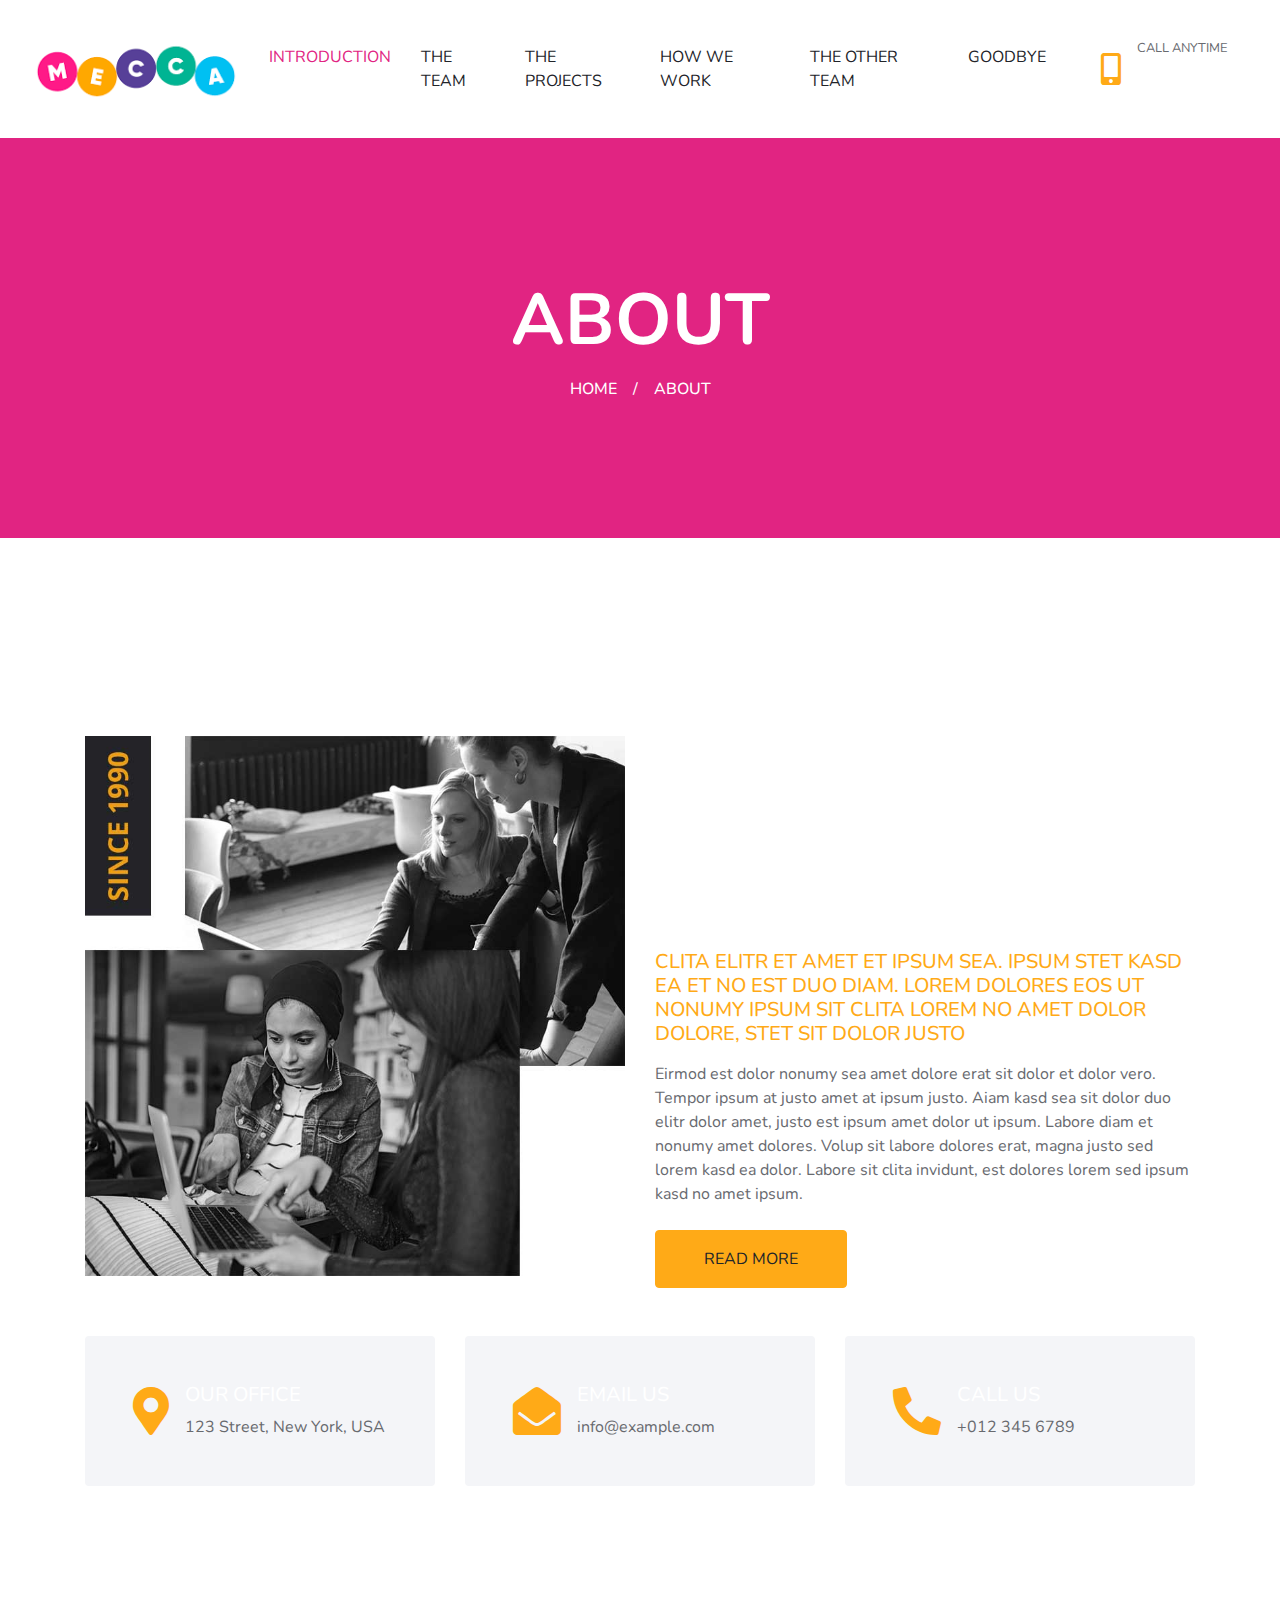
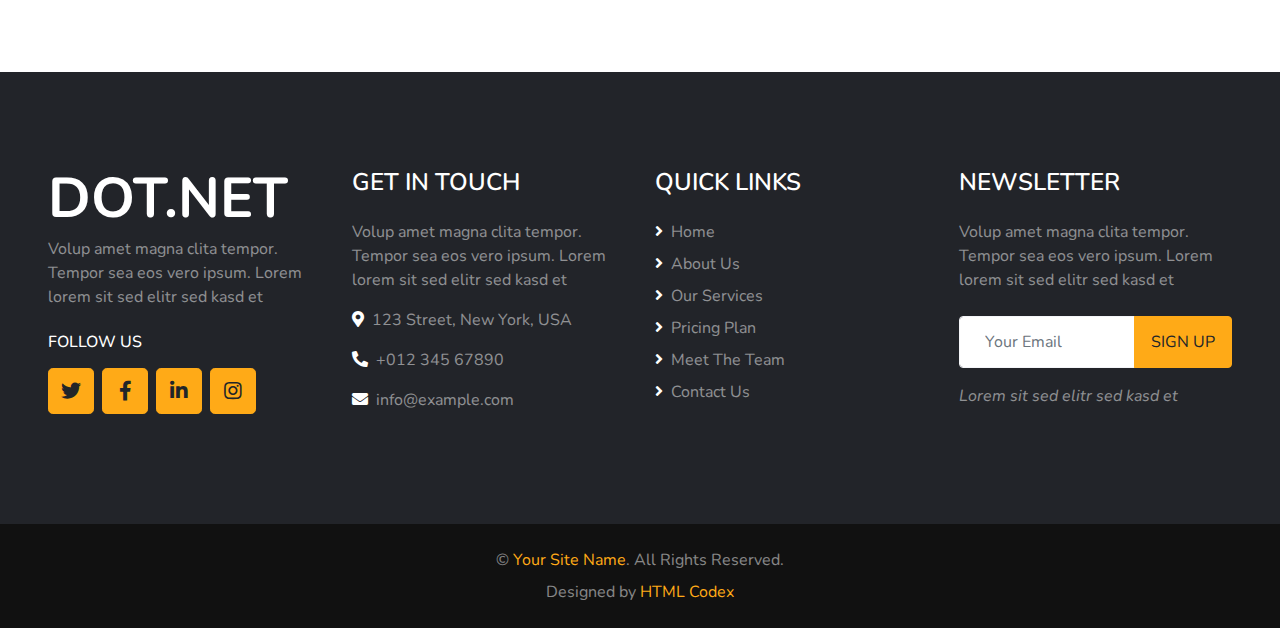
==== commit d64d4e0f: "Stuff for styles" ====
--- a/about.html
+++ b/about.html
@@ -13,7 +13,10 @@
 
     <!-- Google Web Fonts -->
     <link rel="preconnect" href="https://fonts.gstatic.com">
-    <link href="https://fonts.googleapis.com/css2?family=Oswald:wght@400;500;600;700&family=Rubik&display=swap" rel="stylesheet"> 
+    <link rel="preconnect" href="https://fonts.googleapis.com">
+    <link rel="preconnect" href="https://fonts.gstatic.com" crossorigin>
+    <link href="https://fonts.googleapis.com/css2?family=Nunito:ital,wght@0,200;0,300;0,400;0,500;0,600;0,700;0,800;0,900;1,200;1,300;1,400&display=swap" rel="stylesheet">
+
 
     <!-- Font Awesome -->
     <link href="https://cdnjs.cloudflare.com/ajax/libs/font-awesome/5.15.0/css/all.min.css" rel="stylesheet">
@@ -37,20 +40,14 @@
                 <span class="navbar-toggler-icon"></span>
             </button>
             <div class="collapse navbar-collapse" id="navbarCollapse">
-                <div class="navbar-nav ml-auto py-0 pr-3 border-right">
-                    <a href="index.html" class="nav-item nav-link">Home</a>
-                    <a href="about.html" class="nav-item nav-link active">About</a>
-                    <a href="service.html" class="nav-item nav-link">Services</a>
-                    <a href="price.html" class="nav-item nav-link">Prices</a>
-                    <a href="project.html" class="nav-item nav-link">Projects</a>
-                    <div class="nav-item dropdown">
-                        <a href="#" class="nav-link dropdown-toggle" data-toggle="dropdown">Pages</a>
-                        <div class="dropdown-menu rounded-0 m-0">
-                            <a href="team.html" class="dropdown-item">Meat The Team</a>
-                            <a href="testimonial.html" class="dropdown-item">Testimonial</a>
-                        </div>
-                    </div>
-                    <a href="contact.html" class="nav-item nav-link">Contact</a>
+                <div class="navbar-nav ml-auto py-0 pr-3">
+                    <a href="team.html" class="nav-item nav-link active">Introduction</a>
+                    <a href="about.html" class="nav-item nav-link">The Team</a>
+                    <a href="service.html" class="nav-item nav-link">The Projects</a>
+                    <a href="price.html" class="nav-item nav-link">How We Work</a>
+                    <a href="project.html" class="nav-item nav-link">The other Team</a>
+                  
+                    <a href="contact.html" class="nav-item nav-link">Goodbye</a>
                 </div>
                 <div class="d-none d-lg-flex align-items-center pl-4">
                     <i class="fa fa-2x fa-mobile-alt text-primary mr-3"></i>
--- a/css/style.css
+++ b/css/style.css
@@ -32,7 +32,7 @@
   --breakpoint-md: 768px;
   --breakpoint-lg: 992px;
   --breakpoint-xl: 1200px;
-  --font-family-sans-serif: "Rubik", sans-serif;
+  --font-family-sans-serif: "Nunito", sans-serif;
   --font-family-monospace: SFMono-Regular, Menlo, Monaco, Consolas, "Liberation Mono", "Courier New", monospace;
 }
 
@@ -55,7 +55,7 @@
 
 body {
   margin: 0;
-  font-family: "Rubik", sans-serif;
+  font-family: "Nunito", sans-serif;
   font-size: 1rem;
   font-weight: 400;
   line-height: 1.5;
@@ -362,10 +362,10 @@
 h1, h2, h3, h4, h5, h6,
 .h1, .h2, .h3, .h4, .h5, .h6 {
   margin-bottom: 0.5rem;
-  font-family: "Oswald", sans-serif;
+  font-family: "Nunito", sans-serif;
   font-weight: 500;
   line-height: 1.2;
-  color: #222429;
+  color: white;
 }
 
 h1, .h1 {
@@ -2631,8 +2631,9 @@
 
 .btn-dark {
   color: #fff;
-  background-color: #222429;
-  border-color: #222429;
+  background-color: #00c499;
+  border: none;
+  border-radius: 8px;
 }
 
 .btn-dark:hover {
@@ -4075,7 +4076,7 @@
 .nav-pills .nav-link.active,
 .nav-pills .show > .nav-link {
   color: #fff;
-  background-color: #FFAA17;
+  background-color: #e12482;
 }
 
 .nav-fill > .nav-link,
@@ -6356,7 +6357,7 @@
 }
 
 .bg-primary {
-  background-color: #FFAA17 !important;
+  background-color: #e12482 !important;
 }
 
 a.bg-primary:hover, a.bg-primary:focus,
@@ -9764,7 +9765,7 @@
 }
 
 .navbar-light .navbar-nav .nav-link {
-  font-family: 'Oswald', sans-serif;
+  font-family: 'Nunito', sans-serif;
   font-weight: 400;
   text-transform: uppercase;
   padding: 45px 15px;
@@ -9774,7 +9775,7 @@
 
 .navbar-light .navbar-nav .nav-link:hover,
 .navbar-light .navbar-nav .nav-link.active {
-  color: #FFAA17;
+  color: #e12482;
 }
 
 @media (max-width: 991.98px) {
@@ -9953,3 +9954,11 @@
   padding: 0;
   list-style-type: none;
 }
+
+
+.flexit-strong {
+  display: flex;
+  justify-content: space-around;
+  flex-grow: 1;
+  margin-top: 50px;
+}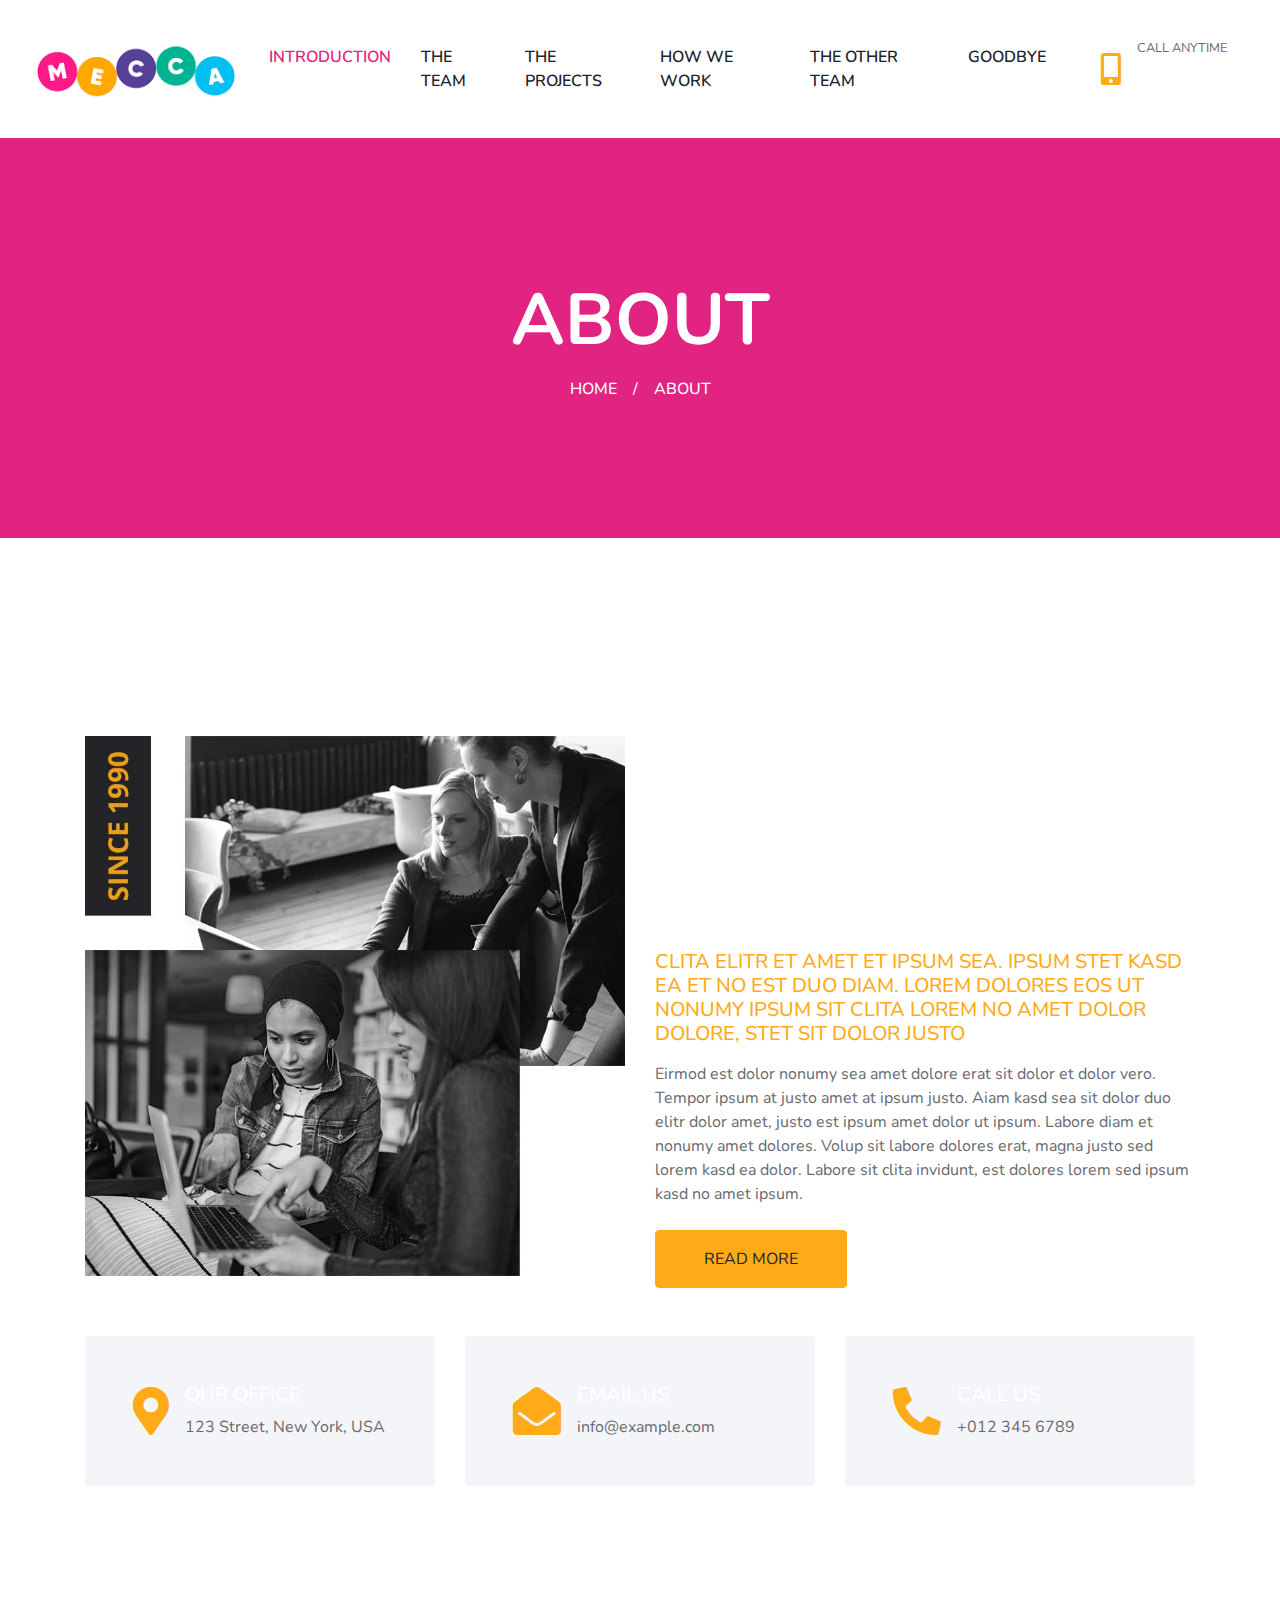
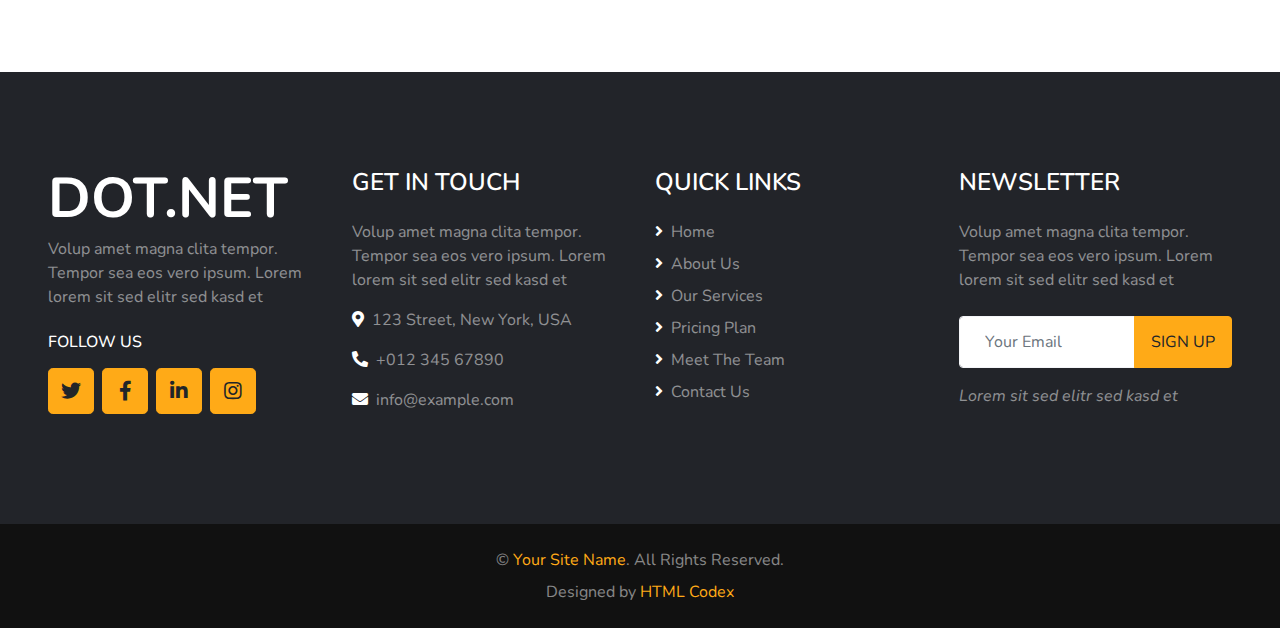
==== commit b9e1e4ef: "hyelllo" ====
--- a/about.html
+++ b/about.html
@@ -3,7 +3,7 @@
 
 <head>
     <meta charset="utf-8">
-    <title>DOT.NET - Digital Agency Website Template</title>
+    <title>Mecca</title>
     <meta content="width=device-width, initial-scale=1.0" name="viewport">
     <meta content="Free HTML Templates" name="keywords">
     <meta content="Free HTML Templates" name="description">
@@ -47,7 +47,7 @@
                     <a href="price.html" class="nav-item nav-link">How We Work</a>
                     <a href="project.html" class="nav-item nav-link">The other Team</a>
                   
-                    <a href="contact.html" class="nav-item nav-link">Goodbye</a>
+                    <a href="GoodByeSlide.html" class="nav-item nav-link">Goodbye</a>
                 </div>
                 <div class="d-none d-lg-flex align-items-center pl-4">
                     <i class="fa fa-2x fa-mobile-alt text-primary mr-3"></i>
--- a/css/style.css
+++ b/css/style.css
@@ -9766,7 +9766,7 @@
 
 .navbar-light .navbar-nav .nav-link {
   font-family: 'Nunito', sans-serif;
-  font-weight: 400;
+  font-weight: 600;
   text-transform: uppercase;
   padding: 45px 15px;
   color: #222429;
@@ -9884,14 +9884,15 @@
   display: flex;
   align-items: center;
   justify-content: center;
-  top: 30px;
-  right: 30px;
-  bottom: 30px;
-  left: 30px;
+  top: 0px;
+  right: 0px;
+  bottom: 0px;
+  left: 0px;
   border-radius: 4px;
   background: #222429;
   transition: .5s;
   opacity: 0;
+  padding: 10px;
 }
 
 .team-item:hover .team-overlay {
